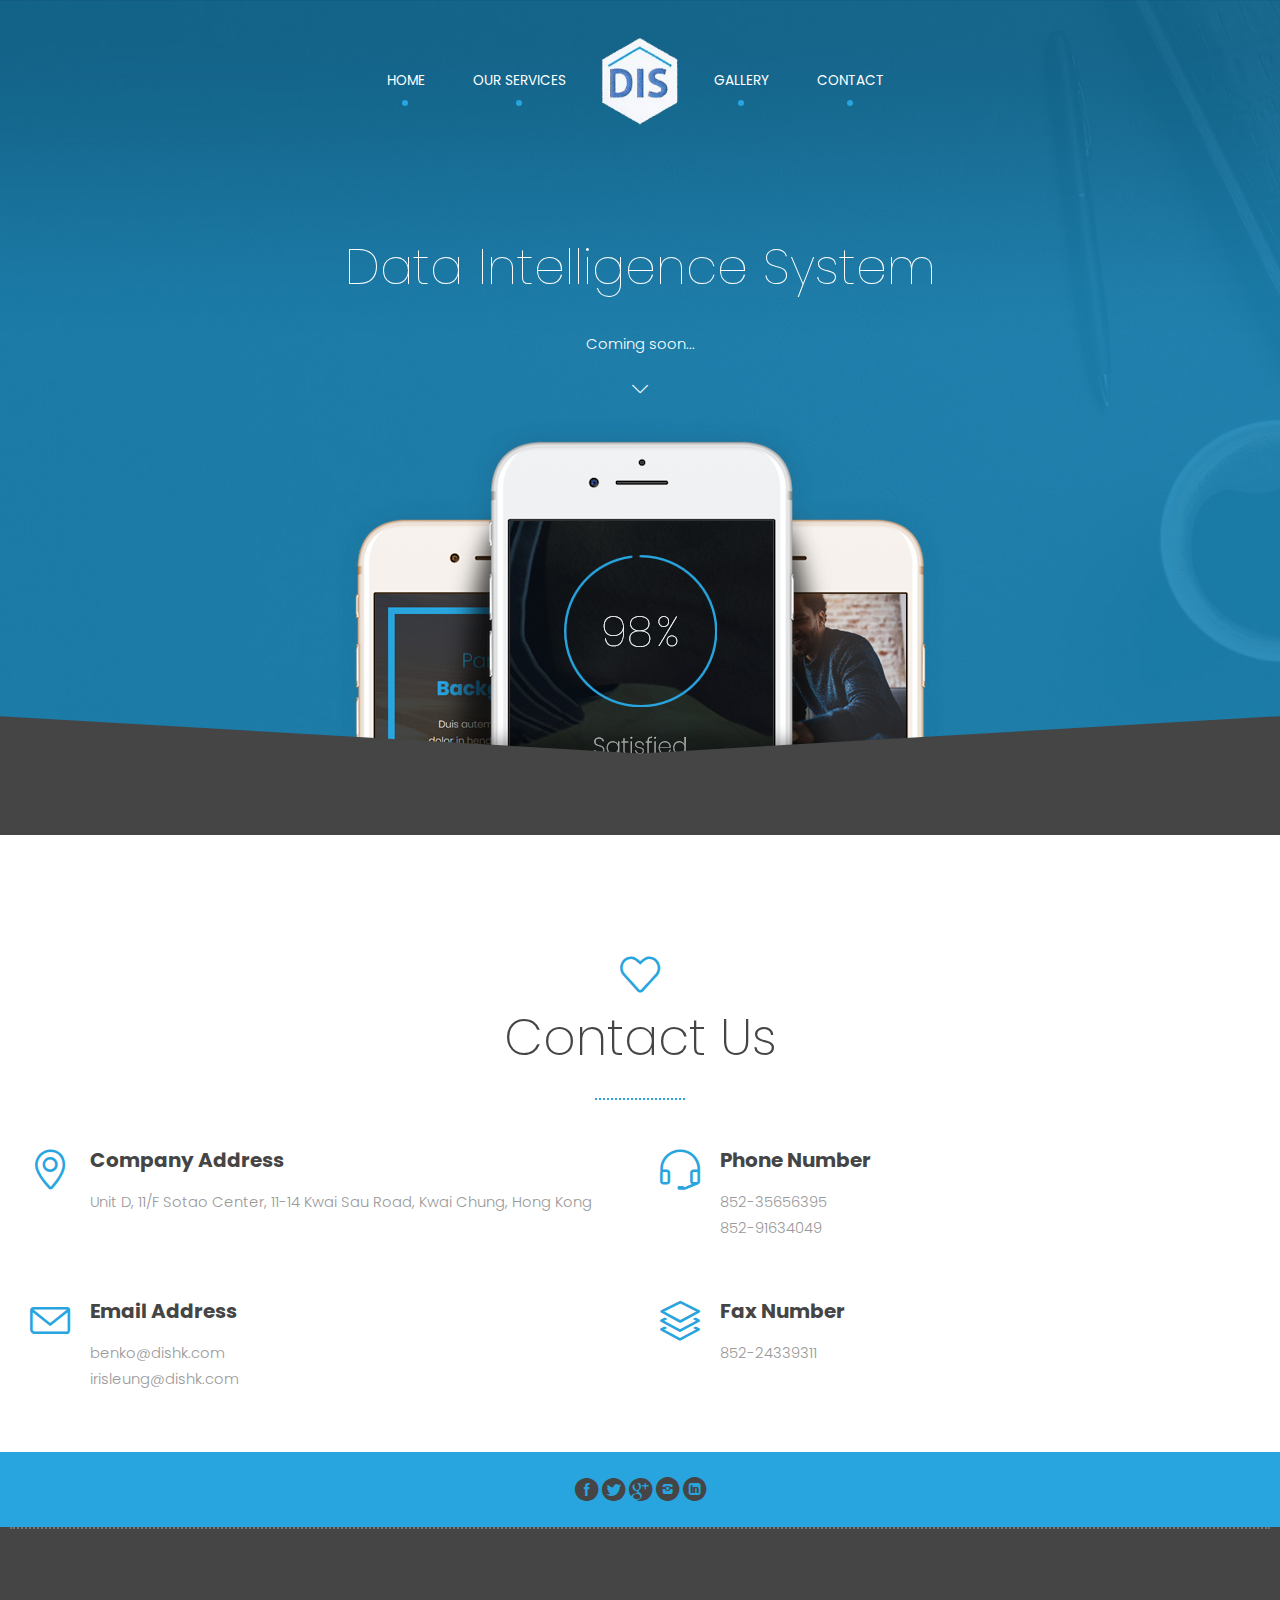
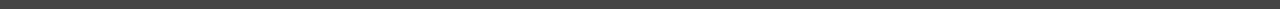
==== bin/Debug/AppX/index.html @ 4692527f "ok" ====
﻿<!DOCTYPE html>
<html lang="en-US">
<head>
    <meta charset="UTF-8">
    <meta name="viewport" content="width=device-width, initial-scale=1.0" />
    <title>DIS</title>
    <link rel="stylesheet" href="css/components.css">
    <link rel="stylesheet" href="css/icons.css">
    <link rel="stylesheet" href="css/responsee.css">
    <link rel="stylesheet" href="owl-carousel/owl.carousel.css">
    <link rel="stylesheet" href="owl-carousel/owl.theme.css">
    <link rel="stylesheet" href="css/lightcase.css">
    <!-- CUSTOM STYLE -->
    <link rel="stylesheet" href="css/template-style.css">
    <link href="https://fonts.googleapis.com/css?family=Poppins:100,200,300,400,700,900&amp;subset=latin-ext" rel="stylesheet">
    <script type="text/javascript" src="js/jquery-1.8.3.min.js"></script>
    <script type="text/javascript" src="js/jquery-ui.min.js"></script>
</head>
<body class="size-1280">
    <header role="banner" class="position-absolute">
        <!-- Top Navigation -->
        <nav class="background-transparent background-primary-dott full-width sticky">
            <div class="top-nav">
                <!-- mobile version logo -->
                <div class="logo hide-l hide-xl hide-xxl">
                    <a href="index.html" class="logo">
                        <!-- Logo White Version -->

                        <img class="logo-white" src="img/transparentLogo.png" alt="">
 
                        <img class="logo-dark" src="img/transparentLogo.png" alt="">
                    </a>
                </div>
                <p class="nav-text"></p>

                <!-- left menu items -->
                <div class="top-nav left-menu">
                    <ul class="right top-ul chevron">
                        <li><a href="index.html">Home</a></li>
                        <li><a href="index.html">Our Services</a></li>
                    </ul>
                </div>

                <!-- logo -->
                <ul class="logo-menu">
                    <a href="index.html" class="logo">

                        <!-- Logo White Version -->
                        <img class="logo-white" src="img/transparentLogo.png" alt="">
                        <!-- Logo Dark Version -->
                        <img class="logo-dark" src="img/transparentLogo.png" alt="">
                    </a>
                </ul>

                <!-- right menu items -->
                <div class="top-nav right-menu">
                    <ul class="top-ul chevron"> 
                        <li><a href="index.html">Gallery</a></li>
                        <li><a href="index.html">Contact</a></li>
                    </ul>
                </div>
            </div>
        </nav>
    </header>

    <!-- MAIN -->
    <main role="main">
        <!-- Header -->
        <header class="section-top-padding background-image text-center" style="background-image:url(img/img-05.jpg)">
            <h1 class="text-extra-thin text-white text-s-size-30 text-m-size-40 text-size-50 text-line-height-1 margin-bottom-40 margin-top-130">
                Data Intelligence System
            </h1>
            <p class="text-white">Coming soon...</p>
            <i class="slow icon-sli-arrow-down text-white margin-top-20 text-size-16"></i>
            <!-- Image -->
            <img class="margin-top-20 center" src="img/app.png" alt="">

            <!-- dark full width arrow object -->
            <img class="arrow-object" src="img/arrow-object-dark.svg" alt="">
        </header>

        <!-- Section 1 -->
        <section class="section-small-padding background-dark text-center">
            <div class="line">
                <div class="m-10 l-6 xl-4 center">
                    <div class="margin"> 
                    </div>
                </div>
            </div>
        </section>
         
        <!-- Section 2 -->
        <section class="section-top-padding background-white">
            <div class="line text-center">
                <i class="icon-sli-heart text-primary text-size-40"></i>
                <h2 class="text-dark text-size-50 text-m-size-40">Contact Us </h2>
                <hr class="break background-primary break-small break-center margin-bottom-50">
            </div>
            <div class="line">
                <div class="margin2x">
                    <div class="s-12 m-6 l-6 margin-bottom-60">
                        <div class="float-left">
                            <i class="icon-sli-location-pin text-primary text-size-40 text-line-height-1"></i>
                        </div>
                        <div class="margin-left-60">
                            <h3 class="text-strong text-size-20 text-line-height-1 margin-bottom-20">Company Address</h3>
                            <p>Unit D, 11/F Sotao Center, 11-14 Kwai Sau Road, Kwai Chung, Hong Kong</p>
                        </div>
                    </div>

                    <div class="s-12 m-6 l-6 margin-bottom-60">
                        <div class="float-left">
                            <i class="icon-sli-earphones-alt text-primary text-size-40 text-line-height-1"></i>
                        </div>
                        <div class="margin-left-60">
                            <h3 class="text-strong text-size-20 text-line-height-1 margin-bottom-20">Phone Number</h3>
                            <p>852-35656395</p>
                            <p>852-91634049</p>
                        </div>
                    </div> 

                    <div class="s-12 m-6 l-6 margin-bottom-60">
                        <div class="float-left">
                            <i class="icon-sli-envelope text-primary text-size-40 text-line-height-1"></i>
                        </div>
                        <div class="margin-left-60">
                            <h3 class="text-strong text-size-20 text-line-height-1 margin-bottom-20">Email Address</h3>
                            <p><a class="text-primary-hover" href="mailto:benko@dishk.com">benko@dishk.com</a></p>
                            <p><a class="text-primary-hover" href="mailto:irisleung@dishk.com">irisleung@dishk.com</a></p>
                        </div>
                    </div>

                    <div class="s-12 m-6 l-6 margin-bottom-60">
                        <div class="float-left">
                            <i class="icon-sli-layers text-primary text-size-40 text-line-height-1"></i>
                        </div>
                        <div class="margin-left-60">
                            <h3 class="text-strong text-size-20 text-line-height-1 margin-bottom-20">Fax Number</h3>
                            <p>852-24339311</p>
                        </div>
                    </div> 
                </div>
            </div>
        </section>
         
    </main>

    <!-- FOOTER -->
    <footer>
        <!-- Social -->
        <div class="background-primary padding text-center">
            <a href="/"><i class="icon-facebook_circle text-size-25 text-dark"></i></a>
            <a href="/"><i class="icon-twitter_circle text-size-25 text-dark"></i></a>
            <a href="/"><i class="icon-google_plus_circle text-size-25 text-dark"></i></a>
            <a href="/"><i class="icon-instagram_circle text-size-25 text-dark"></i></a>
            <a href="/"><i class="icon-linked_in_circle text-size-25 text-dark"></i></a>
        </div>
        <!-- Main Footer --> 
        
        <div class="background-dark">
            <div class="line">
                <hr class="break margin-top-bottom-0" style="border-color: #777;">
            </div>
        </div>
        <!-- Bottom Footer -->
        <section class="padding-2x background-dark full-width"> 
        </section>
    </footer>
    <script type="text/javascript" src="js/responsee.js"></script>
    <script type="text/javascript" src="owl-carousel/owl.carousel.js"></script>
    <script type="text/javascript" src="js/template-scripts.js"></script>
</body>
</html>
---- bin/Debug/AppX/css/components.css ----
/*
 * Components CSS - v5 - 2016-07-08
 * https://www.myresponsee.com
 * Copyright 2018, Vision Design - graphic zoo
 * Free to use under the MIT license.
*/
/* Tabs */
.tab-item {
  background: none repeat scroll 0 0 #fff;
  display: none;
  padding: 1.25rem 0;
}
.tab-item.tab-active {
  display: block;
}
.tab-content > .tab-label {
  display: none;
}
.tab-nav > .tab-label {
  float:left;
}
a.tab-label, a.tab-label:link, a.tab-label:visited, a.tab-label:hover {
  background: none repeat scroll 0 0 #262626;
  color: #fff;
  margin-right: 1px;
  padding: 0.625rem 1.25rem;
  transition: background 0.20s linear 0s;
  -o-transition: background 0.20s linear 0s;
  -ms-transition: background 0.20s linear 0s;
  -moz-transition: background 0.20s linear 0s;
  -webkit-transition: background 0.20s linear 0s;
}
a.tab-label:hover,a.tab-label.active-btn {
  background: none repeat scroll 0 0 #999;
}
.tab-label.active-btn {
  cursor: default;
}
.tab-content {
  text-align: left;
}
@media screen and (max-width:768px) {    
  .tab-nav > .tab-label {
    margin: 0.5px 0;
    width: 100%;
  }
}
/* Custom forms */
form.customform input, form.customform select, form.customform textarea, form.customform button {
 font-size:0.9rem;
 font-family:inherit;
 margin-bottom:1.25rem;
} 
form.customform input, form.customform select {height: 2.7rem;}
form.customform input, form.customform textarea, form.customform select { 
 background: none repeat scroll 0 0 #F5F5F5;
 transition: background 0.20s linear 0s;
 -o-transition: background 0.20s linear 0s;
 -ms-transition: background 0.20s linear 0s;
 -moz-transition: background 0.20s linear 0s;
 -webkit-transition: background 0.20s linear 0s;
}
form.customform input:hover, form.customform textarea:hover, form.customform select:hover, form.customform input:focus, form.customform textarea:focus, form.customform select:focus {background: none repeat scroll 0 0 #fff;}
form.customform input, form.customform textarea, form.customform select {
 background: none repeat scroll 0 0 #F5F5F5;
 border: 1px solid #E0E0E0;
 padding: 0.625rem;
 width: 100%;
}
form.customform input[type="file"] {
 border: 1px solid #E0E0E0;
 height: auto;
 max-height: 2.7rem;
 min-height: 2.7rem;
 padding: 0.4rem;
 width: 100%;
}
form.customform input[type="radio"], form.customform input[type="checkbox"] {
 margin-right: 0.625rem;
 width:auto;
 padding:0;
 height:auto;
}
form.customform option {padding: 0.625rem;}
form.customform select[multiple="multiple"] {height: auto;}
form.customform button {
 width: 100%;
 background: none repeat scroll 0 0 #152732;
 border: 0 none;
 color: #fff;
 height: 2.7rem;
 padding: 0.625rem;
 cursor:pointer;
 width: 100%;
 transition: background 0.20s linear 0s;
 -o-transition: background 0.20s linear 0s;
 -ms-transition: background 0.20s linear 0s;
 -moz-transition: background 0.20s linear 0s;
 -webkit-transition: background 0.20s linear 0s;
}
/* Tooltip */
a.tooltip-container,.tooltip-container {
  border-bottom:1px dotted;
  border-bottom-color: color;
  cursor: help;
  font-weight: 600;
}
a .tooltip-content,.tooltip-content {
  background: #152732 none repeat scroll 0 0;
  color: #fff!important;
  border-radius: 3px;
  display: none;
  font-size: 0.8rem;
  font-weight: normal;
  line-height: 1.3rem;
  margin-top: -1.25rem;
  max-width: 300px;
  padding: 0.625rem;
  position: absolute;
  z-index: 10;
}
.tooltip-content::after {
  border-left: 9px solid transparent;
  border-right: 9px solid transparent;
  border-top: 7px solid #152732;
  bottom: -5px;
  clear: both;
  content: "";
  height: 0;
  left: 50%;
  margin-left: -5px;
  position: absolute;
  width: 0;
}
a.tooltip-content.tooltip-bottom,.tooltip-content.tooltip-bottom {
  margin-top: 1.25rem;
}
.tooltip-content.tooltip-bottom::after {
  border-left: 9px solid transparent;
  border-right: 9px solid transparent;
  border-top: 0;
  border-bottom: 7px solid #152732;
  top: -5px;
}
/* Buttons */
.button,a.button,a.button:link,a.button:active,a.button:visited {
  background: #777 none repeat scroll 0 0;
  border: 0;
  color: #fff;
  cursor: pointer;
  display: inline-block;
  font-size: 0.85rem;
  padding: 0.825rem 1rem;
  text-align: center;
  transition: all 0.20s linear 0s;
  -o-transition: all 0.20s linear 0s;
  -ms-transition: all 0.20s linear 0s;
  -moz-transition: all 0.20s linear 0s;
  -webkit-transition: all 0.20s linear 0s;
}
.button.rounded-btn {
  border-radius: 4px;
}
.button.rounded-full-btn {
  border-radius: 100px;
}
.button:hover {box-shadow: 0 0 10px 100px rgba(255,255,255,0.15) inset;}
.button.secondary-btn,a.button.secondary-btn,a.button.secondary-btn:link,a.button.secondary-btn:active,a.button.secondary-btn:visited {
  background: #444 none repeat scroll 0 0;
}
.button.cancel-btn,a.button.cancel-btn,a.button.cancel-btn:link,a.button.cancel-btn:active,a.button.cancel-btn:visited {
  background: #dc003a none repeat scroll 0 0;
}
.button.submit-btn,a.button.submit-btn,a.button.submit-btn:link,a.button.submit-btn:active,a.button.submit-btn:visited {
  background: #b4bf04 none repeat scroll 0 0;
}
.button.reload-btn,a.button.reload-btn,a.button.reload-btn:link,a.button.reload-btn:active,a.button.reload-btn:visited {
  background: #ff9800 none repeat scroll 0 0;
}
.button.disabled-btn {
  cursor: not-allowed!important;
  opacity: 0.2;
}
.button i {
  background: rgba(0, 0, 0, 0.1) none repeat scroll 0 0;
  border-radius: 27px;
  color: #fff!important;
  display: inline-block;
  font-size: 0.8rem;
  height: 27px;
  line-height: 27px;
  margin-right: 5px;
  width: 27px;
  transition: all 0.20s linear 0s;
  -o-transition: all 0.20s linear 0s;
  -ms-transition: all 0.20s linear 0s;
  -moz-transition: all 0.20s linear 0s;
  -webkit-transition: all 0.20s linear 0s;
}
.button:hover > i {
  background: rgba(0, 0, 0, 0.06) none repeat scroll 0 0;
}
---- bin/Debug/AppX/css/icons.css ----
/* Icon font - MFG labs */
@font-face {
  font-family: 'mfg';
    src: url('../font/mfglabsiconset-webfont.eot');
    src: url('../font/mfglabsiconset-webfont.svg#mfg_labs_iconsetregular') format('svg'),
   		   url('../font/mfglabsiconset-webfont.eot?#iefix') format('embedded-opentype'),
         url('../font/mfglabsiconset-webfont.woff') format('woff'),
         url('../font/mfglabsiconset-webfont.ttf') format('truetype');
    font-weight: normal;
    font-style: normal;
}

.icon-cloud,
.icon-at,
.icon-plus,
.icon-minus,
.icon-arrow_up,
.icon-arrow_down,
.icon-arrow_right,
.icon-arrow_left,
.icon-chevron_down,
.icon-chevron_up,
.icon-chevron_right,
.icon-chevron_left,
.icon-reorder,
.icon-list,
.icon-reorder_square,
.icon-reorder_square_line,
.icon-coverflow,
.icon-coverflow_line,
.icon-pause,
.icon-play,
.icon-step_forward,
.icon-step_backward,
.icon-fast_forward,
.icon-fast_backward,
.icon-cloud_upload,
.icon-cloud_download,
.icon-data_science,
.icon-data_science_black,
.icon-globe,
.icon-globe_black,
.icon-math_ico,
.icon-math,
.icon-math_black,
.icon-paperplane_ico,
.icon-paperplane,
.icon-paperplane_black,
.icon-color_balance,
.icon-star,
.icon-star_half,
.icon-star_empty,
.icon-star_half_empty,
.icon-reload,
.icon-heart,
.icon-heart_broken,
.icon-hashtag,
.icon-reply,
.icon-retweet,
.icon-signin,
.icon-signout,
.icon-download,
.icon-upload,
.icon-placepin,
.icon-display_screen,
.icon-tablet,
.icon-smartphone,
.icon-connected_object,
.icon-lock,
.icon-unlock,
.icon-camera,
.icon-isight,
.icon-video_camera,
.icon-random,
.icon-message,
.icon-discussion,
.icon-calendar,
.icon-ringbell,
.icon-movie,
.icon-mail,
.icon-pen,
.icon-settings,
.icon-measure,
.icon-vector,
.icon-vector_pen,
.icon-mute_on,
.icon-mute_off,
.icon-home,
.icon-sheet,
.icon-arrow_big_right,
.icon-arrow_big_left,
.icon-arrow_big_down,
.icon-arrow_big_up,
.icon-dribbble_circle,
.icon-dribbble,
.icon-facebook_circle,
.icon-facebook,
.icon-git_circle_alt,
.icon-git_circle,
.icon-git,
.icon-octopus,
.icon-twitter_circle,
.icon-twitter,
.icon-google_plus_circle,
.icon-google_plus,
.icon-linked_in_circle,
.icon-linked_in,
.icon-instagram,
.icon-instagram_circle,
.icon-mfg_icon,
.icon-xing,
.icon-xing_circle,
.icon-mfg_icon_circle,
.icon-user,
.icon-user_male,
.icon-user_female,
.icon-users,
.icon-file_open,
.icon-file_close,
.icon-file_alt,
.icon-file_close_alt,
.icon-attachment,
.icon-check,
.icon-cross_mark,
.icon-cancel_circle,
.icon-check_circle,
.icon-magnifying,
.icon-inbox,
.icon-clock,
.icon-stopwatch,
.icon-hourglass,
.icon-trophy,
.icon-unlock_alt,
.icon-lock_alt,
.icon-arrow_doubled_right,
.icon-arrow_doubled_left,
.icon-arrow_doubled_down,
.icon-arrow_doubled_up,
.icon-link,
.icon-warning,
.icon-warning_alt,
.icon-magnifying_plus,
.icon-magnifying_minus,
.icon-white_question,
.icon-black_question,
.icon-stop,
.icon-share,
.icon-eye,
.icon-trash_can,
.icon-hard_drive,
.icon-information_black,
.icon-information_white,
.icon-printer,
.icon-letter,
.icon-soundcloud,
.icon-soundcloud_circle,
.icon-anchor,
.icon-female_sign,
.icon-male_sign,
.icon-joystick,
.icon-high_voltage,
.icon-fire,
.icon-newspaper,
.icon-chart,
.icon-spread,
.icon-spinner_1,
.icon-spinner_2,
.icon-chart_alt,
.icon-label,
.icon-brush,
.icon-refresh,
.icon-node,
.icon-node_2,
.icon-node_3,
.icon-link_2_nodes,
.icon-link_3_nodes,
.icon-link_loop_nodes,
.icon-node_size,
.icon-node_color,
.icon-layout_directed,
.icon-layout_radial,
.icon-layout_hierarchical,
.icon-node_link_direction,
.icon-node_link_short_path,
.icon-node_cluster,
.icon-display_graph,
.icon-node_link_weight,
.icon-more_node_links,
.icon-node_shape,
.icon-node_icon,
.icon-node_text,
.icon-node_link_text,
.icon-node_link_color,
.icon-node_link_shape,
.icon-credit_card,
.icon-disconnect,
.icon-graph,
.icon-new_user {
  font-family: 'mfg';
  font-style: normal;
  font-variant: normal;
  font-weight: normal;
  color:#e3e3e3;
  speak: none; 
  text-transform: none;
  /* Better Font Rendering =========== */
  -webkit-font-smoothing: antialiased;
  -moz-osx-font-smoothing: grayscale;
}
.icon2x {font-size: 2rem;}
.icon3x {font-size: 3rem;}

.icon-cloud:before { content: "\2601"; }
.icon-at:before { content: "\0040"; }
.icon-plus:before { content: "\002B"; }
.icon-minus:before { content: "\2212"; }
.icon-arrow_up:before { content: "\2191"; }
.icon-arrow_down:before { content: "\2193"; }
.icon-arrow_right:before { content: "\2192"; }
.icon-arrow_left:before { content: "\2190"; }
.icon-chevron_down:before { content: "\f004"; }
.icon-chevron_up:before { content: "\f005"; }
.icon-chevron_right:before { content: "\f006"; }
.icon-chevron_left:before { content: "\f007"; }
.icon-reorder:before { content: "\f008"; }
.icon-list:before { content: "\f009"; }
.icon-reorder_square:before { content: "\f00a"; }
.icon-reorder_square_line:before { content: "\f00b"; }
.icon-coverflow:before { content: "\f00c"; }
.icon-coverflow_line:before { content: "\f00d"; }
.icon-pause:before { content: "\f00e"; }
.icon-play:before { content: "\f00f"; }
.icon-step_forward:before { content: "\f010"; }
.icon-step_backward:before { content: "\f011"; }
.icon-fast_forward:before { content: "\f012"; }
.icon-fast_backward:before { content: "\f013"; }
.icon-cloud_upload:before { content: "\f014"; }
.icon-cloud_download:before { content: "\f015"; }
.icon-data_science:before { content: "\f016"; }
.icon-data_science_black:before { content: "\f017"; }
.icon-globe:before { content: "\f018"; }
.icon-globe_black:before { content: "\f019"; }
.icon-math_ico:before { content: "\f01a"; }
.icon-math:before { content: "\f01b"; }
.icon-math_black:before { content: "\f01c"; }
.icon-paperplane_ico:before { content: "\f01d"; }
.icon-paperplane:before { content: "\f01e"; }
.icon-paperplane_black:before { content: "\f01f"; }
.icon-color_balance:before { content: "\f020"; }
.icon-star:before { content: "\2605"; }
.icon-star_half:before { content: "\f022"; }
.icon-star_empty:before { content: "\2606"; }
.icon-star_half_empty:before { content: "\f024"; }
.icon-reload:before { content: "\f025"; }
.icon-heart:before { content: "\2665"; }
.icon-heart_broken:before { content: "\f028"; }
.icon-hashtag:before { content: "\f029"; }
.icon-reply:before { content: "\f02a"; }
.icon-retweet:before { content: "\f02b"; }
.icon-signin:before { content: "\f02c"; }
.icon-signout:before { content: "\f02d"; }
.icon-download:before { content: "\f02e"; }
.icon-upload:before { content: "\f02f"; }
.icon-placepin:before { content: "\f031"; }
.icon-display_screen:before { content: "\f032"; }
.icon-tablet:before { content: "\f033"; }
.icon-smartphone:before { content: "\f034"; }
.icon-connected_object:before { content: "\f035"; }
.icon-lock:before { content: "\F512"; }
.icon-unlock:before { content: "\F513"; }
.icon-camera:before { content: "\F4F7"; }
.icon-isight:before { content: "\f039"; }
.icon-video_camera:before { content: "\f03a"; }
.icon-random:before { content: "\f03b"; }
.icon-message:before { content: "\F4AC"; }
.icon-discussion:before { content: "\f03d"; }
.icon-calendar:before { content: "\F4C5"; }
.icon-ringbell:before { content: "\f03f"; }
.icon-movie:before { content: "\f040"; }
.icon-mail:before { content: "\2709"; }
.icon-pen:before { content: "\270F"; }
.icon-settings:before { content: "\9881"; }
.icon-measure:before { content: "\f044"; }
.icon-vector:before { content: "\f045"; }
.icon-vector_pen:before { content: "\2712"; }
.icon-mute_on:before { content: "\f047"; }
.icon-mute_off:before { content: "\f048"; }
.icon-home:before { content: "\2302"; }
.icon-sheet:before { content: "\f04a"; }
.icon-arrow_big_right:before { content: "\21C9"; }
.icon-arrow_big_left:before { content: "\21C7"; }
.icon-arrow_big_down:before { content: "\21CA"; }
.icon-arrow_big_up:before { content: "\21C8"; }
.icon-dribbble_circle:before { content: "\f04f"; }
.icon-dribbble:before { content: "\f050"; }
.icon-facebook_circle:before { content: "\f051"; }
.icon-facebook:before { content: "\f052"; }
.icon-git_circle_alt:before { content: "\f053"; }
.icon-git_circle:before { content: "\f054"; }
.icon-git:before { content: "\f055"; }
.icon-octopus:before { content: "\f056"; }
.icon-twitter_circle:before { content: "\f057"; }
.icon-twitter:before { content: "\f058"; }
.icon-google_plus_circle:before { content: "\f059"; }
.icon-google_plus:before { content: "\f05a"; }
.icon-linked_in_circle:before { content: "\f05b"; }
.icon-linked_in:before { content: "\f05c"; }
.icon-instagram:before { content: "\f05d"; }
.icon-instagram_circle:before { content: "\f05e"; }
.icon-mfg_icon:before { content: "\f05f"; }
.icon-xing:before { content: "\F532"; }
.icon-xing_circle:before { content: "\F533"; }
.icon-mfg_icon_circle:before { content: "\f060"; }
.icon-user:before { content: "\f061"; }
.icon-user_male:before { content: "\f062"; }
.icon-user_female:before { content: "\f063"; }
.icon-users:before { content: "\f064"; }
.icon-file_open:before { content: "\F4C2"; }
.icon-file_close:before { content: "\f067"; }
.icon-file_alt:before { content: "\f068"; }
.icon-file_close_alt:before { content: "\f069"; }
.icon-attachment:before { content: "\f06a"; }
.icon-check:before { content: "\2713"; }
.icon-cross_mark:before { content: "\274C"; }
.icon-cancel_circle:before { content: "\F06E"; }
.icon-check_circle:before { content: "\f06d"; }
.icon-magnifying:before { content: "\F50D"; }
.icon-inbox:before { content: "\f070"; }
.icon-clock:before { content: "\23F2"; }
.icon-stopwatch:before { content: "\23F1"; }
.icon-hourglass:before { content: "\231B"; }
.icon-trophy:before { content: "\f074"; }
.icon-unlock_alt:before { content: "\F075"; }
.icon-lock_alt:before { content: "\F510"; }
.icon-arrow_doubled_right:before { content: "\21D2"; }
.icon-arrow_doubled_left:before { content: "\21D0"; }
.icon-arrow_doubled_down:before { content: "\21D3"; }
.icon-arrow_doubled_up:before { content: "\21D1"; }
.icon-link:before { content: "\f07B"; }
.icon-warning:before { content: "\2757"; }
.icon-warning_alt:before { content: "\2755"; }
.icon-magnifying_plus:before { content: "\f07E"; }
.icon-magnifying_minus:before { content: "\f07F"; }
.icon-white_question:before { content: "\2754"; }
.icon-black_question:before { content: "\2753"; }
.icon-stop:before { content: "\f080"; }
.icon-share:before { content: "\f081"; }
.icon-eye:before { content: "\f082"; }
.icon-trash_can:before { content: "\f083"; }
.icon-hard_drive:before { content: "\f084"; }
.icon-information_black:before { content: "\f085"; }
.icon-information_white:before { content: "\f086"; }
.icon-printer:before { content: "\f087"; }
.icon-letter:before { content: "\f088"; }
.icon-soundcloud:before { content: "\f089"; }
.icon-soundcloud_circle:before { content: "\f08A"; }
.icon-anchor:before { content: "\2693"; }
.icon-female_sign:before { content: "\2640"; }
.icon-male_sign:before { content: "\2642"; }
.icon-joystick:before { content: "\F514"; }
.icon-high_voltage:before { content: "\26A1"; }
.icon-fire:before { content: "\F525"; }
.icon-newspaper:before { content: "\F4F0"; }
.icon-chart:before { content: "\F526"; }
.icon-spread:before { content: "\F527"; }
.icon-spinner_1:before { content: "\F528"; }
.icon-spinner_2:before { content: "\F529"; }
.icon-chart_alt:before { content: "\F530"; }
.icon-label:before { content: "\F531"; }
.icon-brush:before { content: "\E000"; }
.icon-refresh:before { content: "\E001"; }
.icon-node:before { content: "\E002"; }
.icon-node_2:before { content: "\E003"; }
.icon-node_3:before { content: "\E004"; }
.icon-link_2_nodes:before { content: "\E005"; }
.icon-link_3_nodes:before { content: "\E006"; }
.icon-link_loop_nodes:before { content: "\E007"; }
.icon-node_size:before { content: "\E008"; }
.icon-node_color:before { content: "\E009"; }
.icon-layout_directed:before { content: "\E010"; }
.icon-layout_radial:before { content: "\E011"; }
.icon-layout_hierarchical:before { content: "\E012"; }
.icon-node_link_direction:before { content: "\E013"; }
.icon-node_link_short_path:before { content: "\E014"; }
.icon-node_cluster:before { content: "\E015"; }
.icon-display_graph:before { content: "\E016"; }
.icon-node_link_weight:before { content: "\E017"; }
.icon-more_node_links:before { content: "\E018"; }
.icon-node_shape:before { content: "\E00A"; }
.icon-node_icon:before { content: "\E00B"; }
.icon-node_text:before { content: "\E00C"; }
.icon-node_link_text:before { content: "\E00D"; }
.icon-node_link_color:before { content: "\E00E"; }
.icon-node_link_shape:before { content: "\E00F"; }
.icon-credit_card:before { content: "\F4B3"; }
.icon-disconnect:before { content: "\F534"; }
.icon-graph:before { content: "\F535"; }
.icon-new_user:before { content: "\F536"; }


/* Icon font - Simple Line Icons */
@font-face {
  font-family: 'sli';
  src: url('../font/Simple-Line-Icons.eot?v=2.2.2');
  src: url('../font/Simple-Line-Icons.eot?v=2.2.2#iefix') format('embedded-opentype'), url('../font/Simple-Line-Icons.ttf?v=2.2.2') format('truetype'), url('../font/Simple-Line-Icons.woff2?v=2.2.2') format('woff2'), url('../font/Simple-Line-Icons.woff?v=2.2.2') format('woff'), url('../font/Simple-Line-Icons.svg?v=2.2.2#simple-line-icons') format('svg');
  font-weight: normal;
  font-style: normal;
}

.icon-sli-user,
.icon-sli-people,
.icon-sli-user-female,
.icon-sli-user-follow,
.icon-sli-user-following,
.icon-sli-user-unfollow,
.icon-sli-login,
.icon-sli-logout,
.icon-sli-emotsmile,
.icon-sli-phone,
.icon-sli-call-end,
.icon-sli-call-in,
.icon-sli-call-out,
.icon-sli-map,
.icon-sli-location-pin,
.icon-sli-direction,
.icon-sli-directions,
.icon-sli-compass,
.icon-sli-layers,
.icon-sli-menu,
.icon-sli-list,
.icon-sli-options-vertical,
.icon-sli-options,
.icon-sli-arrow-down,
.icon-sli-arrow-left,
.icon-sli-arrow-right,
.icon-sli-arrow-up,
.icon-sli-arrow-up-circle,
.icon-sli-arrow-left-circle,
.icon-sli-arrow-right-circle,
.icon-sli-arrow-down-circle,
.icon-sli-check,
.icon-sli-clock,
.icon-sli-plus,
.icon-sli-minus,
.icon-sli-close,
.icon-sli-organization,
.icon-sli-trophy,
.icon-sli-screen-smartphone,
.icon-sli-screen-desktop,
.icon-sli-plane,
.icon-sli-notebook,
.icon-sli-mustache,
.icon-sli-mouse,
.icon-sli-magnet,
.icon-sli-energy,
.icon-sli-disc,
.icon-sli-cursor,
.icon-sli-cursor-move,
.icon-sli-crop,
.icon-sli-chemistry,
.icon-sli-speedometer,
.icon-sli-shield,
.icon-sli-screen-tablet,
.icon-sli-magic-wand,
.icon-sli-hourglass,
.icon-sli-graduation,
.icon-sli-ghost,
.icon-sli-game-controller,
.icon-sli-fire,
.icon-sli-eyeglass,
.icon-sli-envelope-open,
.icon-sli-envelope-letter,
.icon-sli-bell,
.icon-sli-badge,
.icon-sli-anchor,
.icon-sli-wallet,
.icon-sli-vector,
.icon-sli-speech,
.icon-sli-puzzle,
.icon-sli-printer,
.icon-sli-present,
.icon-sli-playlist,
.icon-sli-pin,
.icon-sli-picture,
.icon-sli-handbag,
.icon-sli-globe-alt,
.icon-sli-globe,
.icon-sli-folder-alt,
.icon-sli-folder,
.icon-sli-film,
.icon-sli-feed,
.icon-sli-drop,
.icon-sli-drawer,
.icon-sli-docs,
.icon-sli-doc,
.icon-sli-diamond,
.icon-sli-cup,
.icon-sli-calculator,
.icon-sli-bubbles,
.icon-sli-briefcase,
.icon-sli-book-open,
.icon-sli-basket-loaded,
.icon-sli-basket,
.icon-sli-bag,
.icon-sli-action-undo,
.icon-sli-action-redo,
.icon-sli-wrench,
.icon-sli-umbrella,
.icon-sli-trash,
.icon-sli-tag,
.icon-sli-support,
.icon-sli-frame,
.icon-sli-size-fullscreen,
.icon-sli-size-actual,
.icon-sli-shuffle,
.icon-sli-share-alt,
.icon-sli-share,
.icon-sli-rocket,
.icon-sli-question,
.icon-sli-pie-chart,
.icon-sli-pencil,
.icon-sli-note,
.icon-sli-loop,
.icon-sli-home,
.icon-sli-grid,
.icon-sli-graph,
.icon-sli-microphone,
.icon-sli-music-tone-alt,
.icon-sli-music-tone,
.icon-sli-earphones-alt,
.icon-sli-earphones,
.icon-sli-equalizer,
.icon-sli-like,
.icon-sli-dislike,
.icon-sli-control-start,
.icon-sli-control-rewind,
.icon-sli-control-play,
.icon-sli-control-pause,
.icon-sli-control-forward,
.icon-sli-control-end,
.icon-sli-volume-1,
.icon-sli-volume-2,
.icon-sli-volume-off,
.icon-sli-calendar,
.icon-sli-bulb,
.icon-sli-chart,
.icon-sli-ban,
.icon-sli-bubble,
.icon-sli-camrecorder,
.icon-sli-camera,
.icon-sli-cloud-download,
.icon-sli-cloud-upload,
.icon-sli-envelope,
.icon-sli-eye,
.icon-sli-flag,
.icon-sli-heart,
.icon-sli-info,
.icon-sli-key,
.icon-sli-link,
.icon-sli-lock,
.icon-sli-lock-open,
.icon-sli-magnifier,
.icon-sli-magnifier-add,
.icon-sli-magnifier-remove,
.icon-sli-paper-clip,
.icon-sli-paper-plane,
.icon-sli-power,
.icon-sli-refresh,
.icon-sli-reload,
.icon-sli-settings,
.icon-sli-star,
.icon-sli-symbol-female,
.icon-sli-symbol-male,
.icon-sli-target,
.icon-sli-credit-card,
.icon-sli-paypal,
.icon-sli-social-tumblr,
.icon-sli-social-twitter,
.icon-sli-social-facebook,
.icon-sli-social-instagram,
.icon-sli-social-linkedin,
.icon-sli-social-pinterest,
.icon-sli-social-github,
.icon-sli-social-google,
.icon-sli-social-reddit,
.icon-sli-social-skype,
.icon-sli-social-dribbble,
.icon-sli-social-behance,
.icon-sli-social-foursqare,
.icon-sli-social-soundcloud,
.icon-sli-social-spotify,
.icon-sli-social-stumbleupon,
.icon-sli-social-youtube,
.icon-sli-social-dropbox {
  font-family: 'sli';
  font-style: normal;  
  font-variant: normal;
  font-weight: normal;
  color:#e3e3e3;
  speak: none;
  text-transform: none;
  /* Better Font Rendering =========== */
  -webkit-font-smoothing: antialiased;
  -moz-osx-font-smoothing: grayscale;
}
.icon-sli-user:before { content: "\e005"; }
.icon-sli-people:before { content: "\e001"; }
.icon-sli-user-female:before { content: "\e000"; }
.icon-sli-user-follow:before { content: "\e002"; }
.icon-sli-user-following:before { content: "\e003"; }
.icon-sli-user-unfollow:before { content: "\e004"; }
.icon-sli-login:before { content: "\e066"; }
.icon-sli-logout:before { content: "\e065"; }
.icon-sli-emotsmile:before { content: "\e021"; }
.icon-sli-phone:before { content: "\e600"; }
.icon-sli-call-end:before { content: "\e048"; }
.icon-sli-call-in:before { content: "\e047"; }
.icon-sli-call-out:before { content: "\e046"; }
.icon-sli-map:before { content: "\e033"; }
.icon-sli-location-pin:before { content: "\e096"; }
.icon-sli-direction:before { content: "\e042"; }
.icon-sli-directions:before { content: "\e041"; }
.icon-sli-compass:before { content: "\e045"; }
.icon-sli-layers:before { content: "\e034"; }
.icon-sli-menu:before { content: "\e601"; }
.icon-sli-list:before { content: "\e067"; }
.icon-sli-options-vertical:before { content: "\e602"; }
.icon-sli-options:before { content: "\e603"; }
.icon-sli-arrow-down:before { content: "\e604"; }
.icon-sli-arrow-left:before { content: "\e605"; }
.icon-sli-arrow-right:before { content: "\e606"; }
.icon-sli-arrow-up:before { content: "\e607"; }
.icon-sli-arrow-up-circle:before { content: "\e078"; }
.icon-sli-arrow-left-circle:before { content: "\e07a"; }
.icon-sli-arrow-right-circle:before { content: "\e079"; }
.icon-sli-arrow-down-circle:before { content: "\e07b"; }
.icon-sli-check:before { content: "\e080"; }
.icon-sli-clock:before { content: "\e081"; }
.icon-sli-plus:before { content: "\e095"; }
.icon-sli-minus:before { content: "\e615"; }
.icon-sli-close:before { content: "\e082"; }
.icon-sli-organization:before { content: "\e616"; }

.icon-sli-trophy:before { content: "\e006"; }
.icon-sli-screen-smartphone:before { content: "\e010"; }
.icon-sli-screen-desktop:before { content: "\e011"; }
.icon-sli-plane:before { content: "\e012"; }
.icon-sli-notebook:before { content: "\e013"; }
.icon-sli-mustache:before { content: "\e014"; }
.icon-sli-mouse:before { content: "\e015"; }
.icon-sli-magnet:before { content: "\e016"; }
.icon-sli-energy:before { content: "\e020"; }
.icon-sli-disc:before { content: "\e022"; }
.icon-sli-cursor:before { content: "\e06e"; }
.icon-sli-cursor-move:before { content: "\e023"; }
.icon-sli-crop:before { content: "\e024"; }
.icon-sli-chemistry:before { content: "\e026"; }
.icon-sli-speedometer:before { content: "\e007"; }
.icon-sli-shield:before { content: "\e00e"; }
.icon-sli-screen-tablet:before { content: "\e00f"; }
.icon-sli-magic-wand:before { content: "\e017"; }
.icon-sli-hourglass:before { content: "\e018"; }
.icon-sli-graduation:before { content: "\e019"; }
.icon-sli-ghost:before { content: "\e01a"; }
.icon-sli-game-controller:before { content: "\e01b"; }
.icon-sli-fire:before { content: "\e01c"; }
.icon-sli-eyeglass:before { content: "\e01d"; }
.icon-sli-envelope-open:before { content: "\e01e"; }
.icon-sli-envelope-letter:before { content: "\e01f"; }
.icon-sli-bell:before { content: "\e027"; }
.icon-sli-badge:before { content: "\e028"; }
.icon-sli-anchor:before { content: "\e029"; }
.icon-sli-wallet:before { content: "\e02a"; }
.icon-sli-vector:before { content: "\e02b"; }
.icon-sli-speech:before { content: "\e02c"; }
.icon-sli-puzzle:before { content: "\e02d"; }
.icon-sli-printer:before { content: "\e02e"; }
.icon-sli-present:before { content: "\e02f"; }
.icon-sli-playlist:before { content: "\e030"; }
.icon-sli-pin:before { content: "\e031"; }
.icon-sli-picture:before { content: "\e032"; }
.icon-sli-handbag:before { content: "\e035"; }
.icon-sli-globe-alt:before { content: "\e036"; }
.icon-sli-globe:before { content: "\e037"; }
.icon-sli-folder-alt:before { content: "\e039"; }
.icon-sli-folder:before { content: "\e089"; }
.icon-sli-film:before { content: "\e03a"; }
.icon-sli-feed:before { content: "\e03b"; }
.icon-sli-drop:before { content: "\e03e"; }
.icon-sli-drawer:before { content: "\e03f"; }
.icon-sli-docs:before { content: "\e040"; }
.icon-sli-doc:before { content: "\e085"; }
.icon-sli-diamond:before { content: "\e043"; }
.icon-sli-cup:before { content: "\e044"; }
.icon-sli-calculator:before { content: "\e049"; }
.icon-sli-bubbles:before { content: "\e04a"; }
.icon-sli-briefcase:before { content: "\e04b"; }
.icon-sli-book-open:before { content: "\e04c"; }
.icon-sli-basket-loaded:before { content: "\e04d"; }
.icon-sli-basket:before { content: "\e04e"; }
.icon-sli-bag:before { content: "\e04f"; }
.icon-sli-action-undo:before { content: "\e050"; }
.icon-sli-action-redo:before { content: "\e051"; }
.icon-sli-wrench:before { content: "\e052"; }
.icon-sli-umbrella:before { content: "\e053"; }
.icon-sli-trash:before { content: "\e054"; }
.icon-sli-tag:before { content: "\e055"; }
.icon-sli-support:before { content: "\e056"; }
.icon-sli-frame:before { content: "\e038"; }
.icon-sli-size-fullscreen:before { content: "\e057"; }
.icon-sli-size-actual:before { content: "\e058"; }
.icon-sli-shuffle:before { content: "\e059"; }
.icon-sli-share-alt:before { content: "\e05a"; }
.icon-sli-share:before { content: "\e05b"; }
.icon-sli-rocket:before { content: "\e05c"; }
.icon-sli-question:before { content: "\e05d"; }
.icon-sli-pie-chart:before { content: "\e05e"; }
.icon-sli-pencil:before { content: "\e05f"; }
.icon-sli-note:before { content: "\e060"; }
.icon-sli-loop:before { content: "\e064"; }
.icon-sli-home:before { content: "\e069"; }
.icon-sli-grid:before { content: "\e06a"; }
.icon-sli-graph:before { content: "\e06b"; }
.icon-sli-microphone:before { content: "\e063"; }
.icon-sli-music-tone-alt:before { content: "\e061"; }
.icon-sli-music-tone:before { content: "\e062"; }
.icon-sli-earphones-alt:before { content: "\e03c"; }
.icon-sli-earphones:before { content: "\e03d"; }
.icon-sli-equalizer:before { content: "\e06c"; }
.icon-sli-like:before { content: "\e068"; }
.icon-sli-dislike:before { content: "\e06d"; }
.icon-sli-control-start:before { content: "\e06f"; }
.icon-sli-control-rewind:before { content: "\e070"; }
.icon-sli-control-play:before { content: "\e071"; }
.icon-sli-control-pause:before { content: "\e072"; }
.icon-sli-control-forward:before { content: "\e073"; }
.icon-sli-control-end:before { content: "\e074"; }
.icon-sli-volume-1:before { content: "\e09f"; }
.icon-sli-volume-2:before { content: "\e0a0"; }
.icon-sli-volume-off:before { content: "\e0a1"; }
.icon-sli-calendar:before { content: "\e075"; }
.icon-sli-bulb:before { content: "\e076"; }
.icon-sli-chart:before { content: "\e077"; }
.icon-sli-ban:before { content: "\e07c"; }
.icon-sli-bubble:before { content: "\e07d"; }
.icon-sli-camrecorder:before { content: "\e07e"; }
.icon-sli-camera:before { content: "\e07f"; }
.icon-sli-cloud-download:before { content: "\e083"; }
.icon-sli-cloud-upload:before { content: "\e084"; }
.icon-sli-envelope:before { content: "\e086"; }
.icon-sli-eye:before { content: "\e087"; }
.icon-sli-flag:before { content: "\e088"; }
.icon-sli-heart:before { content: "\e08a"; }
.icon-sli-info:before { content: "\e08b"; }
.icon-sli-key:before { content: "\e08c"; }
.icon-sli-link:before { content: "\e08d"; }
.icon-sli-lock:before { content: "\e08e"; }
.icon-sli-lock-open:before { content: "\e08f"; }
.icon-sli-magnifier:before { content: "\e090"; }
.icon-sli-magnifier-add:before { content: "\e091"; }
.icon-sli-magnifier-remove:before { content: "\e092"; }
.icon-sli-paper-clip:before { content: "\e093"; }
.icon-sli-paper-plane:before { content: "\e094"; }
.icon-sli-power:before { content: "\e097"; }
.icon-sli-refresh:before { content: "\e098"; }
.icon-sli-reload:before { content: "\e099"; }
.icon-sli-settings:before { content: "\e09a"; }
.icon-sli-star:before { content: "\e09b"; }
.icon-sli-symbol-female:before { content: "\e09c"; }
.icon-sli-symbol-male:before { content: "\e09d"; }
.icon-sli-target:before { content: "\e09e"; }
.icon-sli-credit-card:before { content: "\e025"; }
.icon-sli-paypal:before { content: "\e608"; }
.icon-sli-social-tumblr:before { content: "\e00a"; }
.icon-sli-social-twitter:before { content: "\e009"; }
.icon-sli-social-facebook:before { content: "\e00b"; }
.icon-sli-social-instagram:before { content: "\e609"; }
.icon-sli-social-linkedin:before { content: "\e60a"; }
.icon-sli-social-pinterest:before { content: "\e60b"; }
.icon-sli-social-github:before { content: "\e60c"; }
.icon-sli-social-google:before { content: "\e60d"; }
.icon-sli-social-reddit:before { content: "\e60e"; }
.icon-sli-social-skype:before { content: "\e60f"; }
.icon-sli-social-dribbble:before { content: "\e00d"; }
.icon-sli-social-behance:before { content: "\e610"; }
.icon-sli-social-foursqare:before { content: "\e611"; }
.icon-sli-social-soundcloud:before { content: "\e612"; }
.icon-sli-social-spotify:before { content: "\e613"; }
.icon-sli-social-stumbleupon:before { content: "\e614"; }
.icon-sli-social-youtube:before { content: "\e008"; }
.icon-sli-social-dropbox:before { content: "\e00c"; }
---- bin/Debug/AppX/css/responsee.css ----
/*
 * Responsee CSS - v5 - 2018-01-06
 * https://www.myresponsee.com
 * Copyright 2018, Vision Design - graphic zoo
 * Free to use under the MIT license.
*/
* {  
  -webkit-box-sizing:border-box;
  -moz-box-sizing:border-box;
  box-sizing:border-box;
  margin:0;	
}
body {
  background:none repeat scroll 0 0 #eeeeee;
  font-size:16px;
  font-family:"Open Sans",Arial,sans-serif;
  color:#444;
}
h1,h2,h3,h4,h5,h6 {
  color:#152732;
  font-weight: normal;
  line-height: 1.3;
  margin:0.5rem 0;  
}
h1 {font-size:2.7rem;}
h2 {font-size:2.2rem;}  
h3 {font-size:1.8rem;}  
h4 {font-size:1.4rem;}  
h5 {font-size:1.1rem;}  
h6 {font-size:0.9rem;}    
a, a:link, a:visited, a:hover, a:active {
  text-decoration:none;
  color:#9BB800;
  transition:color 0.20s linear 0s;
  -o-transition:color 0.20s linear 0s;
  -ms-transition:color 0.20s linear 0s;
  -moz-transition:color 0.20s linear 0s;
  -webkit-transition:color 0.20s linear 0s;
}  
a:hover {color:#B6C900;}
p,li,dl,blockquote,table,kbd {
  font-size: 0.85rem;
  line-height: 1.6;
}
b,strong {font-weight:700;}
.text-center {text-align:center!important;}
.text-right {text-align:right!important;}
img {
  border:0;
  display:block;
  height:auto;
  max-width:100%;
  width:auto;
}
.owl-item img, .full-img {
  max-width: none;
  width:100%;
}
.owl-nav div {font-family: "mfg";}  
table {
  background:none repeat scroll 0 0 #fff;
  border:1px solid #f0f0f0;
  border-collapse:collapse;
  border-spacing:0;
  text-align:left;
  width:100%;
}
table tr td, table tr th {padding:0.625rem;}
table tfoot, table thead,table tr:nth-of-type(2n) {background:none repeat scroll 0 0 #f0f0f0;}
th,table tr:nth-of-type(2n) td {border-right:1px solid #fff;}
td {border-right:1px solid #f0f0f0;}
.size-960 .line,.size-1140 .line,.size-1280 .line,.size-1520 .line {
  margin:0 auto;
  padding:0 0.625rem;
}
hr {
  border: 0;
  border-top: 1px solid #e5e5e5;
  clear:both;  
  height:0; 
  margin:2.5rem auto;
}
li {padding:0;}
ul,ol {padding-left:1.25rem;}
blockquote {
  border:2px solid #f0f0f0;
  padding:1.25rem;
}
cite {
  color:#999;
  display:block;
  font-size:0.8rem;
}
cite:before {content:"— ";}
dl dt {font-weight:700;}
dl dd {margin-bottom:0.625rem;}
dl dd:last-child {margin-bottom:0;}
abbr {cursor:help;}
abbr[title] {border-bottom:1px dotted;}
kbd {
  background: #152732 none repeat scroll 0 0;
  color: #fff;
  padding: 0.125rem 0.3125rem;
}
code, kbd, pre, samp {font-family: Menlo,Monaco,Consolas,"Courier New",monospace;}
mark {
  background: #F3F8A9 none repeat scroll 0 0;
  padding: 0.125rem 0.3125rem;
}
.size-960 .line {max-width:59.75rem;}
.size-1140 .line {max-width:71rem;}
.size-1280 .line {max-width:80rem;}
.size-1520 .line {max-width:95rem;}
.size-960.align-content-left .line,.size-1140.align-content-left .line,.size-1280.align-content-left .line,.size-1520.align-content-left .line {margin-left:0;}
form {line-height:1.4;}
nav {
  display:block;
  width:100%;
  background:#152732;
}
.line:after, nav:after, .center:after, .box:after, .margin:after, .margin2x:after {
  clear:both;
  content:".";
  display:block;
  height:0;
  line-height:0;
  overflow: hidden;
  visibility:hidden;
}
.top-nav ul {padding:0;}
.top-nav ul ul {
  position:absolute;
  background:#152732;
}
.top-nav li {
  float:left;
  list-style:none outside none;
  cursor:pointer;
}
.top-nav li a {
  color:#fff; 
  display:block;
  font-size:1rem;
  padding:1.25rem; 
}
.top-nav li ul li a {
  background:none repeat scroll 0 0 #152732;
  min-width:100%;
  padding:0.625rem;
}
.top-nav li a:hover, .aside-nav li a:hover {background:#2b4c61;}
.top-nav li ul {display:none;}
.top-nav li ul li,.top-nav li ul li ul li {
  float:none;
  list-style:none outside none;
  min-width:100%;
  padding:0;
}
.count-number {
  background: rgba(153, 153, 153, 0.25) none repeat scroll 0 0;
  border-radius: 10rem;
  color: #fff;
  display: inline-block;
  font-size: 0.7rem;
  height: 1.3rem;
  line-height: 1.3rem; 
  margin: 0 0 -0.3125rem 0.3125rem;
  text-align: center;
  width: 1.3rem;
}
ul.chevron .count-number {display:none;}
ul.chevron .submenu > a:after, ul.chevron .sub-submenu > a:after,ul.chevron .aside-submenu > a:after, ul.chevron .aside-sub-submenu > a:after {
  content:"\f004";
  display:inline-block;
  font-family:mfg;
  font-size:0.7rem;
  margin:0 0.625rem;
}
.top-nav .active-item a {background:#2b4c61;}
.aside-nav > ul > li.active-item > a:link,.aside-nav > ul > li.active-item > a:visited {
  background:#2b4c61;
  color:#fff;
}
@media screen and (min-width:769px) {
  .aside-nav .count-number {
	  margin-left:-1.25rem;	
	  float:right;	
  }
  .top-nav li:hover > ul {
	  display:block;
	  z-index:10;
  }  
  .top-nav li:hover > ul ul {
    left:100%;
    margin:-2.5rem 0;
    width:100%;
  } 
}
.nav-text,.aside-nav-text {display:none;}
.aside-nav a,.aside-nav a:link,.aside-nav a:visited,.aside-nav li > ul,.top-nav a,.top-nav a:link,.top-nav a:visited {
  transition:background 0.20s linear 0s;
  -o-transition:background 0.20s linear 0s;
  -ms-transition:background 0.20s linear 0s;
  -moz-transition:background 0.20s linear 0s;
  -webkit-transition:background 0.20s linear 0s;
}
.aside-nav ul {
  background:#e8e8e8; 
  padding:0;
}
.aside-nav li {
  list-style:none outside none;
  cursor:pointer;
}
.aside-nav li a,.aside-nav li a:link,.aside-nav li a:visited {
  color:#444;
  display:block;
  font-size:1rem;
  padding:1.25rem;
}
.aside-nav > ul > li:last-child a {border-bottom:0 none;}
.aside-nav li > ul {
  height:0;
  display:block;
  position:relative;
  background:#f4f4f4;
  border-left:solid 1px #f2f2f2;
  border-right:solid 1px #f2f2f2;
  overflow:hidden;
}
.aside-nav li ul ul {
  border:0;
  background:#fff;
}
.aside-nav ul ul a {padding:0.625rem 1.25rem;}
.aside-nav li a:link, .aside-nav li a:visited {color:#333;}
.aside-nav li li a:hover, .aside-nav li li.active-item > a, .aside-nav li li.aside-sub-submenu li a:hover {
  color:#fff;
  background:#2b4c61;
}
.aside-nav > ul > li > a:hover {color:#fff;}
.aside-nav li li a:link, .aside-nav li li a:visited {background:none;}
.aside-nav .show-aside-ul, .aside-nav .active-aside-item {height:auto;} 
nav.breadcrumb-nav {
  background:#fff;
  margin:0.625rem 0;
}
nav.breadcrumb-nav ul {
  list-style:none;
  padding:0;
}
nav.breadcrumb-nav ul li {float:left;}
nav.breadcrumb-nav ul li a:hover {text-decoration:underline;}
.breadcrumb-nav i {color:#B6C900;}
nav.breadcrumb-nav ul li:after {
  content:"/";
  margin:0 9px;
  color:#c8c7c7;
}
nav.breadcrumb-nav ul li:last-child:after {content:"";}
.slide-content, .slide-nav {
  transition:all 0.10s linear 0s;
  -o-transition:all 0.10s linear 0s;
  -ms-transition:all 0.10s linear 0s;
  -moz-transition:all 0.10s linear 0s;
  -webkit-transition:all 0.10s linear 0s;
}
.slide-content {
  float:left;
  width:calc(100% - 60px);  
}
.aside-nav.slide-nav {
  background:#1c3849;
  bottom:0; 
  right:0;
  top:0;
  margin-right:-180px;     
  overflow-y:auto;
  padding-top:0.625rem;
  position:fixed;
  width:240px;
  z-index:2;
}
.aside-nav.slide-nav > ul {
  background:#1c3849;
  opacity:0;
  transition:all 0.20s linear 0s;
  -o-transition:all 0.20s linear 0s;
  -ms-transition:all 0.20s linear 0s;
  -moz-transition:all 0.20s linear 0s;
  -webkit-transition:all 0.20s linear 0s;
}
.aside-nav.slide-nav li a, .aside-nav.slide-nav li a:link, .aside-nav.slide-nav li a:visited {
  color:#fff;
  display:block;
  font-size:0.9rem;
  padding:0.625rem 1.25rem;
  border-bottom:0;
}
.aside-nav.slide-nav li a:hover {
  background:#152732!important;
  color:#fff!important;
}
.aside-nav.slide-nav li > ul {
  background:#2b4c61;
  border-left:0;
  border-right:0;
}
.aside-nav.slide-nav li > ul ul {
  background:#456274;
  border-left:0;
  border-right:0;
}
.slide-nav-button {
  background:#152732;
  cursor:pointer;
  position:fixed;
  top:0;
  right:0;
  bottom:0;
  width:60px;
  z-index:3;
}
.active-slide-nav .slide-content {margin-left:-240px;}
.active-slide-nav .slide-nav {margin-right:60px;}
.slide-to-left .slide-content {float:right;}
.slide-to-left .slide-nav {
  left:0;
  margin-right:0; 
  margin-left:-180px;    
}
.slide-to-left .slide-nav-button {left:0;}
.slide-to-left.active-slide-nav .slide-content {
  margin-right:-240px;
  margin-left:0;
}
.slide-to-left.active-slide-nav .slide-nav {
  margin-right:0;
  margin-left:60px;
}
.active-slide-nav .slide-nav ul {opacity:1;}
.nav-icon {
  padding:0.9rem;
  width:100%;
}
.nav-icon:after,.nav-icon:before,.nav-icon div {
  background-color:#fff;
  border-radius:3px;
  content:'';
  display:block;
  height:3px;
  margin:6px 0;
  transition:all 0.2s ease-in-out;
  -moz-transition:all 0.2s ease-in-out;
  -webkit-transition:all 0.2s ease-in-out;
}
.active-slide-nav .nav-icon:before {
  transform:translateY(9px) rotate(135deg);
  -moz-transform:translateY(9px) rotate(135deg);
  -webkit-transform:translateY(9px) rotate(135deg);
}
.active-slide-nav .nav-icon:after {
  transform:translateY(-9px) rotate(-135deg);
  -moz-transform:translateY(-9px) rotate(-135deg);
  -webkit-transform:translateY(-9px) rotate(-135deg);
}
.active-slide-nav .nav-icon div {
  transform:scale(0);
  -moz-transform:scale(0);
  -webkit-transform:scale(0);  
}
.active-slide-nav {overflow-x:hidden;} 
.padding {
  display:list-item;
  list-style:none outside none;
  padding:0.625rem;
}
.margin,.margin2x {display: block;}
.margin {margin:0 -0.625rem;}
.margin2x {margin:0 -1.25rem;}
.line {clear:left;}
.line .line {padding:0;}
.hide-xxl {display:none!important;}
.box {
  background:none repeat scroll 0 0 #fff;
  display:block;
  padding:1.25rem;
  width:100%;
}
.margin-bottom {margin-bottom:1.25rem;}
.margin-bottom2x {margin-bottom:2.5rem;}
.s-1,.s-2,.s-five,.s-3,.s-4,.s-5,.s-6,.s-7,.s-8,.s-9,.s-10,.s-11,.s-12,.m-1,.m-2,.m-five,.m-3,.m-4,.m-5,.m-6,.m-7,.m-8,.m-9,.m-10,.m-11,.m-12,.l-1,.l-2,.l-five,.l-3,.l-4,.l-5,.l-6,.l-7,.l-8,.l-9,.l-10,.l-11,.l-12,.xl-1,.xl-2,.xl-five,.xl-3,.xl-4,.xl-5,.xl-6,.xl-7,.xl-8,.xl-9,.xl-10,.xl-11,.xl-12,.xxl-1,.xxl-2,.xxl-five,.xxl-3,.xxl-4,.xxl-5,.xxl-6,.xxl-7,.xxl-8,.xxl-9,.xxl-10,.xxl-11,.xxl-12 {
  float:left;
  position:static;
}
.xxl-offset-1 {margin-left:8.3333%;}
.xxl-offset-2 {margin-left:16.6666%;}
.xxl-offset-five {margin-left:20%;}
.xxl-offset-3 {margin-left:25%;}
.xxl-offset-4 {margin-left:33.3333%;}
.xxl-offset-5 {margin-left:41.6666%;}
.xxl-offset-6 {margin-left:50%;}
.xxl-offset-7 {margin-left:58.3333%;}
.xxl-offset-8 {margin-left:66.6666%;}
.xxl-offset-9 {margin-left:75%;}
.xxl-offset-10 {margin-left:83.3333%;}
.xxl-offset-11 {margin-left:91.6666%;}
.xxl-offset-12 {margin-left:100%;} 
.margin > .s-1,.margin > .s-2,.margin > .s-five,.margin > .s-3,.margin > .s-4,.margin > .s-5,.margin > .s-6,.margin > .s-7,.margin > .s-8,.margin > .s-9,.margin > .s-10,.margin > .s-11,.margin > .s-12,
.margin > .m-1,.margin > .m-2,.margin > .m-five,.margin > .m-3,.margin > .m-4,.margin > .m-5,.margin > .m-6,.margin > .m-7,.margin > .m-8,.margin > .m-9,.margin > .m-10,.margin > .m-11,.margin > .m-12,
.margin > .l-1,.margin > .l-2,.margin > .l-five,.margin > .l-3,.margin > .l-4,.margin > .l-5,.margin > .l-6,.margin > .l-7,.margin > .l-8,.margin > .l-9,.margin > .l-10,.margin > .l-11,.margin > .l-12,
.margin > .xl-1,.margin > .xl-2,.margin > .xl-five,.margin > .xl-3,.margin > .xl-4,.margin > .xl-5,.margin > .xl-6,.margin > .xl-7,.margin > .xl-8,.margin > .xl-9,.margin > .xl-10,.margin > .xl-11,.margin > .xl-12,
.margin > .xxl-1,.margin > .xxl-2,.margin > .xxl-five,.margin > .xxl-3,.margin > .xxl-4,.margin > .xxl-5,.margin > .xxl-6,.margin > .xxl-7,.margin > .xxl-8,.margin > .xxl-9,.margin > .xxl-10,.margin > .xxl-11,.margin > .xxl-12 {padding:0 0.625rem;}
.margin2x > .s-1,.margin2x > .s-2,.margin2x > .s-five,.margin2x > .s-3,.margin2x > .s-4,.margin2x > .s-5,.margin2x > .s-6,.margin2x > .s-7,.margin2x > .s-8,.margin2x > .s-9,.margin2x > .s-10,.margin2x > .s-11,.margin2x > .s-12,
.margin2x > .m-1,.margin2x > .m-2,.margin2x > .m-five,.margin2x > .m-3,.margin2x > .m-4,.margin2x > .m-5,.margin2x > .m-6,.margin2x > .m-7,.margin2x > .m-8,.margin2x > .m-9,.margin2x > .m-10,.margin2x > .m-11,.margin2x > .m-12,
.margin2x > .l-1,.margin2x > .l-2,.margin2x > .l-five,.margin2x > .l-3,.margin2x > .l-4,.margin2x > .l-5,.margin2x > .l-6,.margin2x > .l-7,.margin2x > .l-8,.margin2x > .l-9,.margin2x > .l-10,.margin2x > .l-11,.margin2x > .l-12,
.margin2x > .xl-1,.margin2x > .xl-2,.margin2x > .xl-five,.margin2x > .xl-3,.margin2x > .xl-4,.margin2x > .xl-5,.margin2x > .xl-6,.margin2x > .xl-7,.margin2x > .xl-8,.margin2x > .xl-9,.margin2x > .xl-10,.margin2x > .xl-11,.margin2x > .xl-12,
.margin2x > .xxl-1,.margin2x > .xxl-2,.margin2x > .xxl-five,.margin2x > .xxl-3,.margin2x > .xxl-4,.margin2x > .xxl-5,.margin2x > .xxl-6,.margin2x > .xxl-7,.margin2x > .xxl-8,.margin2x > .xxl-9,.margin2x > .xxl-10,.margin2x > .xxl-11,.margin2x > .xxl-12 {padding:0 1.25rem;}
.s-1 {width:8.3333%;}
.s-2 {width:16.6666%;}
.s-five {width:20%;}
.s-3 {width:25%;}
.s-4 {width:33.3333%;}
.s-5 {width:41.6666%;}
.s-6 {width:50%;}
.s-7 {width:58.3333%;}
.s-8 {width:66.6666%;}
.s-9 {width:75%;}
.s-10 {width:83.3333%;}
.s-11 {width:91.6666%;}
.s-12 {width:100%;}
.m-1 {width:8.3333%;}
.m-2 {width:16.6666%;}
.m-five {width:20%;}
.m-3 {width:25%;}
.m-4 {width:33.3333%;}
.m-5 {width:41.6666%;}
.m-6 {width:50%;}
.m-7 {width:58.3333%;}
.m-8 {width:66.6666%;}
.m-9 {width:75%;}
.m-10 {width:83.3333%;}
.m-11 {width:91.6666%;}
.m-12 {width:100%;}
.l-1 {width:8.3333%;}
.l-2 {width:16.6666%;}
.l-five {width:20%;}
.l-3 {width:25%;}
.l-4 {width:33.3333%;}
.l-5 {width:41.6666%;}
.l-6 {width:50%;}
.l-7 {width:58.3333%;}
.l-8 {width:66.6666%;}
.l-9 {width:75%;}
.l-10 {width:83.3333%;}
.l-11 {width:91.6666%;}
.l-12 {width:100%;}
.xl-1 {width:8.3333%;}
.xl-2 {width:16.6666%;}
.xl-five {width:20%;}
.xl-3 {width:25%;}
.xl-4 {width:33.3333%;}
.xl-5 {width:41.6666%;}
.xl-6 {width:50%;}
.xl-7 {width:58.3333%;}
.xl-8 {width:66.6666%;}
.xl-9 {width:75%;}
.xl-10 {width:83.3333%;}
.xl-11 {width:91.6666%;}
.xl-12 {width:100%;}
.xxl-1 {width:8.3333%;}
.xxl-2 {width:16.6666%;}
.xxl-five {width:20%;}
.xxl-3 {width:25%;}
.xxl-4 {width:33.3333%;}
.xxl-5 {width:41.6666%;}
.xxl-6 {width:50%;}
.xxl-7 {width:58.3333%;}
.xxl-8 {width:66.6666%;}
.xxl-9 {width:75%;}
.xxl-10 {width:83.3333%;}
.xxl-11 {width:91.6666%;}
.xxl-12 {width:100%;}
.right {float:right;}
.left {float:left;} 

@media screen and (max-width:1366px) {
  .hide-xxl,.hide-l,.hide-m,.hide-s {display:initial!important;}
  .hide-xl {display:none!important;}
  .size-960,.size-1140,.size-1280,.size-1520 {max-width:1366px;}
  .xxl-offset-1,.xxl-offset-2,.xxl-offset-five,.xxl-offset-3,.xxl-offset-4,.xxl-offset-5,.xxl-offset-6,.xxl-offset-7,.xxl-offset-8,.xxl-offset-9,.xxl-offset-10,.xxl-offset-11,.xxl-offset-12 {margin-left:0;}
  .xl-offset-1 {margin-left:8.3333%;}
  .xl-offset-2 {margin-left:16.6666%;}
  .xl-offset-five {margin-left:20%;}
  .xl-offset-3 {margin-left:25%;}
  .xl-offset-4 {margin-left:33.3333%;}
  .xl-offset-5 {margin-left:41.6666%;}
  .xl-offset-6 {margin-left:50%;}
  .xl-offset-7 {margin-left:58.3333%;}
  .xl-offset-8 {margin-left:66.6666%;}
  .xl-offset-9 {margin-left:75%;}
  .xl-offset-10 {margin-left:83.3333%;}
  .xl-offset-11 {margin-left:91.6666%;}
  .xl-offset-12 {margin-left:100%;} 
  .xxl-1 {width:8.3333%;}
  .xxl-2 {width:16.6666%;}
  .xxl-five {width:20%;}
  .xxl-3 {width:25%;}
  .xxl-4 {width:33.3333%;}
  .xxl-5 {width:41.6666%;}
  .xxl-6 {width:50%;}
  .xxl-7 {width:58.3333%;}
  .xxl-8 {width:66.6666%;}
  .xxl-9 {width:75%;}
  .xxl-10 {width:83.3333%;}
  .xxl-11 {width:91.6666%;}
  .xxl-12 {width:100%;}
  .s-1 {width:8.3333%;}
  .s-2 {width:16.6666%;}
  .s-five {width:20%;}
  .s-3 {width:25%;}
  .s-4 {width:33.3333%;}
  .s-5 {width:41.6666%;}
  .s-6 {width:50%;}
  .s-7 {width:58.3333%;}
  .s-8 {width:66.6666%;}
  .s-9 {width:75%;}
  .s-10 {width:83.3333%;}
  .s-11 {width:91.6666%;}
  .s-12 {width:100%}
  .m-1 {width:8.3333%;}
  .m-2 {width:16.6666%;}
  .m-five {width:20%;}
  .m-3 {width:25%;}
  .m-4 {width:33.3333%;}
  .m-5 {width:41.6666%;}
  .m-6 {width:50%;}
  .m-7 {width:58.3333%;}
  .m-8 {width:66.6666%;}
  .m-9 {width:75%;}
  .m-10 {width:83.3333%;}
  .m-11 {width:91.6666%;}
  .m-12 {width:100%}
  .l-1 {width:8.3333%;}
  .l-2 {width:16.6666%;}
  .l-five {width:20%;}
  .l-3 {width:25%;}
  .l-4 {width:33.3333%;}
  .l-5 {width:41.6666%;}
  .l-6 {width:50%;}
  .l-7 {width:58.3333%;}
  .l-8 {width:66.6666%;}
  .l-9 {width:75%;}
  .l-10 {width:83.3333%;}
  .l-11 {width:91.6666%;}
  .l-12 {width:100%;}
  .xl-1 {width:8.3333%;}
  .xl-2 {width:16.6666%;}
  .xl-five {width:20%;}
  .xl-3 {width:25%;}
  .xl-4 {width:33.3333%;}
  .xl-5 {width:41.6666%;}
  .xl-6 {width:50%;}
  .xl-7 {width:58.3333%;}
  .xl-8 {width:66.6666%;}
  .xl-9 {width:75%;}
  .xl-10 {width:83.3333%;}
  .xl-11 {width:91.6666%;}
  .xl-12 {width:100%;}
}

@media screen and (max-width:1140px) {
  .hide-xxl,.hide-xl,.hide-m,.hide-s {display:initial!important;}
  .hide-l {display:none!important;}
  .size-960,.size-1140,.size-1280,.size-1520 {max-width:1140px;}
  .xl-offset-1,.xl-offset-2,.xl-offset-five,.xl-offset-3,.xl-offset-4,.xl-offset-5,.xl-offset-6,.xl-offset-7,.xl-offset-8,.xl-offset-9,.xl-offset-10,.xl-offset-11,.xl-offset-12 {margin-left:0;}
  .l-offset-1 {margin-left:8.3333%;}
  .l-offset-2 {margin-left:16.6666%;}
  .l-offset-five {margin-left:20%;}
  .l-offset-3 {margin-left:25%;}
  .l-offset-4 {margin-left:33.3333%;}
  .l-offset-5 {margin-left:41.6666%;}
  .l-offset-6 {margin-left:50%;}
  .l-offset-7 {margin-left:58.3333%;}
  .l-offset-8 {margin-left:66.6666%;}
  .l-offset-9 {margin-left:75%;}
  .l-offset-10 {margin-left:83.3333%;}
  .l-offset-11 {margin-left:91.6666%;}
  .l-offset-12 {margin-left:100%;}
  .xxl-1 {width:8.3333%;}
  .xxl-2 {width:16.6666%;}
  .xxl-five {width:20%;}
  .xxl-3 {width:25%;}
  .xxl-4 {width:33.3333%;}
  .xxl-5 {width:41.6666%;}
  .xxl-6 {width:50%;}
  .xxl-7 {width:58.3333%;}
  .xxl-8 {width:66.6666%;}
  .xxl-9 {width:75%;}
  .xxl-10 {width:83.3333%;}
  .xxl-11 {width:91.6666%;}
  .xxl-12 {width:100%;} 
  .xl-1 {width:8.3333%;}
  .xl-2 {width:16.6666%;}
  .xl-five {width:20%;}
  .xl-3 {width:25%;}
  .xl-4 {width:33.3333%;}
  .xl-5 {width:41.6666%;}
  .xl-6 {width:50%;}
  .xl-7 {width:58.3333%;}
  .xl-8 {width:66.6666%;}
  .xl-9 {width:75%;}
  .xl-10 {width:83.3333%;}
  .xl-11 {width:91.6666%;}
  .xl-12 {width:100%;}
  .s-1 {width:8.3333%;}
  .s-2 {width:16.6666%;}
  .s-five {width:20%;}
  .s-3 {width:25%;}
  .s-4 {width:33.3333%;}
  .s-5 {width:41.6666%;}
  .s-6 {width:50%;}
  .s-7 {width:58.3333%;}
  .s-8 {width:66.6666%;}
  .s-9 {width:75%;}
  .s-10 {width:83.3333%;}
  .s-11 {width:91.6666%;}
  .s-12 {width:100%}
  .m-1 {width:8.3333%;}
  .m-2 {width:16.6666%;}
  .m-five {width:20%;}
  .m-3 {width:25%;}
  .m-4 {width:33.3333%;}
  .m-5 {width:41.6666%;}
  .m-6 {width:50%;}
  .m-7 {width:58.3333%;}
  .m-8 {width:66.6666%;}
  .m-9 {width:75%;}
  .m-10 {width:83.3333%;}
  .m-11 {width:91.6666%;}
  .m-12 {width:100%}
  .l-1 {width:8.3333%;}
  .l-2 {width:16.6666%;}
  .l-five {width:20%;}
  .l-3 {width:25%;}
  .l-4 {width:33.3333%;}
  .l-5 {width:41.6666%;}
  .l-6 {width:50%;}
  .l-7 {width:58.3333%;}
  .l-8 {width:66.6666%;}
  .l-9 {width:75%;}
  .l-10 {width:83.3333%;}
  .l-11 {width:91.6666%;}
  .l-12 {width:100%;}
}
 
@media screen and (max-width:768px) {
  .size-960,.size-1140,.size-1280,.size-1520 {max-width:768px;}
  .hide-xxl,.hide-xl,.hide-l,.hide-s {display:initial!important;}
  .hide-m {display:none!important;}
  nav {
    display:block;
    cursor:pointer;
    line-height:3;
  }
  .top-nav li a {background:none repeat scroll 0 0 #1c3849;}
  .top-nav > ul {
    height:0;
    max-width:100%;
    overflow:hidden;
    position:relative;
    z-index:999;
  }
  .top-nav > ul.show-menu,.aside-nav.minimize-on-small > ul.show-menu {height:auto;}
  .top-nav ul ul {
    left:0;
    margin-top:0;
    position:relative;
    right:0;
  } 
  .top-nav li ul li a {min-width:100%;}
  .top-nav li {
    float:none;
    list-style:none outside none;
    padding:0;
  }
  .top-nav li a {
    color:#fff;
    display:block;
    padding:1.25rem 0.625rem;
    text-align:center;
    text-decoration:none;
  }
  .top-nav li a:hover {
    background:none repeat scroll 0 0 #152732;
    color:#fff;
  }
  .top-nav li ul,.top-nav li ul li ul {
    display:block;  
    overflow:hidden; 
    height:0;   
  } 
  .top-nav > ul ul.show-ul {
    display:block;
    height:auto;  
  }
  .top-nav li ul li a {
    background:none repeat scroll 0 0 #2b4c61;
    padding:0.625rem;
  }
  .top-nav li ul li ul li a { background:none repeat scroll 0 0 #456274;}
  .nav-text {
    color:#fff;
    display:block;
    font-size:1.2rem;
    line-height:3;
    margin-right:0.625rem;
    max-width:100%;
    text-align:center;
    vertical-align:middle;
  }
  .nav-text:after {
    content:"\f008";
    font-family:"mfg";
    font-size:1.1rem;
    margin-left:0.5rem;
    text-align:right;
  }
  .l-offset-1,.l-offset-2,.l-offset-five,.l-offset-3,.l-offset-4,.l-offset-5,.l-offset-6,.l-offset-7,.l-offset-8,.l-offset-9,.l-offset-10,.l-offset-11,.l-offset-12,
  .xl-offset-1,.xl-offset-2,.xl-offset-five,.xl-offset-3,.xl-offset-4,.xl-offset-5,.xl-offset-6,.xl-offset-7,.xl-offset-8,.xl-offset-9,.xl-offset-10,.xl-offset-11,.xl-offset-12,
  .xxl-offset-1,.xxl-offset-2,.xxl-offset-five,.xxl-offset-3,.xxl-offset-4,.xxl-offset-5,.xxl-offset-6,.xxl-offset-7,.xxl-offset-8,.xxl-offset-9,.xxl-offset-10,.xxl-offset-11,.xxl-offset-12 {margin-left:0;}
  .m-offset-1 {margin-left:8.3333%;}
  .m-offset-2 {margin-left:16.6666%;}
  .m-offset-five {margin-left:20%;}
  .m-offset-3 {margin-left:25%;}
  .m-offset-4 {margin-left:33.3333%;}
  .m-offset-5 {margin-left:41.6666%;}
  .m-offset-6 {margin-left:50%;}
  .m-offset-7 {margin-left:58.3333%;}
  .m-offset-8 {margin-left:66.6666%;}
  .m-offset-9 {margin-left:75%;}
  .m-offset-10 {margin-left:83.3333%;}
  .m-offset-11 {margin-left:91.6666%;}
  .m-offset-12 {margin-left:100%;}
  .xxl-1 {width:8.3333%;}
  .xxl-2 {width:16.6666%;}
  .xxl-five {width:20%;}
  .xxl-3 {width:25%;}
  .xxl-4 {width:33.3333%;}
  .xxl-5 {width:41.6666%;}
  .xxl-6 {width:50%;}
  .xxl-7 {width:58.3333%;}
  .xxl-8 {width:66.6666%;}
  .xxl-9 {width:75%;}
  .xxl-10 {width:83.3333%;}
  .xxl-11 {width:91.6666%;}
  .xxl-12 {width:100%;}
  .xl-1 {width:8.3333%;}
  .xl-2 {width:16.6666%;}
  .xl-five {width:20%;}
  .xl-3 {width:25%;}
  .xl-4 {width:33.3333%;}
  .xl-5 {width:41.6666%;}
  .xl-6 {width:50%;}
  .xl-7 {width:58.3333%;}
  .xl-8 {width:66.6666%;}
  .xl-9 {width:75%;}
  .xl-10 {width:83.3333%;}
  .xl-11 {width:91.6666%;}
  .xl-12 {width:100%;} 
  .l-1 {width:8.3333%;}
  .l-2 {width:16.6666%;}
  .l-five {width:20%;}
  .l-3 {width:25%;}
  .l-4 {width:33.3333%;}
  .l-5 {width:41.6666%;}
  .l-6 {width:50%;}
  .l-7 {width:58.3333%;}
  .l-8 {width:66.6666%;}
  .l-9 {width:75%;}
  .l-10 {width:83.3333%;}
  .l-11 {width:91.6666%;}
  .l-12 {width:100%;}
  .s-1 {width:8.3333%;}
  .s-2 {width:16.6666%;}
  .s-five {width:20%;}
  .s-3 {width:25%;}
  .s-4 {width:33.3333%;}
  .s-5 {width:41.6666%;}
  .s-6 {width:50%;}
  .s-7 {width:58.3333%;}
  .s-8 {width:66.6666%;}
  .s-9 {width:75%;}
  .s-10 {width:83.3333%;}
  .s-11 {width:91.6666%;}
  .s-12 {width:100%}
  .m-1 {width:8.3333%;}
  .m-2 {width:16.6666%;}
  .m-five {width:20%;}
  .m-3 {width:25%;}
  .m-4 {width:33.3333%;}
  .m-5 {width:41.6666%;}
  .m-6 {width:50%;}
  .m-7 {width:58.3333%;}
  .m-8 {width:66.6666%;}
  .m-9 {width:75%;}
  .m-10 {width:83.3333%;}
  .m-11 {width:91.6666%;}
  .m-12 {width:100%}
}

@media screen and (max-width:480px) {
  .size-960,.size-1140,.size-1280,.size-1520 {max-width:480px;}
  .aside-nav li a {text-align: center;}
  .minimize-on-small .aside-nav-text {
    background:#152732 none repeat scroll 0 0;
    color:#fff;
    cursor:pointer;
    display:block;
    font-size:1.2rem;
    line-height:3;
    max-width:100%;
    padding-right:0.625rem;
    text-align:center;
    vertical-align:middle;
  }
  .aside-nav-text:after {
    content:"\f008";
    font-family:"mfg";
    font-size:1.1rem;
    margin-left:0.5rem;
    text-align:right;
  }
  .aside-nav.minimize-on-small > ul {
    height:0;
    overflow:hidden;
  }
  .hide-xxl,.hide-xl,.hide-l,.hide-m {display:initial!important;}
  .hide-s {display:none!important;}
  .count-number {margin-right:-1.25rem;} 
  .m-offset-1,.m-offset-2,.m-offset-five,.m-offset-3,.m-offset-4,.m-offset-5,.m-offset-6,.m-offset-7,.m-offset-8,.m-offset-9,.m-offset-10,.m-offset-11,.m-offset-12,
  .l-offset-1,.l-offset-2,.l-offset-five,.l-offset-3,.l-offset-4,.l-offset-5,.l-offset-6,.l-offset-7,.l-offset-8,.l-offset-9,.l-offset-10,.l-offset-11,.l-offset-12,
  .xl-offset-1,.xl-offset-2,.xl-offset-five,.xl-offset-3,.xl-offset-4,.xl-offset-5,.xl-offset-6,.xl-offset-7,.xl-offset-8,.xl-offset-9,.xl-offset-10,.xl-offset-11,.xl-offset-12,
  .xxl-offset-1,.xxl-offset-2,.xxl-offset-five,.xxl-offset-3,.xxl-offset-4,.xxl-offset-5,.xxl-offset-6,.xxl-offset-7,.xxl-offset-8,.xxl-offset-9,.xxl-offset-10,.xxl-offset-11,.xxl-offset-12 {margin-left:0;}
  .s-offset-1 {margin-left:8.3333%;}
  .s-offset-2 {margin-left:16.6666%;}
  .s-offset-five {margin-left:20%;}
  .s-offset-3 {margin-left:25%;}
  .s-offset-4 {margin-left:33.3333%;}
  .s-offset-5 {margin-left:41.6666%;}
  .s-offset-6 {margin-left:50%;}
  .s-offset-7 {margin-left:58.3333%;}
  .s-offset-8 {margin-left:66.6666%;}
  .s-offset-9 {margin-left:75%;}
  .s-offset-10 {margin-left:83.3333%;}
  .s-offset-11 {margin-left:91.6666%;}
  .s-offset-12 {margin-left:100%;}
  .xxl-1 {width:8.3333%;}
  .xxl-2 {width:16.6666%;}
  .xxl-five {width:20%;}
  .xxl-3 {width:25%;}
  .xxl-4 {width:33.3333%;}
  .xxl-5 {width:41.6666%;}
  .xxl-6 {width:50%;}
  .xxl-7 {width:58.3333%;}
  .xxl-8 {width:66.6666%;}
  .xxl-9 {width:75%;}
  .xxl-10 {width:83.3333%;}
  .xxl-11 {width:91.6666%;}
  .xxl-12 {width:100%;} 
  .xl-1 {width:8.3333%;}
  .xl-2 {width:16.6666%;}
  .xl-five {width:20%;}
  .xl-3 {width:25%;}
  .xl-4 {width:33.3333%;}
  .xl-5 {width:41.6666%;}
  .xl-6 {width:50%;}
  .xl-7 {width:58.3333%;}
  .xl-8 {width:66.6666%;}
  .xl-9 {width:75%;}
  .xl-10 {width:83.3333%;}
  .xl-11 {width:91.6666%;}
  .xl-12 {width:100%;}
  .l-1 {width:8.3333%;}
  .l-2 {width:16.6666%;}
  .l-five {width:20%;}
  .l-3 {width:25%;}
  .l-4 {width:33.3333%;}
  .l-5 {width:41.6666%;}
  .l-6 {width:50%;}
  .l-7 {width:58.3333%;}
  .l-8 {width:66.6666%;}
  .l-9 {width:75%;}
  .l-10 {width:83.3333%;}
  .l-11 {width:91.6666%;}
  .l-12 {width:100%;}
  .m-1 {width:8.3333%;}
  .m-2 {width:16.6666%;}
  .m-five {width:20%;}
  .m-3 {width:25%;}
  .m-4 {width:33.3333%;}
  .m-5 {width:41.6666%;}
  .m-6 {width:50%;}
  .m-7 {width:58.3333%;}
  .m-8 {width:66.6666%;}
  .m-9 {width:75%;}
  .m-10 {width:83.3333%;}
  .m-11 {width:91.6666%;}
  .m-12 {width:100%}
  .s-1 {width:8.3333%;}
  .s-2 {width:16.6666%;}
  .s-five {width:20%;}
  .s-3 {width:25%;}
  .s-4 {width:33.3333%;}
  .s-5 {width:41.6666%;}
  .s-6 {width:50%;}
  .s-7 {width:58.3333%;}
  .s-8 {width:66.6666%;}
  .s-9 {width:75%;}
  .s-10 {width:83.3333%;}
  .s-11 {width:91.6666%;}
  .s-12 {width:100%}
}  
.center {
  float:none;
  margin:0 auto;
  display:block;
}
---- bin/Debug/AppX/css/template-style.css ----
/* Default Template Styles */

/* Typography */
body {
  background: #fff;
}
p {
  color: #777;
  font-size: 0.85rem;
  line-height: 1.6rem;
}
a, a:link, a:visited, a:hover, a:active { 
color: #777;
}
h1, h2, h3, h4, h5, h6, .h1, .h2, .h3, .h4, .h5, .h6 {
  color: #000;                                         
  margin-bottom: 15px;
  margin-top: 0;
}
h1, .h1 {font-size: 1.8rem;}
h2, .h2 {font-size: 1.4rem;}
h3, .h3 {font-size: 1.2rem;}
h4, .h4 {font-size: 1.1rem;}
h5, .h5 {font-size: 1rem;}
h6, .h6 {font-size: 0.9rem;}
h1.headline, .h1.headline {
  font-size: 3.8rem; 
  letter-spacing: -2.5px;
}
h2.headline, .h2.headline {
  font-size: 3rem; 
  letter-spacing: -2px; 
}
h3.headline, .h3.headline {
  font-size: 2.6rem;
  letter-spacing: -2px;
}
h4.headline, .h4.headline {
  font-size: 2.4rem;
  letter-spacing: -1.5px; 
}
h5.headline, .h5.headline {
  font-size: 2.2rem;
  letter-spacing: -1.4px; 
}
h6.headline, .h6.headline {
  font-size: 2rem;
  letter-spacing: -1.3px;
}
.text-size-12, .text-xxl-size-12 {
  font-size: 12px !important;
  line-height: 1.4;
}
.text-size-16, .text-xxl-size-16 {
  font-size: 16px !important;
  line-height: 1.4;
}
.text-size-20, .text-xxl-size-20, .text-size-25, .text-xxl-size-25,.text-size-30, .text-xxl-size-30,.text-size-40, .text-xxl-size-40,.text-size-50, .text-xxl-size-50, .text-size-60, .text-xxl-size-60,.text-size-70, .text-xxl-size-70, .text-size-80, .text-xxl-size-80, .text-size-90, .text-xxl-size-90, .text-size-100, .text-xxl-size-100 {line-height: 1.4;}
.text-size-20, .text-xxl-size-20 {font-size: 20px !important;}
.text-size-25, .text-xxl-size-25 {font-size: 25px !important;}
.text-size-30, .text-xxl-size-30 {font-size: 30px !important;}
.text-size-40, .text-xxl-size-40 {font-size: 40px !important;}
.text-size-50, .text-xxl-size-50 {font-size: 50px !important;}
.text-size-60, .text-xxl-size-60 {font-size: 60px !important;}
.text-size-70, .text-xxl-size-70 {font-size: 70px !important;}
.text-size-80, .text-xxl-size-80 {font-size: 80px !important;}
.text-size-90, .text-xxl-size-90 {font-size: 90px !important;}
.text-size-100, .text-xxl-size-100 {font-size: 100px !important;}                                                                                                                
.background-green .section-title:after, .primary-color-green .background-primary .section-title:after {color: #fff;}
.text-thin {font-weight: 300;}
b, strong, .text-strong {font-weight: 700;}
.text-extra-strong {font-weight: 800;}
blockquote::before {
  color: #e0e0e0;
  content: "“";
  display: block;
  float: left;
  font-family: georgia;
  font-size: 80px;
  height: 30px;
  left: -40px;
  position: relative;
  top: -20px;
  width: 0;
}
blockquote {
  border: 0;
  font-size: 1rem;
  padding: 0 0 0 40px;
}
a.text-tag:link {
  border: 1px solid #e5e5e5;
  display: inline-block;
  float: left;
  font-size: 0.75rem;
  margin: 1px 2px 1px 0;
  padding: 6px 9px;
}
a.text-tag:link:hover {
  background: #454545 none repeat scroll 0 0;
  border: 1px solid #454545;
  color: #fff;
  transition: all 0.20s linear 0s;
  -o-transition: all 0.20s linear 0s;
  -ms-transition: all 0.20s linear 0s;
  -moz-transition: all 0.20s linear 0s;
  -webkit-transition: all 0.20s linear 0s;
}

ul.text-list, ol.text-list {
  font-size: 0.85rem;
  line-height: 1.8rem;
  padding: 0 16px;
}
ul.text-list ul, ol.text-list ol {
  padding: 0 14px;
}
iframe {
  display: block;
  margin: 0;
}

/* Drop Cap */
.text-drop-cap {
  float: left;
  font-size: 65px;
  line-height: 45px;
  padding-right: 10px;
  padding-top: 5px;
}

/* Tables */
table {
	background:none repeat scroll 0 0 #fff;
	border:0;
	font-size: 0.85rem;
  line-height: 1.6rem;
	}
table tr td, table tr th {padding:10px;}
table tfoot, table thead {
  background:none repeat scroll 0 0 #f5f5f5;
  border-top:1px solid #f0f0f0;
  border-bottom:1px solid #f0f0f0;
}
table tr:nth-of-type(2n) {
  background:none repeat scroll 0 0 #f5f5f5;
  border-top:1px solid #f0f0f0;
  border-bottom:1px solid #f0f0f0;
}
th {border-right:1px solid #fff;}
td {border-right:1px solid #fff;}


/* Backgrounds */
.background-image {
  background-repeat: no-repeat;
  background-size: cover;
}
.background-white-hightlight .top-nav .active-item > a, .background-white-hightlight .top-nav li a:hover, .background-white-hightlight .aside-nav li a:hover, 
.background-white-hightlight .aside-nav > ul > li.active-item > a:link, .background-white-hightlight .aside-nav > ul > li.active-item > a:visited,
.primary-color-white .background-primary-hightlight .top-nav .active-item > a, .primary-color-white .background-primary-hightlight .top-nav li a:hover, .primary-color-white .background-primary-hightlight .aside-nav li a:hover, 
.primary-color-white .background-primary-hightlight .aside-nav > ul > li.active-item > a:link, .primary-color-white .background-primary-hightlight .aside-nav > ul > li.active-item > a:visited {
  background: #fff none repeat scroll 0 0;
  color: #454545;
}
.background-primary-hightlight .top-nav .active-item > a, .background-primary-hightlight .top-nav li a:hover, .background-primary-hightlight .aside-nav li a:hover, 
.background-primary-hightlight .aside-nav > ul > li.active-item > a:link, .background-primary-hightlight .aside-nav > ul > li.active-item > a:visited,
.primary-color-primary .background-primary-hightlight .top-nav .active-item > a, .primary-color-primary .background-primary-hightlight .top-nav li a:hover, .primary-color-primary .background-primary-hightlight .aside-nav li a:hover, 
.primary-color-primary .background-primary-hightlight .aside-nav > ul > li.active-item > a:link, .primary-color-primary .background-primary-hightlight .aside-nav > ul > li.active-item > a:visited {
  background: #28a5df none repeat scroll 0 0;
  color: #fff;
} 
.background-dark-hightlight .top-nav .active-item > a, .background-dark-hightlight .top-nav li a:hover, .background-dark-hightlight .aside-nav li a:hover, 
.background-dark-hightlight .aside-nav > ul > li.active-item > a:link, .background-dark-hightlight .aside-nav > ul > li.active-item > a:visited,
.primary-color-dark .background-primary-hightlight .top-nav .active-item > a, .primary-color-dark .background-primary-hightlight .top-nav li a:hover, .primary-color-dark .background-primary-hightlight .aside-nav li a:hover, 
.primary-color-dark .background-primary-hightlight .aside-nav > ul > li.active-item > a:link, .primary-color-dark .background-primary-hightlight .aside-nav > ul > li.active-item > a:visited {
  background: #454545 none repeat scroll 0 0;
  color: #fff;
}
.background-none {
  background: rgba(0, 0, 0, 0) none repeat scroll 0 0!important;
  border: 0;
}

/* Breaks */
hr.break {
  border: 0;
  border-top: 1px solid #e5e5e5; 
  display: block;
  margin: 40px 0;
}
hr.break:after {
  clear:both;
  content:".";
  display:block;
  height:0;
  line-height:0;
  visibility:hidden;
}
hr.break.break-dashed {
  border-top: 1px dashed #e5e5e5;
}
hr.break.break-dotted {
  border-top: 1px dotted #e5e5e5;
}
hr.break.break-double {
  border-bottom: 1px solid #e5e5e5;
  border-top: 1px solid #e5e5e5;
  height: 8px;
}
hr.break.break-dashed-double {
  border-bottom: 1px dashed #e5e5e5;
  border-top: 1px dashed #e5e5e5;
  height: 8px;
}
hr.break.break-dotted-double {
  border-bottom: 1px dotted #e5e5e5;
  border-top: 1px dotted #e5e5e5;
  height: 8px;
}

/* Small Breaks */
hr.break-small {
  background: #e5e5e5;
  border: 0;
  display: block;
  height: 2px;
  margin: 20px 0 35px;
  width: 60px;
}
hr.break-small.break-center {
  margin: 20px auto 35px;
}

video {
  display: block;
} 

/* Top Nav */
.top-nav li a, .background-white .top-nav li a {
  color: #454545;
  font-size: 0.85rem;
  padding: 0.7em 1.25em;
}
nav {
  border-bottom: 4px solid rgba(0, 0, 0, 0.05);
  border-top: 1px solid rgba(0, 0, 0, 0.05);
  padding: 1.7rem 0;
  position: relative;
  z-index: 2;
}  
.top-nav ul ul {
  background: #454545 none repeat scroll 0 0;
}
.top-nav li ul li {
  border-bottom: 1px solid rgba(255, 255, 255, 0.05);
}
.top-nav li ul li:last-child {
  border-bottom: 0;
}
.top-nav li ul li a, .background-white .top-nav li ul li a, .top-nav .active-item li a {
  background: #454545 none repeat scroll 0 0;
  color: rgba(255,255,255, 0.75);
}
ul.chevron .submenu > a::after, ul.chevron .sub-submenu > a::after, ul.chevron .aside-submenu > a::after, ul.chevron .aside-sub-submenu > a::after {
  margin: 0 0 0 0.625rem;
}
.top-nav ul ul a {
  color: #eee;
}
.sticky {
  transition: all 0.20s linear 0s;
  -o-transition: all 0.20s linear 0s;
  -ms-transition: all 0.20s linear 0s;
  -moz-transition: all 0.20s linear 0s;
  -webkit-transition: all 0.20s linear 0s;
}
.fixed {
  left: 0;
  position: fixed;
  right: 0;
  top: 0;
  width: 100%;
  z-index: 10;
}
nav.fixed, .fixed nav {
  padding: 1rem 0;
}
.logo img {
  margin: 0 auto;
  max-width: 300px;
  width: 100%;
}

/* Aside Nav */
aside {
  border-left: 1px solid #e5e5e5;
  padding-left: 1.25rem;
}

.aside-nav ul {
  background: rgba(0, 0, 0, 0) none repeat scroll 0 0;
  margin-left: -1.25rem;
}
.aside-nav ul ul {
  margin: 0;
}
.aside-nav li a, .aside-nav li a:link, .aside-nav li a:visited {
  border-bottom: medium none;
  font-size: 0.85rem;
  padding: 15px;
  border-left: 5px solid rgba(0,0,0,0);
}
.aside-nav > ul > li > a:hover, .aside-nav > ul > li.active-item > a:link, .aside-nav > ul > li.active-item > a:visited {
  border-style: solid;
  border-width: 0 0 0 5px;
  border-color: #e5e5e5;
  background: none;
  color: #333;
}
.aside-nav li ul ul {
  background: #e9e9e9 none repeat scroll 0 0;
}
aside.aside-left {
  border-left: 0;
  border-right: 1px solid #e5e5e5;
  padding-right: 1.25rem;
}
.aside-left .aside-nav ul {
  margin-right: -1.25rem;
}
.aside-left .aside-nav li a {
  border-left: 0;
  border-right: 5px solid rgba(0,0,0,0);
}
.aside-left .aside-nav > ul > li > a:hover, .aside-left .aside-nav > ul > li.active-item > a:link, .aside-left .aside-nav > ul > li.active-item > a:visited {
  border-style: solid;
  border-width: 0 5px 0 0;
  border-color: #e5e5e5;
}

.aside-nav.background-white-hightlight > ul > li > a:hover, .aside-nav.background-white-hightlight > ul > li.active-item > a:link, .aside-nav.background-white-hightlight > ul > li.active-item > a:visited,
.primary-color-white .aside-nav.background-primary-hightlight > ul > li > a:hover, .primary-color-white .aside-nav.background-primary-hightlight > ul > li.active-item > a:link, .primary-color-white .aside-nav.background-primary-hightlight > ul > li.active-item > a:visited {
  border-color: #fff;
} 
.aside-nav.background-primary-hightlight > ul > li > a:hover, .aside-nav.background-primary-hightlight > ul > li.active-item > a:link, .aside-nav.background-primary-hightlight > ul > li.active-item > a:visited,
.primary-color-primary .aside-nav.background-primary-hightlight > ul > li > a:hover, .primary-color-primary .aside-nav.background-primary-hightlight > ul > li.active-item > a:link, .primary-color-primary .aside-nav.background-primary-hightlight > ul > li.active-item > a:visited {
  border-color: #28a5df;
}
.aside-nav.background-dark-hightlight > ul > li > a:hover, .aside-nav.background-dark-hightlight > ul > li.active-item > a:link, .aside-nav.background-dark-hightlight > ul > li.active-item > a:visited,
.primary-color-dark .aside-nav.background-primary-hightlight > ul > li > a:hover, .primary-color-dark .aside-nav.background-primary-hightlight > ul > li.active-item > a:link, .primary-color-dark .aside-nav.background-primary-hightlight > ul > li.active-item > a:visited {
  border-color: #454545;
}

/* Font colors */
.background-white, .background-white p, a.background-white, .background-white a, .background-white a:link, .background-white a:visited, .background-white a:hover, .background-white a:active {
  color: #777;
} 
.background-dark, .background-dark p, a.background-dark, a.background-dark:visited, a.background-dark:link, .background-dark a, .background-dark a:link, .background-dark a:visited, .background-dark a:hover, .background-dark a:active,
.primary-color-dark .background-primary, .primary-color-dark .background-primary p, .primary-color-dark a.background-primary, .primary-color-dark a.background-primary:visited, .primary-color-dark a.background-primary:link, .primary-color-dark a.background-primary:visited, .primary-color-dark .background-primary a, .primary-color-dark .background-primary a:link, .primary-color-dark .background-primary a:visited, .primary-color-dark .background-primary a:hover, .primary-color-dark .background-primary a:active {
  color: #999;
}
.background-white h1, .background-white h2, .background-white h3, .background-white h4, .background-white h5, .background-white h6,
.background-white .h1, .background-white .h2, .background-white .h3, .background-white .h4, .background-white .h5, .background-white .h6, 
.primary-color-white .background-primary h1, .primary-color-white .background-primary h2, .primary-color-white .background-primary h3, .primary-color-white .background-primary h4, .primary-color-white .background-primary h5, .primary-color-white .background-primary h6,
.primary-color-white .background-primary .h1, .primary-color-white .background-primary .h2, .primary-color-white .background-primary .h3, .primary-color-white .background-primary .h4, .primary-color-white .background-primary .h5, .primary-color-white .background-primary .h6 {
  color: #454545;
} 
.image-hover-overlay-content *,
.background-primary, .background-primary p, a.background-primary, a.background-primary:visited, a.background-primary:link, .background-primary a, .background-primary a:link, .background-primary a:visited, .background-primary a:hover, .background-primary a:active, 
.primary-color-primary .background-primary, .primary-color-primary .background-primary p, .primary-color-primary a.background-primary, .primary-color-primary a.background-primary:visited, .primary-color-primary a.background-primary:link, .primary-color-primary .background-primary a, .primary-color-primary .background-primary a:link, .primary-color-primary .background-primary a:visited, .primary-color-primary .background-primary a:hover, .primary-color-primary .background-primary a:active {
  color: rgba(255,255,255, 0.75);
}
.background-dark h1, .background-dark h2, .background-dark h3, .background-dark h4, .background-dark h5, .background-dark h6,
.background-dark .h1, .background-dark .h2, .background-dark .h3, .background-dark .h4, .background-dark .h5, .background-dark .h6, 
.primary-color-dark .background-primary h1, .primary-color-dark .background-primary h2, .primary-color-dark .background-primary h3, .primary-color-dark .background-primary h4, .primary-color-dark .background-primary h5, .primary-color-dark .background-primary h6,
.primary-color-dark .background-primary .h1, .primary-color-dark .background-primary .h2, .primary-color-dark .background-primary .h3, .primary-color-dark .background-primary .h4, .primary-color-dark .background-primary .h5, .primary-color-dark .background-primary .h6,
.background-primary h1, .background-primary h2, .background-primary h3, .background-primary h4, .background-primary h5, .background-primary h6,
.background-primary .h1, .background-primary .h2, .background-primary .h3, .background-primary .h4, .background-primary .h5, .background-primary .h6,
.primary-color-primary .background-primary h1, .primary-color-primary .background-primary h2, .primary-color-primary .background-primary h3, .primary-color-primary .background-primary h4, .primary-color-primary .background-primary h5, .primary-color-primary .background-primary h6,
.primary-color-primary .background-primary .h1, .primary-color-primary .background-primary .h2, .primary-color-primary .background-primary .h3, .primary-color-primary .background-primary .h4, .primary-color-primary .background-primary .h5, .primary-color-primary .background-primary .h6 {
  color: #fff;
}
.text-white, .text-white *, .primary-color-white .text-primary, .primary-color-white .text-primary * {
  color: #fff !important;
}
.text-primary, .text-primary *, .primary-color-primary .text-primary, .primary-color-primary .text-primary * {
  color: #28a5df !important;
}
.text-dark, .text-dark *, .primary-color-dark .text-primary, .primary-color-dark .text-primary * {
  color: #454545 !important;
} 
.text-primary-hover, .text-white-hover, .text-primary, .text-dark-hover {
  transition: color 0.20s linear 0s;
  -o-transition: color 0.20s linear 0s;
  -ms-transition: color 0.20s linear 0s;
  -moz-transition: color 0.20s linear 0s;
  -webkit-transition: color 0.20s linear 0s;
}
.text-white-hover:hover, .primary-color-white .text-primary-hover:hover {
  color: #fff !important;
}
.text-primary-hover:hover, .primary-color-primary .text-primary-hover:hover {
  color: #28a5df !important;
}
.text-dark-hover:hover, .primary-color-dark .text-primary-hover:hover {
  color: #454545 !important;
} 

/* Background Colors */
.background-white, .primary-color-white .background-primary {
  background-color: #fff !important;
}
.background-primary, .primary-color-primary .background-primary {
  background-color: #28a5df !important; 
}
.background-dark, .primary-color-dark .background-primary {
  background-color: #454545 !important; 
}
.background-grey {
  background-color: #f5f5f5 !important;
}
/* Background Opacity */
.background-white.background-transparent, .primary-color-white .background-primary.background-transparent {
  background-color: rgba(255, 255, 255, 0.85) !important;
}
.background-primary.background-transparent, .primary-color-primary .background-primary.background-transparent {
  background-color: rgba(40, 165, 223, 0.85) !important;
}
.background-dark.background-transparent, .primary-color-dark .background-primary.background-transparent {
  background-color: rgba(0, 38, 51, 0.85) !important;
}

/* Border color */
.border-white, .primary-color-white .border-primary {
  border-color: #fff !important;
}
.border-primary, .primary-color-primary .border-primary {
  border-color: #28a5df !important;
}
.border-dark, .primary-color-dark .border-primary {
  border-color: #282828 !important;
}


/* Buttons */
.button, a.button, a.button:link, a.button:visited {
  border-color: rgba(255, 255, 255, 0.4) rgba(255, 255, 255, 0) rgba(0, 0, 0, 0.3);
  border-style: solid;
  border-width: 1px;
  color: white;
  display: inline-block;
  padding: 0.625rem 1.25rem;
  text-align: center;
  transition: all 0.20s linear 0s !important;
  -o-transition: all 0.20s linear 0s !important;
  -ms-transition: all 0.20s linear 0s !important;
  -moz-transition: all 0.20s linear 0s !important;
  -webkit-transition: all 0.20s linear 0s !important;
}

.button:hover, a.button:hover, a.button:link:hover, a.button:visited:hover {
  box-shadow: 0 0 100px 100px rgba(255, 255, 255, 0.25) inset;
}
/* Stroke Buttons */ 
.button.button-white-stroke, a.button.button-white-stroke, a.button.button-white-stroke:link, a.button.button-white-stroke:visited,
.primary-color-white .button.button-primary-stroke, .primary-color-white a.button.button-primary-stroke, .primary-color-white a.button.button-primary-stroke:link, .primary-color-white a.button.button-primary-stroke:visited {
  background: none;
  border: 1px solid #fff;
  box-shadow: none;
  color: #fff;
}
.button.button-white-stroke:hover, a.button.button-white-stroke:hover,
.primary-color-white .button.button-primary-stroke:hover, .primary-color-white a.button.button-primary-stroke:hover {
  background: #fff none repeat scroll 0 0;
  color: #454545;
}
.button.button-primary-stroke, a.button.button-primary-stroke, a.button.button-primary-stroke:link, a.button.button-primary-stroke:visited,
.primary-color-primary .button.button-primary-stroke, .primary-color-primary a.button.button-primary-stroke, .primary-color-primary a.button.button-primary-stroke:link, .primary-color-primary a.button.button-primary-stroke:visited {
  background: none;
  border: 1px solid #28a5df;
  box-shadow: none;
  color: #28a5df;
}
.button.button-primary-stroke:hover, a.button.button-primary-stroke:hover,
.primary-color-primary .button.button-primary-stroke:hover, .primary-color-primary a.button.button-primary-stroke:hover {
  background: #28a5df none repeat scroll 0 0;
  color: #fff;
}
.button.button-dark-stroke, a.button.button-dark-stroke, a.button.button-dark-stroke:link, a.button.button-dark-stroke:visited,
.primary-color-dark .button.button-primary-stroke, .primary-color-dark a.button.button-primary-stroke, .primary-color-dark a.button.button-primary-stroke:link, .primary-color-dark a.button.button-primary-stroke:visited {
  background: none;
  border: 1px solid #454545;
  box-shadow: none;
  color: #454545;
}
.button.button-dark-stroke:hover, a.button.button-dark-stroke:hover,
.primary-color-dark .button.button-primary-stroke:hover, .primary-color-dark a.button.button-primary-stroke:hover {
  background: #454545 none repeat scroll 0 0;
  color: #fff;
}

/* Containers */
.section  { 
  padding: 6rem 1.25rem;
}
.section-small-padding  { 
  padding: 2.5rem 1.25rem;
}
.section-top-padding  { 
  padding: 6rem 1.25rem 0  1.25rem;
}
.section-top-small-padding  { 
  padding: 2.5rem  1.25rem 0  1.25rem;
}
.float-left {
  float: left;
}
.block-bordered {
  border: 1px solid rgba(0, 0, 0, 0.1);
}
.padding {
  padding: 1.25rem!important;
}
.padding-2x {
  padding: 2.5rem!important;
}
.padding-3x {
  padding: 80px!important;
}
.full-width:after {
clear:both;
content:".";
display:block;
height:0;
line-height:0;
visibility:hidden;
}
.position-fixed  { 
  position: fixed;
  top: 0;
  width: 100%;
}
.center {
  display: block!important;
}
.border-radius  { 
  border-radius: 3px;
}
.content-bottom {
  bottom: 0;
  position: absolute;
}

/* Margins */
.margin-top {
  margin-top: 1.25rem !important;
}
.margin-left {
  margin-left: 1.25rem !important;
}
.margin-right {
  margin-right: 1.25rem !important;
}
.margin-top-bottom {
  margin-top: 1.25rem !important;
  margin-bottom: 1.25rem !important;
}
.margin-left-right {
  margin-left: 1.25rem !important;
  margin-right: 1.25rem !important;
}
.margin-top-0,.margin-top-10,.margin-top-15,.margin-top-20,.margin-top-30,.margin-top-40,.margin-top-50,.margin-top-60,.margin-top-70,.margin-top-80,
.margin-bottom-0,.margin-bottom-10,.margin-bottom-15,.margin-bottom-20,.margin-bottom-30,.margin-bottom-40,.margin-bottom-50,.margin-bottom-60,.margin-bottom-70,.margin-bottom-80,
.margin-top-bottom-0,.margin-top-bottom-10,.margin-top-bottom-15,.margin-top-bottom-20,.margin-top-bottom-30,.margin-top-bottom-40,.margin-top-bottom-50,.margin-top-bottom-60,.margin-top-bottom-70,.margin-top-bottom-80 {display: block;}
.margin-top-0 {margin-top: 0 !important;}
.margin-top-10 {margin-top: 10px !important;}
.margin-top-15 {margin-top: 15px !important;} 
.margin-top-20 {margin-top: 20px !important;} 
.margin-top-30 {margin-top: 30px !important;} 
.margin-top-40 {margin-top: 40px !important;}
.margin-top-50 {margin-top: 50px !important;}
.margin-top-60 {margin-top: 60px !important;}
.margin-top-70 {margin-top: 70px !important;}
.margin-top-80 {margin-top: 80px !important;}
.margin-bottom-0 {margin-bottom: 0 !important;}
.margin-bottom-10 {margin-bottom: 10px !important;}
.margin-bottom-15 {margin-bottom: 15px !important;} 
.margin-bottom-20 {margin-bottom: 20px !important;} 
.margin-bottom-30 {margin-bottom: 30px !important;} 
.margin-bottom-40 {margin-bottom: 40px !important;}
.margin-bottom-50 {margin-bottom: 50px !important;}
.margin-bottom-60 {margin-bottom: 60px !important;}
.margin-bottom-70 {margin-bottom: 70px !important;}
.margin-bottom-80 {margin-bottom: 80px !important;}
.margin-top-bottom-0 {
  margin-top: 0 !important;
  margin-bottom: 0 !important;
}
.margin-top-bottom-10 {
  margin-top: 10px !important;
  margin-bottom: 10px !important;
}
.margin-top-bottom-15 {
  margin-top: 15px !important;
  margin-bottom: 15px !important;
} 
.margin-top-bottom-20 {
  margin-top: 20px !important;
  margin-bottom: 20px !important;
} 
.margin-top-bottom-30 {
  margin-top: 30px !important;
  margin-bottom: 30px !important;
} 
.margin-top-bottom-40 {
  margin-top: 40px !important;
  margin-bottom: 40px !important;
}
.margin-top-bottom-50 {
  margin-top: 50px !important;
  margin-bottom: 50px !important;
}
.margin-top-bottom-60 {
  margin-top: 60px !important;
  margin-bottom: 60px !important;
} 
.margin-top-bottom-70 {
  margin-top: 70px !important;
  margin-bottom: 70px !important;
} 
.margin-top-bottom-80 {
  margin-top: 80px !important;
  margin-bottom: 80px !important;
}

.margin-left-0 {margin-left: 0 !important;}
.margin-left-10 {margin-left: 10px !important;}
.margin-left-15 {margin-left: 15px !important;} 
.margin-left-20 {margin-left: 20px !important;} 
.margin-left-30 {margin-left: 30px !important;} 
.margin-left-40 {margin-left: 40px !important;}
.margin-left-50 {margin-left: 50px !important;}
.margin-left-60 {margin-left: 60px !important;}
.margin-left-70 {margin-left: 70px !important;}
.margin-left-80 {margin-left: 80px !important;}
.margin-right-0 {margin-right: 0 !important;}
.margin-right-10 {margin-right: 10px !important;}
.margin-right-15 {margin-right: 15px !important;} 
.margin-right-20 {margin-right: 20px !important;} 
.margin-right-30 {margin-right: 30px !important;} 
.margin-right-40 {margin-right: 40px !important;}
.margin-right-50 {margin-right: 50px !important;}
.margin-right-60 {margin-right: 60px !important;}
.margin-right-70 {margin-right: 70px !important;}
.margin-right-80 {margin-right: 80px !important;}    

/* More info button */
a.text-more-info {
  display: block;
  font-size: 0.85rem;
  margin-top: 0.625rem;
}
a.text-more-info:after {
  content: "\f006";
  font-family: mfg;
  font-size: 0.8rem;
  margin-left: 0.625rem;
  transition: all 0.20s linear 0s;
-o-transition: all 0.20s linear 0s;
-ms-transition: all 0.20s linear 0s;
-moz-transition: all 0.20s linear 0s;
-webkit-transition: all 0.20s linear 0s;
}
a.text-more-info:hover:after {
  margin-left: 0.825rem;
}

/* Carousel */
/*.owl-theme .owl-controls {
  margin-top: 0;
}*/
.owl-carousel .owl-nav div {
  filter: Alpha(Opacity=50);
  opacity: 0.5;
  transition: all 0.20s linear 0s;
  -o-transition: all 0.20s linear 0s;
  -ms-transition: all 0.20s linear 0s;
  -moz-transition: all 0.20s linear 0s;
  -webkit-transition: all 0.20s linear 0s;
}
.owl-carousel .owl-nav div:hover {
  filter: Alpha(Opacity=100);
  opacity: 1;
}
.owl-carousel .owl-dots {
  text-align: center;
}
.owl-carousel .owl-dot {
  display: inline-block;
}
.owl-carousel .owl-dot span {
  background: #7697a2 none repeat scroll 0 0;
  border-radius: 0;
  display: block;
  height: 1px;
  margin: 0 1px;
  width: 30px;
  filter: Alpha(Opacity=50);
  opacity: 0.5;
  transition: all 0.20s linear 0s;
  -o-transition: all 0.20s linear 0s;
  -ms-transition: all 0.20s linear 0s;
  -moz-transition: all 0.20s linear 0s;
  -webkit-transition: all 0.20s linear 0s;
}
.owl-carousel .owl-dot.active span {
  filter: Alpha(Opacity=100);
  opacity: 1;
}
.owl-carousel .owl-nav div {
  background: rgba(0, 0, 0, 0) none repeat scroll 0 0;
  color: #7697a2!important;
  border: 1px solid #7697a2;
  border-radius: 0;
  font-family: mfg;
  height: 40px;
  line-height: 40px;
  margin-top: -20px;
  padding: 0;
  position: absolute;
  text-align: center;
  top: 50%;    
  width: 40px;
}
.carousel-bottom-arrows.owl-carousel .owl-nav div {
  bottom: 0;
  top: auto;
}
.owl-carousel .owl-nav .owl-prev {
  left: 0;    
}
.owl-carousel .owl-nav .owl-next {
  right: 0;
}
.carousel-wide-arrows.owl-carousel .owl-nav .owl-prev {
  left: -60px;
}
.carousel-wide-arrows.owl-carousel .owl-nav .owl-next {
  right: -60px;
}
.carousel-nav-white.owl-carousel .owl-dots span {
  background: #fff none repeat scroll 0 0;
}
.carousel-nav-white.owl-carousel .owl-nav div {
  color: #fff!important;
  border: 1px solid #fff;
}
.carousel-main .carousel-content {
  bottom: 0;
  position: absolute;
  top: 0;
  width: 100%;
  z-index: 1;
  transform-style: preserve-3d;
  -o-transform-style: preserve-3d;
  -ms-transform-style: preserve-3d;
  -moz-transform-style: preserve-3d;
  -webkit-transform-style: preserve-3d;
}
.owl-dots {
  margin-top: 0.625rem;
} 
.carousel-main .owl-dots {
  bottom: 0;
  padding: 1.25rem 0;
  position: absolute;
  width: 100%;
}
.carousel-blocks {
  padding: 0 3rem;
}
.carousel-blocks .owl-item {
  padding: 0 0.625rem;
}
.carousel-hide-arrows .owl-nav, .carousel-hide-pagination .owl-dots {
display:none;
}
.carousel-blocks.carousel-hide-arrows, .carousel-3-blocks.carousel-hide-arrows, .carousel-blocks.carousel-wide-arrows, .carousel-3-blocks.carousel-wide-arrows {
    padding: 0;
}


/* Portfolio Tabs */
.tab-nav.line {
  display: table;
  padding-bottom: 1.25rem;
}
.tab-item {
  padding: 0;
}
a.tab-label, a.tab-label:link, a.tab-label:visited,
.background-white a.tab-label, .background-white a.tab-label:link, .background-white a.tab-label:visited, .background-white a.tab-label:hover {
  background: #454545 none repeat scroll 0 0;
  color: rgba(255,255,255, 0.75);
}
a.tab-label, a.tab-label:link, a.tab-label:visited, a.tab-label:hover,
.background-white a.tab-label, .background-white a.tab-label:link, .background-white a.tab-label:visited, .background-white a.tab-label:hover {
  background: rgba(0, 0, 0, 0) none repeat scroll 0 0;
  color: #454545;
}
.background-white-hightlight a.tab-label.active-btn, .background-white-hightlight a.tab-label:hover,
.primary-color-white .background-primary-hightlight a.tab-label.active-btn, .primary-color-white .background-primary-hightlight a.tab-label:hover {
  background: #fff none repeat scroll 0 0;
  color: #454545;
}
.background-primary-hightlight a.tab-label.active-btn, .background-primary-hightlight a.tab-label:hover,
.primary-color-primary .background-primary-hightlight a.tab-label.active-btn, .primary-color-primary .background-primary-hightlight a.tab-label:hover {
  background: #28a5df none repeat scroll 0 0;
  color: #fff;
}

.background-dark-hightlight a.tab-label.active-btn, .background-dark-hightlight a.tab-label:hover,
.primary-color-dark .background-primary-hightlight a.tab-label.active-btn, .primary-color-dark .background-primary-hightlight a.tab-label:hover {
  background: #454545 none repeat scroll 0 0;
  color: #fff;
}

/* Forms */
form.customform input, form.customform textarea, form.customform select {
  background: rgba(0, 0, 0, 0.03) none repeat scroll 0 0;
  border: 1px solid rgba(0, 0, 0, 0.14);
  font-size: 12px;
  padding: 0.625rem;
  width: 100%;
}
form.customform input:hover, form.customform textarea:hover, form.customform select:hover, form.customform input:focus, form.customform textarea:focus, form.customform select:focus {
  background: rgba(0, 0, 0, 0) none repeat scroll 0 0;
}
/* -1366 version */
@media screen and (max-width:1366px) {
    .margin-xl-bottom {
        margin-bottom: 1.25rem !important;
        display: block;
    }
    .margin-xl-left {
        margin-left: 1.25rem !important;
    }
    .margin-xl-right {
        margin-right: 1.25rem !important;
    }
    .margin-xl-top-bottom {
        margin-top: 1.25rem !important;
        margin-bottom: 1.25rem !important;
    display: block;
    }
    .margin-xl-left-right {
        margin-left: 1.25rem !important;
        margin-right: 1.25rem !important;
    }
    .margin-xl-top-0,.margin-xl-top-10,.margin-xl-top-15,.margin-xl-top-20,.margin-xl-top-30,.margin-xl-top-40,.margin-xl-top-50,.margin-xl-top-60,.margin-xl-top-70,.margin-xl-top-80,
    .margin-xl-bottom-0,.margin-xl-bottom-10,.margin-xl-bottom-15,.margin-xl-bottom-20,.margin-xl-bottom-30,.margin-xl-bottom-40,.margin-xl-bottom-50,.margin-xl-bottom-60,.margin-xl-bottom-70,.margin-xl-bottom-80,
    .margin-xl-top-bottom-0,.margin-xl-top-bottom-10,.margin-xl-top-bottom-15,.margin-xl-top-bottom-20,.margin-xl-top-bottom-30,.margin-xl-top-bottom-40,.margin-xl-top-bottom-50,.margin-xl-top-bottom-60,.margin-xl-top-bottom-70,.margin-xl-top-bottom-80 {display: block;}
    .margin-xl-top-0 {margin-top: 0 !important;}
    .margin-xl-top-10 {margin-top: 10px !important;}
    .margin-xl-top-15 {margin-top: 15px !important;} 
    .margin-xl-top-20 {margin-top: 20px !important;} 
    .margin-xl-top-30 {margin-top: 30px !important;} 
    .margin-xl-top-40 {margin-top: 40px !important;}
    .margin-xl-top-50 {margin-top: 50px !important;}
    .margin-xl-top-60 {margin-top: 60px !important;}
    .margin-xl-top-70 {margin-top: 70px !important; }
    .margin-xl-top-80 {margin-top: 80px !important;}
    
    .margin-xl-bottom-0 {margin-bottom: 0 !important;}
    .margin-xl-bottom-10 {margin-bottom: 10px !important;}
    .margin-xl-bottom-15 {margin-bottom: 15px !important;} 
    .margin-xl-bottom-20 {margin-bottom: 20px !important;} 
    .margin-xl-bottom-30 {margin-bottom: 30px !important;} 
    .margin-xl-bottom-40 {margin-bottom: 40px !important;}
    .margin-xl-bottom-50 {margin-bottom: 50px !important;}
    .margin-xl-bottom-60 {margin-bottom: 60px !important;}
    .margin-xl-bottom-70 {margin-bottom: 70px !important;}
    .margin-xl-bottom-80 {margin-bottom: 80px !important;}
    
    .margin-xl-top-bottom-0 {
        margin-top: 0 !important;
        margin-bottom: 0 !important;
    }
    .margin-xl-top-bottom-10 {
        margin-top: 10px !important;
        margin-bottom: 10px !important;
    }
    .margin-xl-top-bottom-15 {
        margin-top: 15px !important;
        margin-bottom: 15px !important; 
    } 
    .margin-xl-top-bottom-20 {
        margin-top: 20px !important;
        margin-bottom: 20px !important; 
    } 
    .margin-xl-top-bottom-30 {
        margin-top: 30px !important;
        margin-bottom: 30px !important; 
    } 
    .margin-xl-top-bottom-40 {
        margin-top: 40px !important;
        margin-bottom: 40px !important; 
    }
    .margin-xl-top-bottom-50 {
        margin-top: 50px !important;
        margin-bottom: 50px !important;
    }
    .margin-xl-top-bottom-60 {
        margin-top: 60px !important;
        margin-bottom: 60px !important; 
    } 
    .margin-xl-top-bottom-70 {
        margin-top: 70px !important;
        margin-bottom: 70px !important;
    } 
    .margin-xl-top-bottom-80 {
        margin-top: 80px !important;
        margin-bottom: 80px !important;
    }
    
    .margin-xl-left-0 {margin-left: 0 !important;}
    .margin-xl-left-10 {margin-left: 10px !important;}
    .margin-xl-left-15 {margin-left: 15px !important;} 
    .margin-xl-left-20 {margin-left: 20px !important;} 
    .margin-xl-left-30 {margin-left: 30px !important;} 
    .margin-xl-left-40 {margin-left: 40px !important;}
    .margin-xl-left-50 {margin-left: 50px !important;}
    .margin-xl-left-60 {margin-left: 60px !important;}
    .margin-xl-left-70 {margin-left: 70px !important;}
    .margin-xl-left-80 {margin-left: 80px !important;}
    .margin-xl-right-0 {margin-right: 0 !important;}
    .margin-xl-right-10 {margin-right: 10px !important;}
    .margin-xl-right-15 {margin-right: 15px !important;} 
    .margin-xl-right-20 {margin-right: 20px !important;} 
    .margin-xl-right-30 {margin-right: 30px !important;} 
    .margin-xl-right-40 {margin-right: 40px !important;}
    .margin-xl-right-50 {margin-right: 50px !important;}
    .margin-xl-right-60 {margin-right: 60px !important;}
    .margin-xl-right-70 {margin-right: 70px !important;}
    .margin-xl-right-80 {margin-right: 80px !important;}
    
    .text-xl-size-12,.text-xl-size-16,.text-xl-size-20,.text-xl-size-25,.text-xl-size-30,.text-xl-size-40,.text-xl-size-50,.text-xl-size-60,.text-xl-size-70,.text-xl-size-80,.text-xl-size-90.text-xl-size-100 {line-height: 1.4;}
    .text-xl-size-12 {font-size: 12px !important;}
    .text-xl-size-16 {font-size: 16px !important;}
    .text-xl-size-20 {font-size: 20px !important;}
    .text-xl-size-25 {font-size: 25px !important;}
    .text-xl-size-30 {font-size: 30px !important;}
    .text-xl-size-40 {font-size: 40px !important;}
    .text-xl-size-50 {font-size: 50px !important;}
    .text-xl-size-60 {font-size: 60px !important;}
    .text-xl-size-70 {font-size: 70px !important;}    
    .text-xl-size-80 {font-size: 80px !important;}
    .text-xl-size-90 {font-size: 90px !important;}
    .text-xl-size-100 {font-size: 100px !important;}  
}
@media screen and (max-width:1140px) {
    .margin-l-bottom {
        margin-bottom: 1.25rem !important;
        display: block;
    }
    .margin-l-left {
        margin-left: 1.25rem !important;
    }
    .margin-l-right {
        margin-right: 1.25rem !important;
    }
    .margin-l-top-bottom {
        margin-top: 1.25rem !important;
        margin-bottom: 1.25rem !important;
        display: block;
    }
    .margin-l-left-right {
        margin-left: 1.25rem !important;
        margin-right: 1.25rem !important;
    }
    .margin-l-top-0,.margin-l-top-10,.margin-l-top-15,.margin-l-top-20,.margin-l-top-30,.margin-l-top-40,.margin-l-top-50,.margin-l-top-60,.margin-l-top-70,.margin-l-top-80,
    .margin-l-bottom-0,.margin-l-bottom-10,.margin-l-bottom-15,.margin-l-bottom-20,.margin-l-bottom-30,.margin-l-bottom-40,.margin-l-bottom-50,.margin-l-bottom-60,.margin-l-bottom-70,.margin-l-bottom-80,
    .margin-l-top-bottom-0,.margin-l-top-bottom-10,.margin-l-top-bottom-15,.margin-l-top-bottom-20,.margin-l-top-bottom-30,.margin-l-top-bottom-40,.margin-l-top-bottom-50,.margin-l-top-bottom-60,.margin-l-top-bottom-70,.margin-l-top-bottom-80 {display: block;}
    .margin-l-top-0 {margin-top: 0 !important;}
    .margin-l-top-10 {margin-top: 10px !important;}
    .margin-l-top-15 {margin-top: 15px !important;} 
    .margin-l-top-20 {margin-top: 20px !important;} 
    .margin-l-top-30 {margin-top: 30px !important;} 
    .margin-l-top-40 {margin-top: 40px !important;}
    .margin-l-top-50 {margin-top: 50px !important;}
    .margin-l-top-60 {margin-top: 60px !important;}
    .margin-l-top-70 {margin-top: 70px !important; }
    .margin-l-top-80 {margin-top: 80px !important;}
    
    .margin-l-bottom-0 {margin-bottom: 0 !important;}
    .margin-l-bottom-10 {margin-bottom: 10px !important;}
    .margin-l-bottom-15 {margin-bottom: 15px !important;} 
    .margin-l-bottom-20 {margin-bottom: 20px !important;} 
    .margin-l-bottom-30 {margin-bottom: 30px !important;} 
    .margin-l-bottom-40 {margin-bottom: 40px !important;}
    .margin-l-bottom-50 {margin-bottom: 50px !important;}
    .margin-l-bottom-60 {margin-bottom: 60px !important;}
    .margin-l-bottom-70 {margin-bottom: 70px !important;}
    .margin-l-bottom-80 {margin-bottom: 80px !important;}
    
    .margin-l-top-bottom-0 {
        margin-top: 0 !important;
        margin-bottom: 0 !important;
    }
    .margin-l-top-bottom-10 {
        margin-top: 10px !important;
        margin-bottom: 10px !important;
    }
    .margin-l-top-bottom-15 {
        margin-top: 15px !important;
        margin-bottom: 15px !important; 
    } 
    .margin-l-top-bottom-20 {
        margin-top: 20px !important;
        margin-bottom: 20px !important; 
    } 
    .margin-l-top-bottom-30 {
        margin-top: 30px !important;
        margin-bottom: 30px !important; 
    } 
    .margin-l-top-bottom-40 {
        margin-top: 40px !important;
        margin-bottom: 40px !important; 
    }
    .margin-l-top-bottom-50 {
        margin-top: 50px !important;
        margin-bottom: 50px !important;
    }
    .margin-l-top-bottom-60 {
        margin-top: 60px !important;
        margin-bottom: 60px !important; 
    } 
    .margin-l-top-bottom-70 {
        margin-top: 70px !important;
        margin-bottom: 70px !important;
    } 
    .margin-l-top-bottom-80 {
        margin-top: 80px !important;
        margin-bottom: 80px !important;
    }
    
    .margin-l-left-0 {margin-left: 0 !important;}
    .margin-l-left-10 {margin-left: 10px !important;}
    .margin-l-left-15 {margin-left: 15px !important;} 
    .margin-l-left-20 {margin-left: 20px !important;} 
    .margin-l-left-30 {margin-left: 30px !important;} 
    .margin-l-left-40 {margin-left: 40px !important;}
    .margin-l-left-50 {margin-left: 50px !important;}
    .margin-l-left-60 {margin-left: 60px !important;}
    .margin-l-left-70 {margin-left: 70px !important;}
    .margin-l-left-80 {margin-left: 80px !important;}
    .margin-l-right-0 {margin-right: 0 !important;}
    .margin-l-right-10 {margin-right: 10px !important;}
    .margin-l-right-15 {margin-right: 15px !important;} 
    .margin-l-right-20 {margin-right: 20px !important;} 
    .margin-l-right-30 {margin-right: 30px !important;} 
    .margin-l-right-40 {margin-right: 40px !important;}
    .margin-l-right-50 {margin-right: 50px !important;}
    .margin-l-right-60 {margin-right: 60px !important;}
    .margin-l-right-70 {margin-right: 70px !important;}
    .margin-l-right-80 {margin-right: 80px !important;}
    
    .text-l-size-12,.text-l-size-16,.text-l-size-20,.text-l-size-25,.text-l-size-30,.text-l-size-40,.text-l-size-50,.text-l-size-60,.text-l-size-70,.text-l-size-80,.text-l-size-90.text-l-size-100 {line-height: 1.4;}
    .text-l-size-12 {font-size: 12px !important;}
    .text-l-size-16 {font-size: 16px !important;}
    .text-l-size-20 {font-size: 20px !important;}
    .text-l-size-25 {font-size: 25px !important;}
    .text-l-size-30 {font-size: 30px !important;}
    .text-l-size-40 {font-size: 40px !important;}
    .text-l-size-50 {font-size: 50px !important;}
    .text-l-size-60 {font-size: 60px !important;}
    .text-l-size-70 {font-size: 70px !important;}    
    .text-l-size-80 {font-size: 80px !important;}
    .text-l-size-90 {font-size: 90px !important;}
    .text-l-size-100 {font-size: 100px !important;}   
}


/* -1120px version */
@media screen and (max-width:1120px) {
  .size-1140 .line.content-center-vertical {
      padding: 0 2rem;
  }
}


/* -768px version */
@media screen and (max-width:768px) {
    .top-nav .right {
      float: none;
    }
    .logo {
      max-width: 250px;
      margin: 0 auto;
    }
    .nav-text {
      color: #fff;
      display: block;
      font-size: 1.2rem;
      line-height: 3rem;
      margin-right: 0.625rem;
      max-width: 100%;
      text-align: center;
      vertical-align: middle;
    }
    .nav-text::after {
      color: #454545;
      display: inline-block;
      font-size: 3rem;
      margin-left: 0;
      margin-top: 30px;
    }
    .top-nav li a, .background-white .top-nav li a {
      background: #454545 none repeat scroll 0 0;
      color: #fff;
      font-size: 1.1em;
      padding: 1em;
      text-align: center;
    }
    aside {
        border: none;
        padding: 0;
    }
    aside.aside-left {
        border-right: 0;
        padding-right: 0;
    }
    .owl-nav, .owl-dots {
      display: none;
    }
    .carousel-main .owl-item img {
      max-width: 300%;
    	width:auto;
    }
    .margin-m-top {
      margin-top: 1.25rem !important;
      display: block;
    }
    .margin-m-bottom {
        margin-bottom: 1.25rem !important;
        display: block;
    }
    .margin-m-left {
        margin-left: 1.25rem !important;
    }
    .margin-m-right {
        margin-right: 1.25rem !important;
    }
    .margin-m-top-bottom {
        margin-top: 1.25rem !important;
        margin-bottom: 1.25rem !important;
    display: block;
    }
    .margin-m-left-right {
        margin-left: 1.25rem !important;
        margin-right: 1.25rem !important;
    }
    .margin-m-top-0,.margin-m-top-10,.margin-m-top-15,.margin-m-top-20,.margin-m-top-30,.margin-m-top-40,.margin-m-top-50,.margin-m-top-60,.margin-m-top-70,.margin-m-top-80,
    .margin-m-bottom-0,.margin-m-bottom-10,.margin-m-bottom-15,.margin-m-bottom-20,.margin-m-bottom-30,.margin-m-bottom-40,.margin-m-bottom-50,.margin-m-bottom-60,.margin-m-bottom-70,.margin-m-bottom-80,
    .margin-m-top-bottom-0,.margin-m-top-bottom-10,.margin-m-top-bottom-15,.margin-m-top-bottom-20,.margin-m-top-bottom-30,.margin-m-top-bottom-40,.margin-m-top-bottom-50,.margin-m-top-bottom-60,.margin-m-top-bottom-70,.margin-m-top-bottom-80 {display: block;}
    .margin-m-top-0 {margin-top: 0 !important;}
    .margin-m-top-10 {margin-top: 10px !important;}
    .margin-m-top-15 {margin-top: 15px !important;} 
    .margin-m-top-20 {margin-top: 20px !important;} 
    .margin-m-top-30 {margin-top: 30px !important;} 
    .margin-m-top-40 {margin-top: 40px !important;}
    .margin-m-top-50 {margin-top: 50px !important;}
    .margin-m-top-60 {margin-top: 60px !important;}
    .margin-m-top-70 {margin-top: 70px !important; }
    .margin-m-top-80 {margin-top: 80px !important;}
    
    .margin-m-bottom-0 {margin-bottom: 0 !important;}
    .margin-m-bottom-10 {margin-bottom: 10px !important;}
    .margin-m-bottom-15 {margin-bottom: 15px !important;} 
    .margin-m-bottom-20 {margin-bottom: 20px !important;} 
    .margin-m-bottom-30 {margin-bottom: 30px !important;} 
    .margin-m-bottom-40 {margin-bottom: 40px !important;}
    .margin-m-bottom-50 {margin-bottom: 50px !important;}
    .margin-m-bottom-60 {margin-bottom: 60px !important;}
    .margin-m-bottom-70 {margin-bottom: 70px !important;}
    .margin-m-bottom-80 {margin-bottom: 80px !important;}
    
    .margin-m-top-bottom-0 {
        margin-top: 0 !important;
        margin-bottom: 0 !important;
    }
    .margin-m-top-bottom-10 {
        margin-top: 10px !important;
        margin-bottom: 10px !important;
    }
    .margin-m-top-bottom-15 {
        margin-top: 15px !important;
        margin-bottom: 15px !important; 
    } 
    .margin-m-top-bottom-20 {
        margin-top: 20px !important;
        margin-bottom: 20px !important; 
    } 
    .margin-m-top-bottom-30 {
        margin-top: 30px !important;
        margin-bottom: 30px !important; 
    } 
    .margin-m-top-bottom-40 {
        margin-top: 40px !important;
        margin-bottom: 40px !important; 
    }
    .margin-m-top-bottom-50 {
        margin-top: 50px !important;
        margin-bottom: 50px !important;
    }
    .margin-m-top-bottom-60 {
        margin-top: 60px !important;
        margin-bottom: 60px !important; 
    } 
    .margin-m-top-bottom-70 {
        margin-top: 70px !important;
        margin-bottom: 70px !important;
    } 
    .margin-m-top-bottom-80 {
        margin-top: 80px !important;
        margin-bottom: 80px !important;
    }
    
    .margin-m-left-0 {margin-left: 0 !important;}
    .margin-m-left-10 {margin-left: 10px !important;}
    .margin-m-left-15 {margin-left: 15px !important;} 
    .margin-m-left-20 {margin-left: 20px !important;} 
    .margin-m-left-30 {margin-left: 30px !important;} 
    .margin-m-left-40 {margin-left: 40px !important;}
    .margin-m-left-50 {margin-left: 50px !important;}
    .margin-m-left-60 {margin-left: 60px !important;}
    .margin-m-left-70 {margin-left: 70px !important;}
    .margin-m-left-80 {margin-left: 80px !important;}
    .margin-m-right-0 {margin-right: 0 !important;}
    .margin-m-right-10 {margin-right: 10px !important;}
    .margin-m-right-15 {margin-right: 15px !important;} 
    .margin-m-right-20 {margin-right: 20px !important;} 
    .margin-m-right-30 {margin-right: 30px !important;} 
    .margin-m-right-40 {margin-right: 40px !important;}
    .margin-m-right-50 {margin-right: 50px !important;}
    .margin-m-right-60 {margin-right: 60px !important;}
    .margin-m-right-70 {margin-right: 70px !important;}
    .margin-m-right-80 {margin-right: 80px !important;}
    
    .text-m-size-12,.text-m-size-16,.text-m-size-20,.text-m-size-25,.text-m-size-30,.text-m-size-40,.text-m-size-50,.text-m-size-60,.text-m-size-70,.text-m-size-80,.text-m-size-90.text-m-size-100 {line-height: 1.4;}
    .text-m-size-12 {font-size: 12px !important;}
    .text-m-size-16 {font-size: 16px !important;}
    .text-m-size-20 {font-size: 20px !important;}
    .text-m-size-25 {font-size: 25px !important;}
    .text-m-size-30 {font-size: 30px !important;}
    .text-m-size-40 {font-size: 40px !important;}
    .text-m-size-50 {font-size: 50px !important;}
    .text-m-size-60 {font-size: 60px !important;}
    .text-m-size-70 {font-size: 70px !important;}    
    .text-m-size-80 {font-size: 80px !important;}
    .text-m-size-90 {font-size: 90px !important;}
    .text-m-size-100 {font-size: 100px !important;}    
    .owl-nav {
      display: none;
    }
    .carousel-blocks, .carousel-3-blocks, .carousel-5-blocks {
      padding: 0;
    }
}  

/* -480px version */
@media screen and (max-width:480px) {
    .top-bar .right {
      float: none;
    }
    .top-bar-contact p {
      height: auto;
      line-height: 1.3rem;
      padding: 10px 0;
      text-align: center;
    }
    .top-bar-social.right {
      display: table;
      float: none;
      margin: 0 auto;
      padding: 0;
      text-align: center;
    }
    .margin-s-top {
        margin-top: 1.25rem !important;
        display: block;
    }
    .margin-s-bottom {
        margin-bottom: 1.25rem !important; 
        display: block;
    }
    .margin-s-left {
        margin-left: 1.25rem !important;
    }
    .margin-s-right {
        margin-right: 1.25rem !important;
    }
    .margin-s-top-bottom {
        margin-top: 1.25rem !important;
        margin-bottom: 1.25rem !important;
        display: block;
    }
    .margin-s-left-right {
        margin-left: 1.25rem !important;
        margin-right: 1.25rem !important;
    }
    .margin-s-top-0,.margin-s-top-10,.margin-s-top-15,.margin-s-top-20,.margin-s-top-30,.margin-s-top-40,.margin-s-top-50,.margin-s-top-60,.margin-s-top-70,.margin-s-top-80,
    .margin-s-bottom-0,.margin-s-bottom-10,.margin-s-bottom-15,.margin-s-bottom-20,.margin-s-bottom-30,.margin-s-bottom-40,.margin-s-bottom-50,.margin-s-bottom-60,.margin-s-bottom-70,.margin-s-bottom-80,
    .margin-s-top-bottom-0,.margin-s-top-bottom-10,.margin-s-top-bottom-15,.margin-s-top-bottom-20,.margin-s-top-bottom-30,.margin-s-top-bottom-40,.margin-s-top-bottom-50,.margin-s-top-bottom-60,.margin-s-top-bottom-70,.margin-s-top-bottom-80 {display: block;}
    .margin-s-top-0 {margin-top: 0 !important;}
    .margin-s-top-10 {margin-top: 10px !important;}
    .margin-s-top-15 {margin-top: 15px !important;} 
    .margin-s-top-20 {margin-top: 20px !important;} 
    .margin-s-top-30 {margin-top: 30px !important;} 
    .margin-s-top-40 {margin-top: 40px !important;}
    .margin-s-top-50 {margin-top: 50px !important;}
    .margin-s-top-60 {margin-top: 60px !important;}
    .margin-s-top-70 {margin-top: 70px !important; }
    .margin-s-top-80 {margin-top: 80px !important;}
    
    .margin-s-bottom-0 {margin-bottom: 0 !important;}
    .margin-s-bottom-10 {margin-bottom: 10px !important;}
    .margin-s-bottom-15 {margin-bottom: 15px !important;} 
    .margin-s-bottom-20 {margin-bottom: 20px !important;} 
    .margin-s-bottom-30 {margin-bottom: 30px !important;} 
    .margin-s-bottom-40 {margin-bottom: 40px !important;}
    .margin-s-bottom-50 {margin-bottom: 50px !important;}
    .margin-s-bottom-60 {margin-bottom: 60px !important;}
    .margin-s-bottom-70 {margin-bottom: 70px !important;}
    .margin-s-bottom-80 {margin-bottom: 80px !important;}
    
    .margin-s-top-bottom-0 {
        margin-top: 0 !important;
        margin-bottom: 0 !important;
    }
    .margin-s-top-bottom-10 {
        margin-top: 10px !important;
        margin-bottom: 10px !important;
    }
    .margin-s-top-bottom-15 {
        margin-top: 15px !important;
        margin-bottom: 15px !important; 
    } 
    .margin-s-top-bottom-20 {
        margin-top: 20px !important;
        margin-bottom: 20px !important; 
    } 
    .margin-s-top-bottom-30 {
        margin-top: 30px !important;
        margin-bottom: 30px !important; 
    } 
    .margin-s-top-bottom-40 {
        margin-top: 40px !important;
        margin-bottom: 40px !important; 
    }
    .margin-s-top-bottom-50 {
        margin-top: 50px !important;
        margin-bottom: 50px !important;
    }
    .margin-s-top-bottom-60 {
        margin-top: 60px !important;
        margin-bottom: 60px !important; 
    } 
    .margin-s-top-bottom-70 {
        margin-top: 70px !important;
        margin-bottom: 70px !important;
    } 
    .margin-s-top-bottom-80 {
        margin-top: 80px !important;
        margin-bottom: 80px !important;
    }
    
    .margin-s-left-0 {margin-left: 0 !important;}
    .margin-s-left-10 {margin-left: 10px !important;}
    .margin-s-left-15 {margin-left: 15px !important;} 
    .margin-s-left-20 {margin-left: 20px !important;} 
    .margin-s-left-30 {margin-left: 30px !important;} 
    .margin-s-left-40 {margin-left: 40px !important;}
    .margin-s-left-50 {margin-left: 50px !important;}
    .margin-s-left-60 {margin-left: 60px !important;}
    .margin-s-left-70 {margin-left: 70px !important;}
    .margin-s-left-80 {margin-left: 80px !important;}
    .margin-s-right-0 {margin-right: 0 !important;}
    .margin-s-right-10 {margin-right: 10px !important;}
    .margin-s-right-15 {margin-right: 15px !important;} 
    .margin-s-right-20 {margin-right: 20px !important;} 
    .margin-s-right-30 {margin-right: 30px !important;} 
    .margin-s-right-40 {margin-right: 40px !important;}
    .margin-s-right-50 {margin-right: 50px !important;}
    .margin-s-right-60 {margin-right: 60px !important;}
    .margin-s-right-70 {margin-right: 70px !important;}
    .margin-s-right-80 {margin-right: 80px !important;}
    
    .text-s-size-12,.text-s-size-16,.text-s-size-20,.text-s-size-25,.text-s-size-30,.text-s-size-40,.text-s-size-50,.text-s-size-60,.text-s-size-70,.text-s-size-80,.text-s-size-90.text-s-size-100 {line-height: 1.4;}
    .text-s-size-12 {font-size: 12px !important;}
    .text-s-size-16 {font-size: 16px !important;}
    .text-s-size-20 {font-size: 20px !important;}
    .text-s-size-25 {font-size: 25px !important;}
    .text-s-size-30 {font-size: 30px !important;}
    .text-s-size-40 {font-size: 40px !important;}
    .text-s-size-50 {font-size: 50px !important;}
    .text-s-size-60 {font-size: 60px !important;}
    .text-s-size-70 {font-size: 70px !important;}    
    .text-s-size-80 {font-size: 80px !important;}
    .text-s-size-90 {font-size: 90px !important;}
    .text-s-size-100 {font-size: 100px !important;}  
}  

/* Typography */
.text-uppercase {
  text-transform: uppercase;
  line-height: 1;
}
.text-line-height-1 {
  line-height: 1;
}


/* Custom Template Styles */
/* Containers */ 
.section  { 
  padding: 7rem 1.25rem;
}
.section-top-padding  { 
  padding: 7rem 1.25rem 0  1.25rem;
}
.section-block { 
  padding: 7rem 2.5rem;
}
.section-block-2x { 
  padding: 7rem 5rem;
}
.text-padding {
  display: inline-block !important;
  padding: 15px 20px;
}
.text-padding-small {
  display: inline-block !important;
  padding: 7px 10px;
}               

#map {
  width: 100%;
  height: 600px;
}

@media screen and (max-width:768px) {
  .block-same-height {
    display: block;
  }
  .section-block-2x { 
    padding: 7rem 2.5rem;
  }
}  
.margin-left-150 {
  margin-left: 150px;
}
.margin-top-130 {
  margin-top: 130px!important;
}


body, p { 
  color: #999;
  font-weight: 300;
  font-family: "Poppins"; 
  font-size: 0.92rem;  
} 
.background-white, .background-white p, a.background-white, .background-white a, .background-white a:link, .background-white a:visited, .background-white a:hover, .background-white a:active {
  color: #999;
}
h1, .h1 {
  font-weight: 100;
  font-family: "Poppins";
}
h2, h3, h4, h5, h6, .h2, .h3, .h4, .h5, .h6 {
  font-weight: 200;
  font-family: "Poppins";
}
.background-grey h1, .background-grey h2, .background-grey h3, .background-grey h4, .background-grey h5, .background-grey h6, .background-grey .h1, .background-grey .h2, .background-grey .h3, .background-grey .h4, .background-grey .h5, .background-grey .h6 {
  color: #454545;
}
.text-extra-thin {font-weight: 100;}
.text-thin {font-weight: 200;}
b, strong, .text-strong {font-weight: 700;}
.text-extra-strong {font-weight: 900;}

.text-drop-cap {
  font-size: 75px;
  line-height: 55px;
  padding-right: 10px;
  padding-top: 10px;
  font-weight: 700;
  color: #454545;
}

blockquote:before {
  display:none;
}
blockquote {
  border-left: 2px dotted #454545;
  padding: 30px;
  margin: 40px 0;
  color: #454545;
  border-right: 2px dotted #454545;
}
blockquote cite {
  margin-top: 10px;
  color: #999;
}
hr.break {
  border-top: 2px dotted #454545;
  background: none!important;
  background-color: none!important;
}  

/* Breaks */
hr.break-small.break-center {
    margin: 25px auto;
}
hr.break-small {
  background: none!important;
  background-color: none!important;
  border-top: 2px dotted #454545;
  width: 90px;
}
hr.break {
  background: none!important;
  background-color: none!important;
  border-top: 2px dotted #454545;
}
hr.break.background-white, .primary-color-white hr.break-small.background-primary {
  background: none!important;
  background-color: none!important;
  border-top: 2px dotted #fff;
}
hr.break.background-primary, .primary-color-primary hr.break.background-primary {
  background: none!important;
  background-color: none!important;
  border-top: 2px dotted #28a5df;
}
hr.break.background-dark, .primary-color-dark hr.break.background-primary {
  background: none!important;
  background-color: none!important;
  border-top: 2px dotted #454545;
}

header.position-absolute {
  position: absolute;
  top: 0;
  width: 100%;
  z-index: 10;
}
.top-bar {
  padding: 0 2rem;
}
.top-bar-social li {
  border-left: 0 solid;
}
nav {
  border-bottom: 0;
  padding: 25px 0;
  position: relative;
  z-index: 2;
}
.logo-dark {
  display:none;
}
nav.fixed, .fixed nav {
  background: #fff;
  border-bottom: 1px solid rgba(0, 0, 0, 0.09);
  padding: 0 2em;
}
nav.fixed .top-nav li a, .fixed nav .top-nav li a {
  color: #444;  
}
nav.fixed .logo-white, .fixed nav .logo-white {
  display:none;
}
nav.fixed .logo-dark, .fixed nav .logo-dark {
  display:block;
  width: 60px;
}  
nav.fixed .left-menu, nav.fixed .right-menu {
    padding: 0;
}
.background-transparent {
  background: none;
}  
.custom-button {
  margin-top: 200px;
  margin-bottom: -20px;
  position: relative;
  z-index: 1;
}

.right-menu,.left-menu,.logo-menu {
  float: left;
}
.logo-menu {
  width: 100px;
}
.left-menu, .right-menu {
  padding-top: 20px;
  width: calc(50% - 50px);
}
.logo img {
  margin: 0 auto;
  width: 88px;
  position: relative;
  top: 12px;
}
.top-nav li a {
  color: #fff;
  font-weight: 400;
  padding: 1.5rem;
  position: relative;
  text-transform: uppercase;
  transition: all 0.20s linear 0s;
-o-transition: all 0.20s linear 0s;
-ms-transition: all 0.20s linear 0s;
-moz-transition: all 0.20s linear 0s;
-webkit-transition: all 0.20s linear 0s;
} 

.top-nav ul ul {
  background: #fff none repeat scroll 0 0;
}
.top-nav li ul li {
  border-bottom: 1px solid rgba(255, 255, 255, 0.05);
}
.top-nav li ul li:last-child {
  border-bottom: 0;
}
.top-nav li ul li a, .background-white .top-nav li ul li a, .top-nav .active-item li a {
  background: #fff none repeat scroll 0 0;
  color: rgba(0,0,0, 0.75);
}
.top-nav .active-item a, .top-nav li a:hover {
  background: none;
}
.top-nav > ul > li > a::before {
  width: 6px;
  height: 6px;
  display: block;
  background: #fff;
  content: "";
  border-radius: 10px;
  position: absolute;
  margin: 0 auto;
  left: 50%;
  margin-left: -4px;
  bottom: 15px;
  opacity: 0;
	transition:all 0.20s linear 0s;
  -o-transition:all 0.20s linear 0s;
  -ms-transition:all 0.20s linear 0s;
  -moz-transition:all 0.20s linear 0s;
  -webkit-transition:all 0.20s linear 0s;
}
.top-nav > ul > li > a:hover::before, .top-nav > ul > li.active-item > a::before {
	bottom: 10px;
	opacity: 1;
}

/* Menu dott color */
.background-white-dott .top-nav > ul > li > a::before, .primary-color-white .background-primary-dott .top-nav > ul > li > a::before {background: #fff none repeat scroll 0 0;}
.background-primary-dott .top-nav > ul > li > a::before, .primary-color-primary .background-primary-dott .top-nav > ul > li > a::before {background: #28a5df none repeat scroll 0 0;} 
.background-dark-dott .top-nav > ul > li > a::before, .primary-color-dark .background-primary-dott .top-nav > ul > li > a::before {background: #434343 none repeat scroll 0 0;}

/* Menu font color */
.background-white-dott .top-nav > ul ul li.active-item > a, .primary-color-white .background-primary-dott .top-nav > ul ul li.active-item > a,
.background-white-dott .top-nav > ul ul li > a:hover, .primary-color-white .background-primary-dott .top-nav > ul ul li > a:hover {color: #fff !important;}
.background-primary-dott .top-nav > ul ul li.active-item > a, .primary-color-primary .background-primary-dott .top-nav > ul ul li.active-item > a,
.background-primary-dott .top-nav > ul ul li > a:hover, .primary-color-primary .background-primary-dott .top-nav > ul ul li > a:hover {color: #28a5df !important;} 
.background-dark-dott .top-nav > ul ul li.active-item > a, .primary-color-dark .background-primary-dott .top-nav > ul ul li.active-item > a,
.background-dark-dott .top-nav > ul ul li > a:hover, .primary-color-dark .background-primary-dott .top-nav > ul ul li > a:hover {color: #434343 !important;}

/* Custom form */
.customform input, .customform textarea {
  border: 0 !important;
  background: rgba(0,0,0,0.04) !important;
}
.customform .required {
  border-left: 2px dotted #dd442c !important;
}

/* Aside Navigation */
.aside-nav > ul > li > a:hover, .aside-nav > ul > li.active-item > a:link, .aside-nav > ul > li.active-item > a:visited {
  border-width: 0 0 0 1px;
  left: -1px;
  padding-left: 20px;
  position: relative;
}
section, header {
  position:relative;
}
.frame-block {
  padding: 50px;
  border: 10px #fff solid;
}
.arrow-object {
  position: absolute;
  bottom: -1px;
  width: 100%;
  left: 0;
} 
@media screen and (max-width:480px) {
  .aside-nav li a {text-align: left;}
}
/* Portfolio Tabs */
.tab-nav.line {
  padding-bottom: 2rem;
}
.tab-item {
  background: none;
}
a.tab-label, a.tab-label:link, a.tab-label:visited, a.tab-label:hover, .background-white a.tab-label, .background-white a.tab-label:link, .background-white a.tab-label:visited, .background-white a.tab-label:hover {
  background: none;
}

/* Carousel Navigation*/
.owl-dots {
  margin-top: 1.25rem;
}
.owl-carousel .owl-dot span { 
  background: #434343;
  height: 7px;
  margin: 0 3px;
  width: 7px;
  border-radius: 10px;
  filter: Alpha(Opacity=30);
  opacity: 0.3;  
}
.background-dark .owl-carousel .owl-dot span {
  background: #fff;
}
.owl-carousel.text-left .owl-dots {
    text-align: left;
}
.owl-carousel .owl-nav div {
  border: 0 none;
  color: #C9C9C9 !important;
  font-family: sli;
  font-size: 20px;
  height: auto;
  line-height: 0;
  width: auto;
}
.owl-carousel .owl-nav .owl-prev {
    left: 10px;
}
.owl-carousel .owl-nav .owl-next {
    right: 10px;
}
.carousel-nav-white.owl-carousel .owl-nav div {
  border: 0;
}
.carousel-main .owl-item img.arrow-object {
  width: 100% !important;
}

/* Buttons */
.button, a.button, a.button:link, a.button:visited {
  border: 0;
}
.owl-carousel .owl-item .image-testimonial-small {
  margin: 0 auto 20px;
  width: auto;
}

/* Tabs */
a.tab-label.active-btn {
  color: #fff!important;
}

@media screen and (max-width:768px) {
  header.position-absolute {
    background: #fff none repeat scroll 0 0;
    position: relative;
  }
  nav {
    padding: 10px 0;
  }
  .logo img {
    margin: 0 auto;
    max-width: 300px;
  }
  .logo img.logo-white {
    display:none;
  }
  .logo img.logo-dark {
    display:block;
  }
  .nav-text::after {
    color: #454545;
  }
  .nav-text {
    margin-right: 0;
  }
  .fixed {
    position: relative;
    z-index: 10;
  }
  .fixed .nav-text::after {
    color: #454545;
  }
  .top-nav li a,.top-nav li ul li a {
    border-top: 1px solid #f5f5f5;
    color: #777;
    opacity: 1;
  }
  .top-nav li a, .background-white .top-nav li a {
    background: #fff none repeat scroll 0 0;
    font-size: 1.1em;
    padding: 1em;
  }
  .top-nav li ul li a {
    background: #f5f5f5!important;
  }
  nav.fixed .top-nav li a, .fixed nav .top-nav li a, .top-nav li a:hover {
    color: #777;  
  }
  nav.fixed, .fixed nav {
    padding: 0;
  }
  .logo-menu a.logo {
    display: none;
  }
  .left-menu, .right-menu {
    width: 100%;
    padding-top: 0;
  }
  .margin-top-130 {
    margin-top: 0!important;
  }
  .padding-3x {
    padding: 30px !important;
  }
}
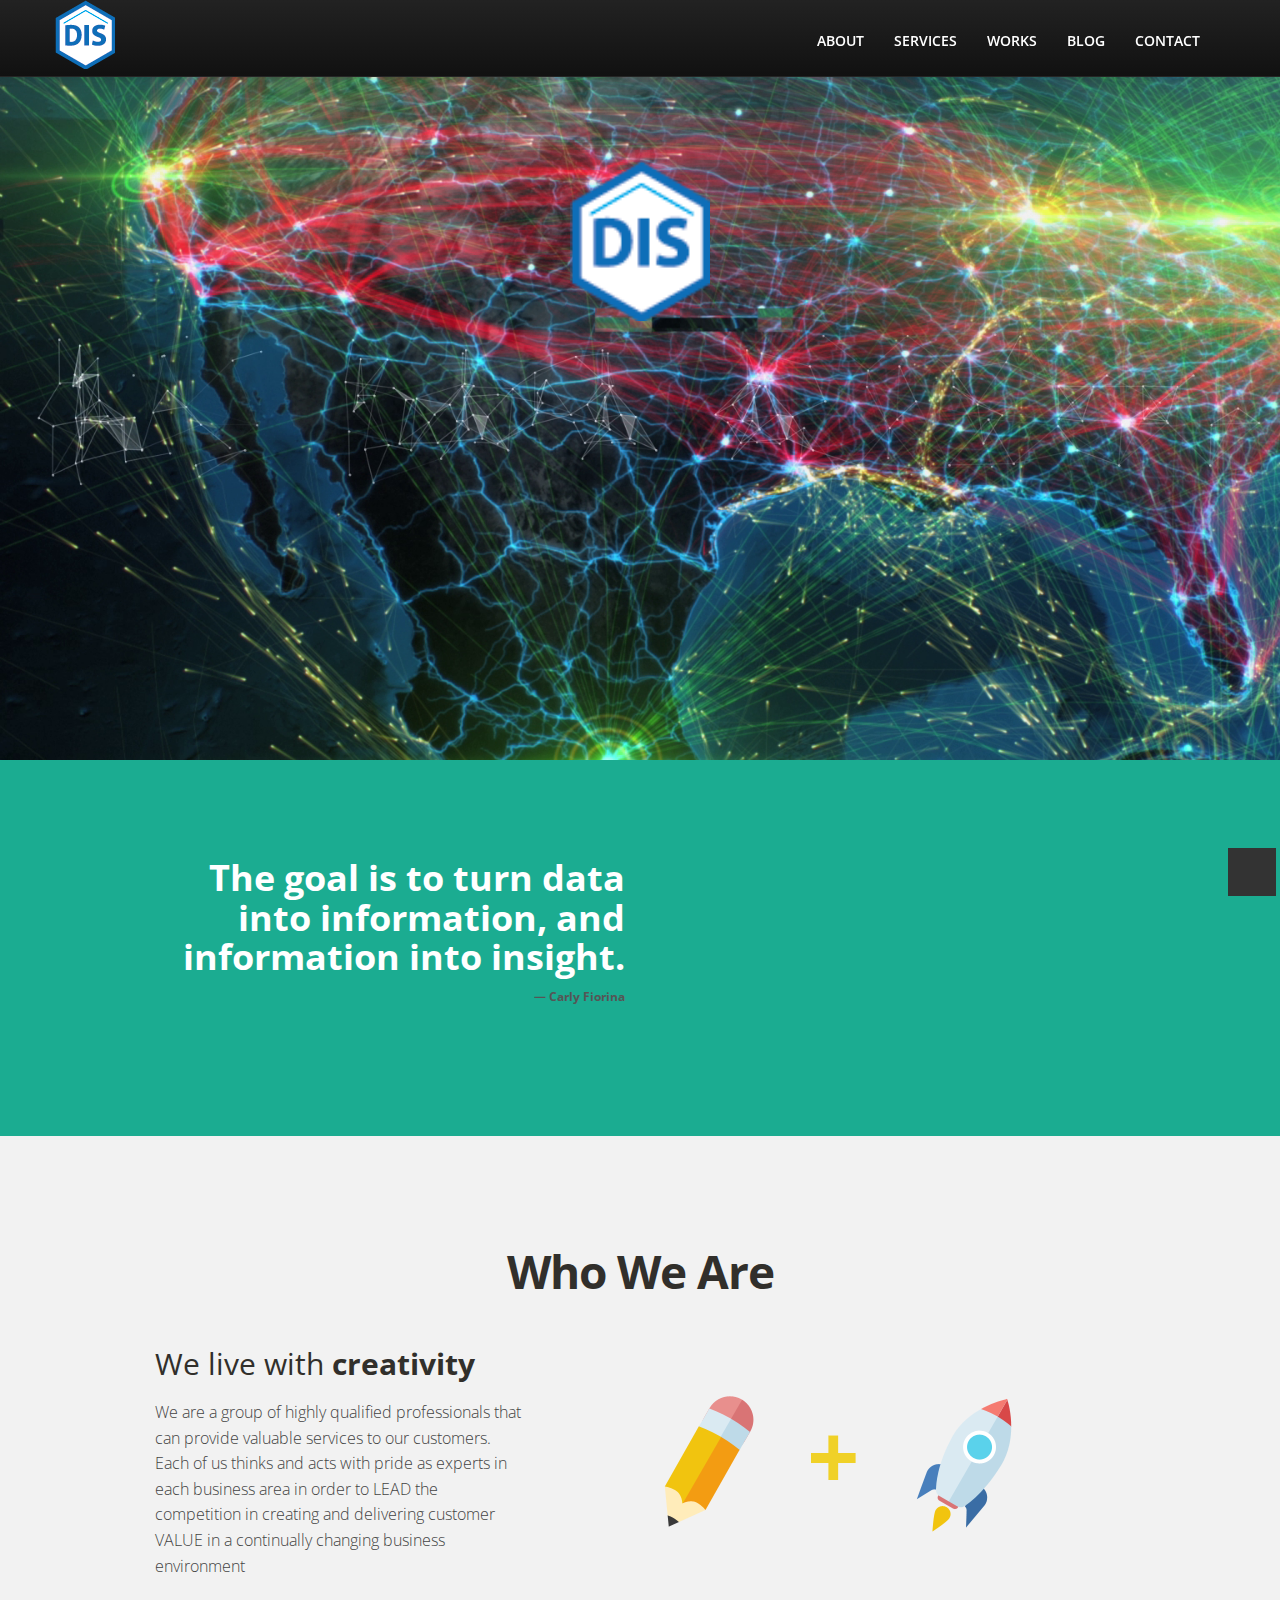
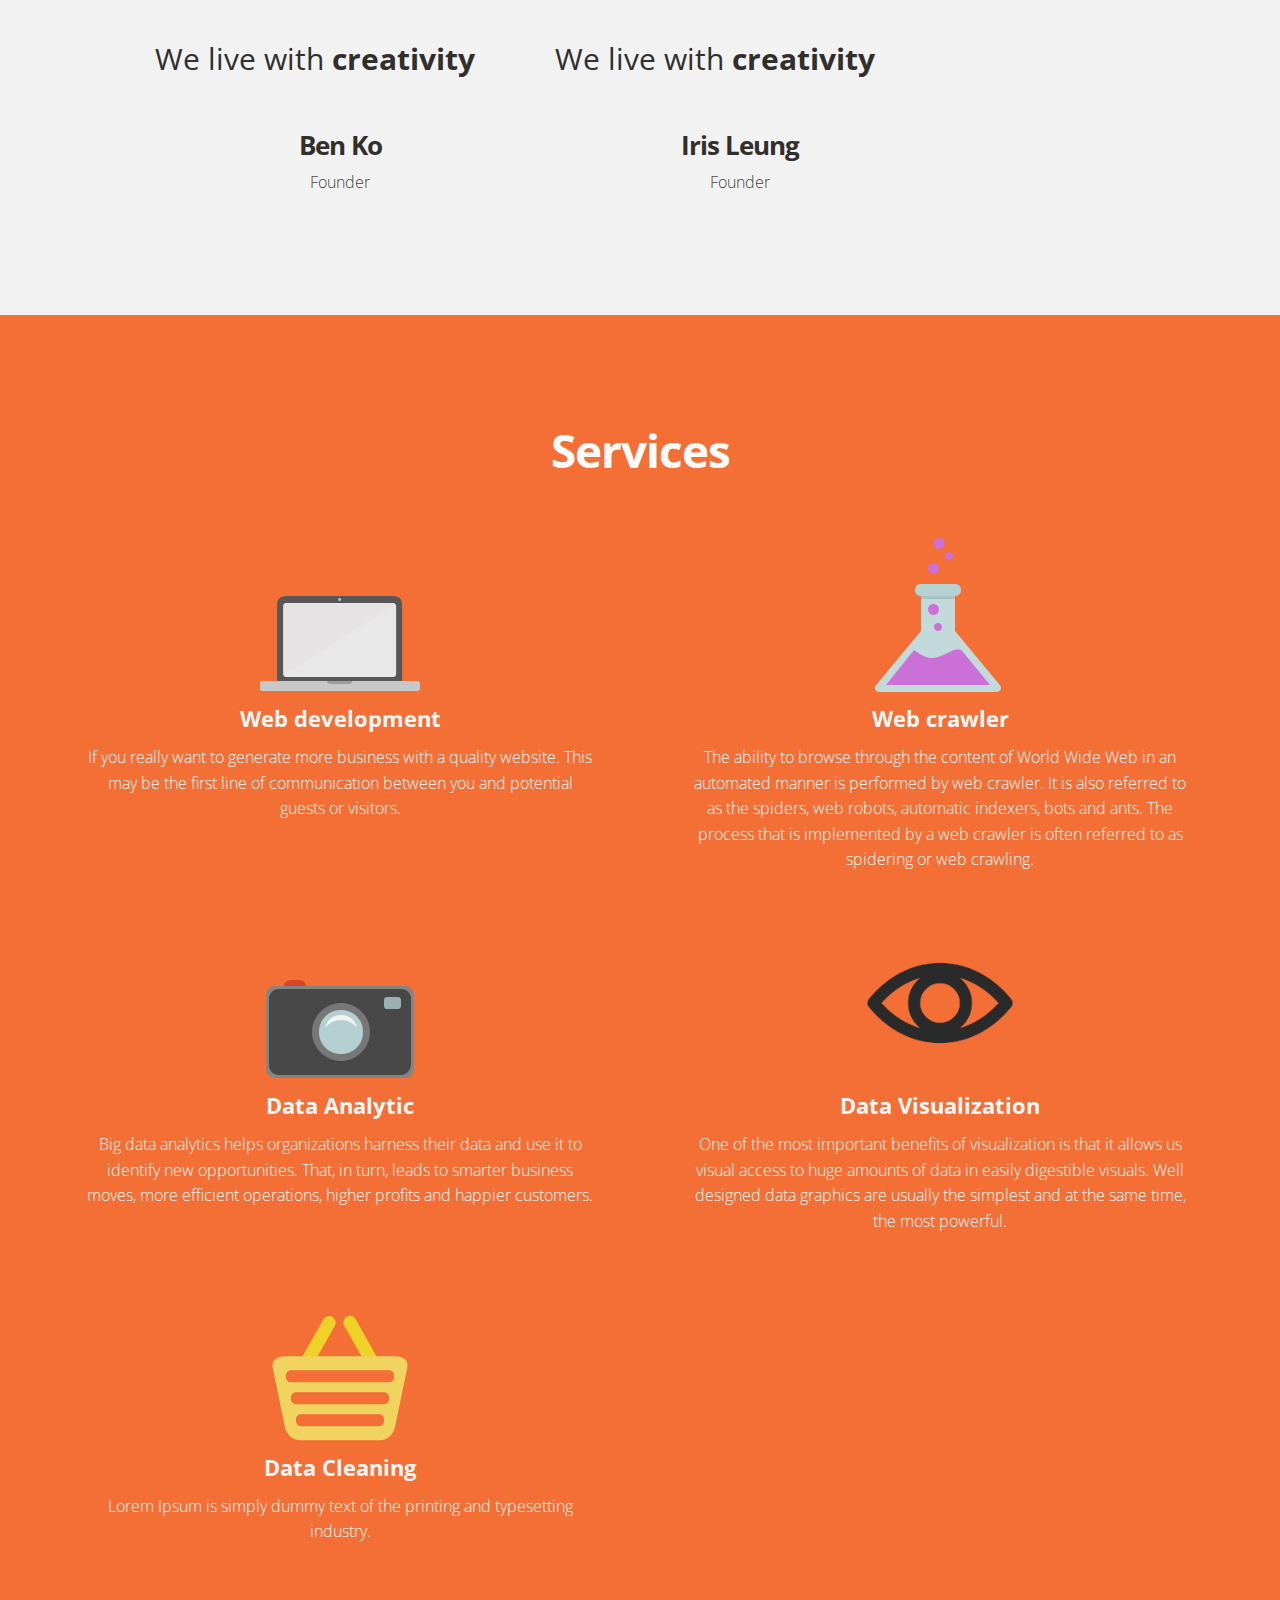
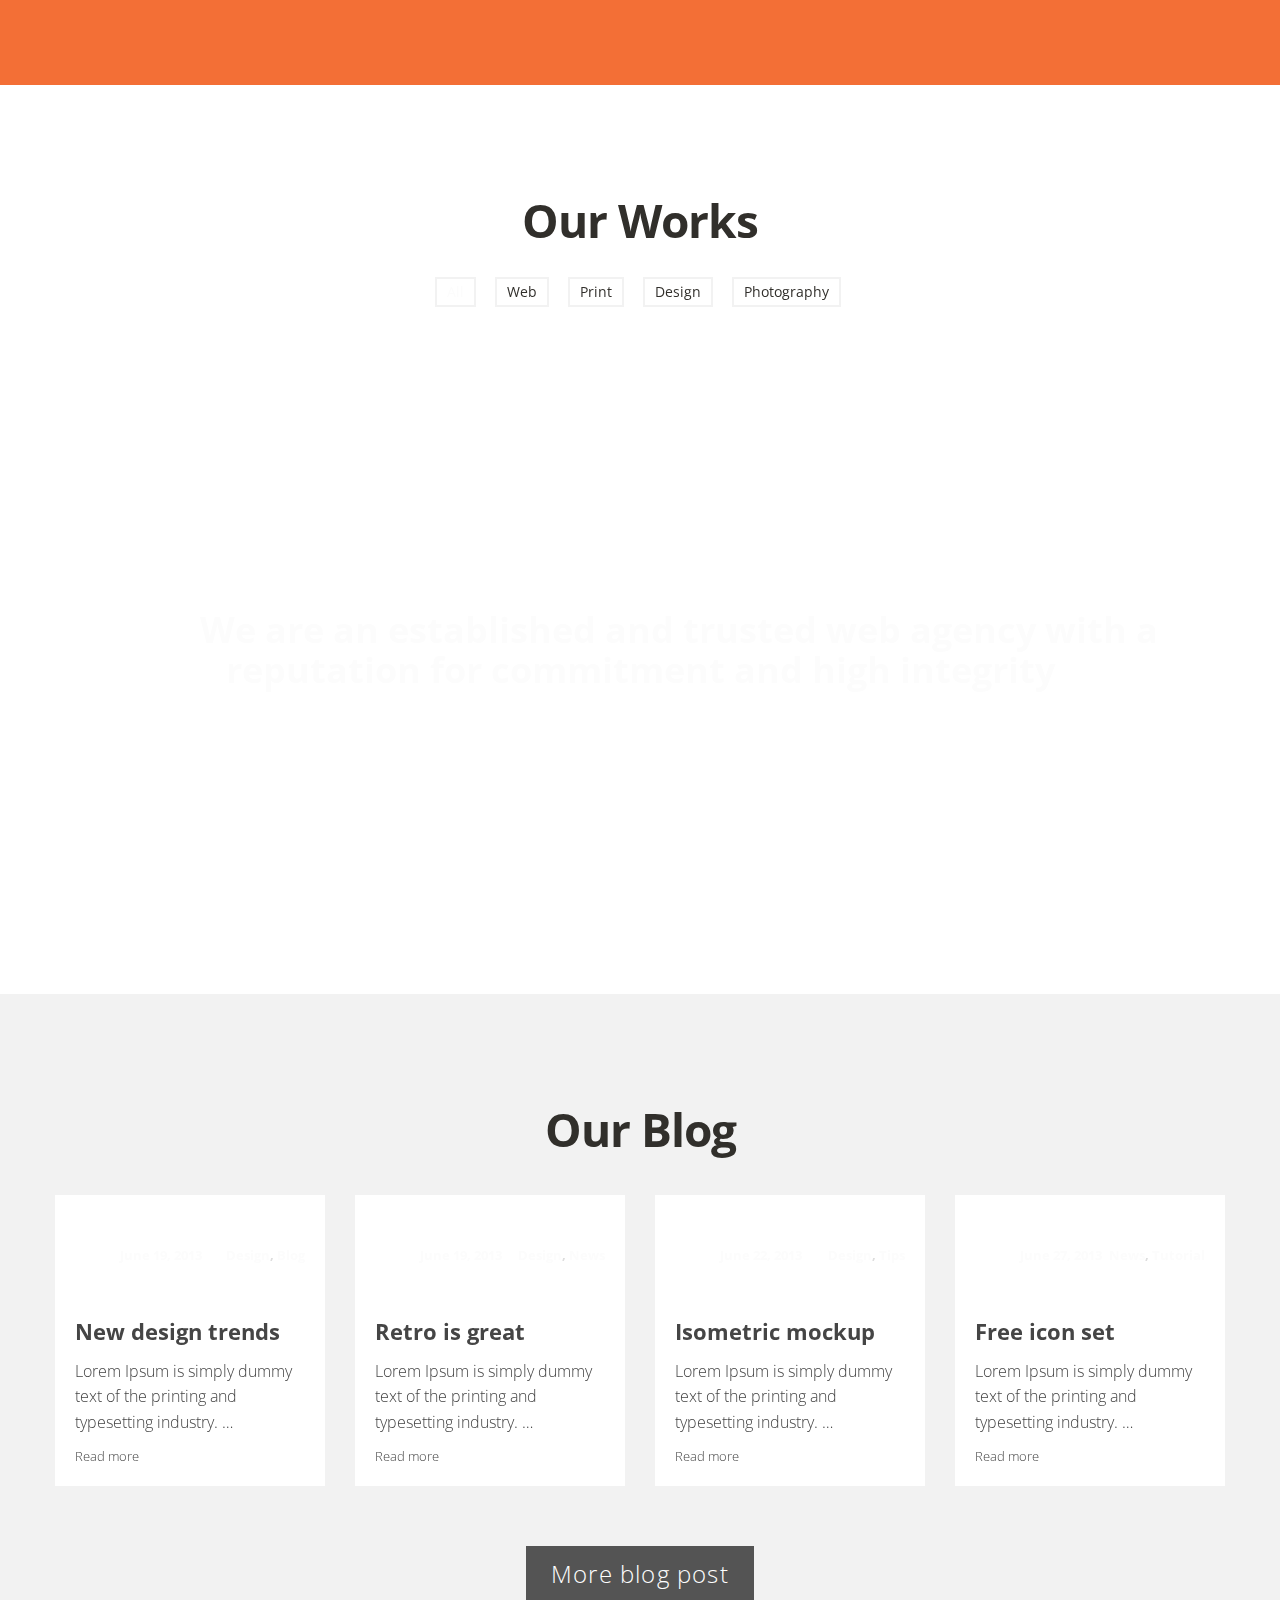
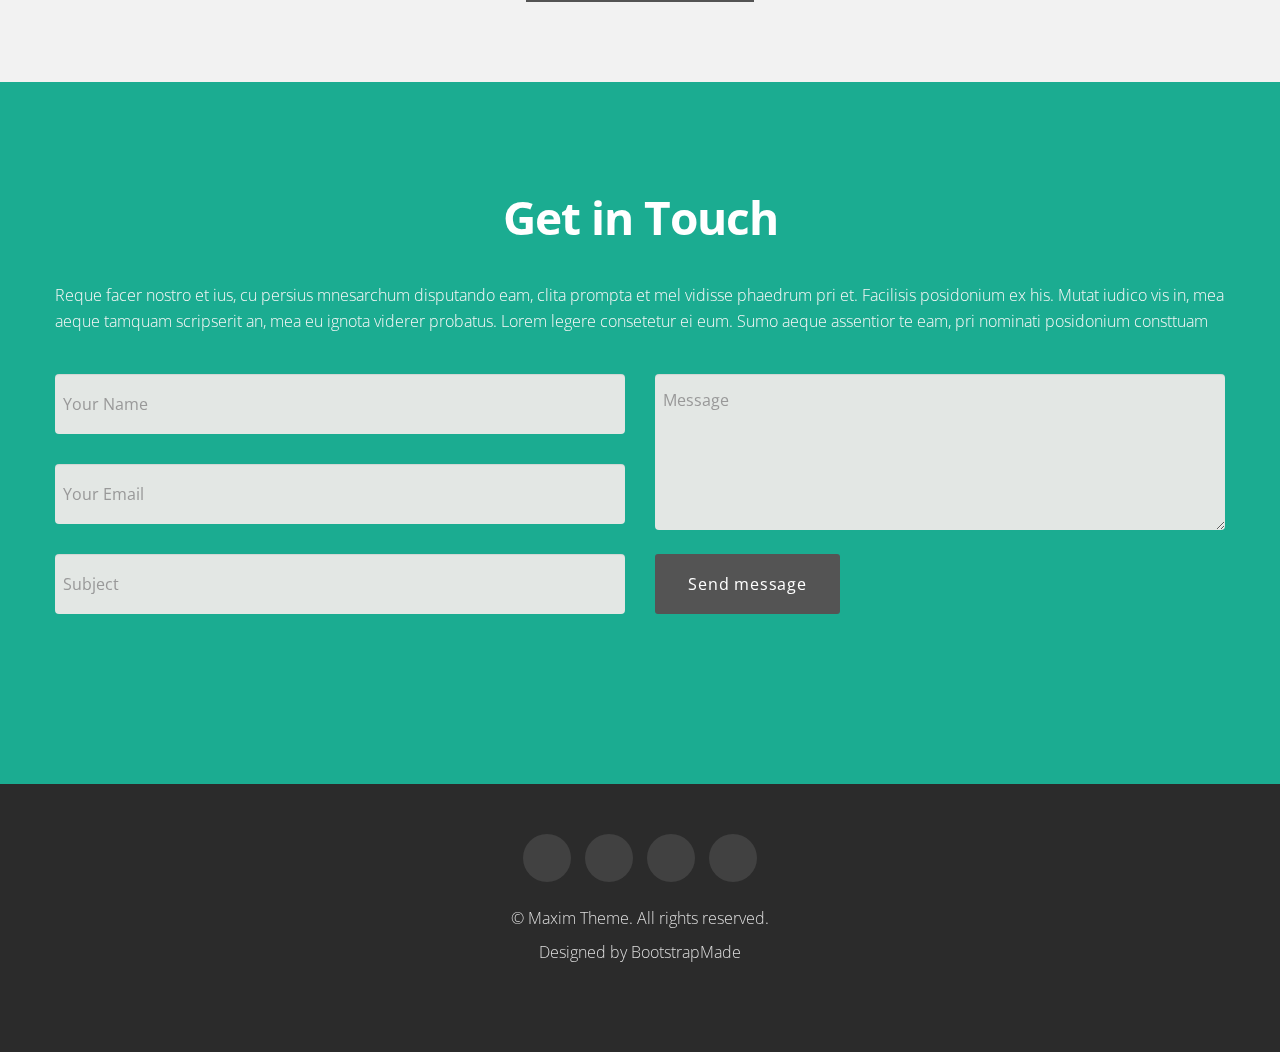
==== commit 384fdcd3: "sss" ====
--- a/bin/Debug/AppX/index.html
+++ b/bin/Debug/AppX/index.html
@@ -1,173 +1,580 @@
-﻿<!DOCTYPE html>
-<html lang="en-US">
+﻿<!DOCTYPE HTML>
+<html lang="en">
+
 <head>
-    <meta charset="UTF-8">
-    <meta name="viewport" content="width=device-width, initial-scale=1.0" />
-    <title>DIS</title>
-    <link rel="stylesheet" href="css/components.css">
-    <link rel="stylesheet" href="css/icons.css">
-    <link rel="stylesheet" href="css/responsee.css">
-    <link rel="stylesheet" href="owl-carousel/owl.carousel.css">
-    <link rel="stylesheet" href="owl-carousel/owl.theme.css">
-    <link rel="stylesheet" href="css/lightcase.css">
-    <!-- CUSTOM STYLE -->
-    <link rel="stylesheet" href="css/template-style.css">
-    <link href="https://fonts.googleapis.com/css?family=Poppins:100,200,300,400,700,900&amp;subset=latin-ext" rel="stylesheet">
-    <script type="text/javascript" src="js/jquery-1.8.3.min.js"></script>
-    <script type="text/javascript" src="js/jquery-ui.min.js"></script>
+	<meta charset="utf-8">
+	<title>Data Intelligence System</title>
+	<meta name="viewport" content="width=device-width, initial-scale=1.0">
+	<meta name="description" content="">
+	<meta name="author" content="">
+	<link href="css/bootstrap-responsive.css" rel="stylesheet">
+	<link href="css/style.css" rel="stylesheet">
+	<link href="color/default.css" rel="stylesheet">
+	<link rel="shortcut icon" href="img/favicon.ico"> 
 </head>
-<body class="size-1280">
-    <header role="banner" class="position-absolute">
-        <!-- Top Navigation -->
-        <nav class="background-transparent background-primary-dott full-width sticky">
-            <div class="top-nav">
-                <!-- mobile version logo -->
-                <div class="logo hide-l hide-xl hide-xxl">
-                    <a href="index.html" class="logo">
-                        <!-- Logo White Version -->
-
-                        <img class="logo-white" src="img/transparentLogo.png" alt="">
+
+<body>
+	<!-- navbar -->
+	<div class="navbar-wrapper">
+		<div class="navbar navbar-inverse navbar-fixed-top">
+			<div class="navbar-inner">
+				<div class="container">
+					<!-- Responsive navbar -->
+					<a class="btn btn-navbar" data-toggle="collapse" data-target=".nav-collapse"><span class="icon-bar"></span><span class="icon-bar"></span><span class="icon-bar"></span>
+				</a>
+                    <img src="img/dishk_logo_light.png" height="60" width="60" alt="" />
+<!--					<h1 class="brand"><a href="index.html">DIS</a></h1> -->
+					<!-- navigation -->
+					<nav class="pull-right nav-collapse collapse">
+						<ul id="menu-main" class="nav">
+							<li><a title="team" href="#about">About</a></li>
+							<li><a title="services" href="#services">Services</a></li>
+							<li><a title="works" href="#works">Works</a></li>
+							<li><a title="blog" href="#blog">Blog</a></li>
+							<li><a title="contact" href="#contact">Contact</a></li>
+						</ul>
+					</nav>
+				</div>
+			</div>
+		</div>
+	</div>
+	<!-- Header area -->
+	<div id="header-wrapper" class="header-slider">
+		<header class="clearfix">
+			<div class="logo">
+				<img src="img/dishk_logo_light.png" height="140" width="140" alt="" />
+			</div>
+			<div class="container">
+				<div class="row">
+					<div class="span12">
+						<div id="main-flexslider" class="flexslider">
+							<ul class="slides">
+								<li>
+									<p class="home-slide-content">
+										<strong>creative</strong> and passion
+									</p>
+								</li> 
+								<li>
+									<p class="home-slide-content">
+										We loves <strong>data</strong>
+									</p>
+								</li>
+							</ul>
+						</div>
+						<!-- end slider -->
+					</div>
+				</div>
+			</div>
+		</header>
+	</div>
+	<!-- spacer section -->
+	<section class="spacer green">
+		<div class="container">
+			<div class="row">
+				<div class="span6 alignright flyLeft">
+					<blockquote class="large">
+                        The goal is to turn data into information, and information into insight. <cite>Carly Fiorina</cite>
+					</blockquote>
+				</div>
+				<div class="span6 aligncenter flyRight">
+					<i class="icon-coffee icon-10x"></i>
+				</div>
+			</div>
+		</div>
+	</section>
+	<!-- end spacer section -->
+	<!-- section: team -->
+	<section id="about" class="section">
+		<div class="container">
+			<h4>Who We Are</h4>
+			<div class="row">
+				<div class="span4 offset1">
+					<div>
+						<h2>We live with <strong>creativity</strong></h2>
+						<p>
+                            We are a group of highly qualified professionals that can provide valuable services to our customers. Each of us thinks and acts with pride as experts in each business area in order to LEAD the competition in creating and delivering customer VALUE in a continually changing business environment
+						</p>
+					</div>
+				</div>
+				<div class="span6">
+					<div class="aligncenter">
+						<img src="img/icons/creativity.png" alt="" />
+					</div>
+				</div>
+			</div>
+
+
+			<div class="row">
+				<div class="span4 offset1 flyIn">
+                    <h2>We live with <strong>creativity</strong></h2>
+					<div class="people">
+						<img class="team-thumb img-circle" src="img/team/img-1.jpg" alt="" />
+						<h3>Ben Ko</h3>
+						<p>
+							Founder
+						</p>
+					</div>
+				</div>
+				<div class="span4 flyIn">
+                    <h2>We live with <strong>creativity</strong></h2>
+					<div class="people">
+						<img class="team-thumb img-circle" src="img/team/img-2.jpg" alt="" />
+						<h3>Iris Leung</h3>
+						<p>
+							Founder
+						</p>
+					</div>
+				</div>
  
-                        <img class="logo-dark" src="img/transparentLogo.png" alt="">
-                    </a>
-                </div>
-                <p class="nav-text"></p>
-
-                <!-- left menu items -->
-                <div class="top-nav left-menu">
-                    <ul class="right top-ul chevron">
-                        <li><a href="index.html">Home</a></li>
-                        <li><a href="index.html">Our Services</a></li>
-                    </ul>
-                </div>
-
-                <!-- logo -->
-                <ul class="logo-menu">
-                    <a href="index.html" class="logo">
-
-                        <!-- Logo White Version -->
-                        <img class="logo-white" src="img/transparentLogo.png" alt="">
-                        <!-- Logo Dark Version -->
-                        <img class="logo-dark" src="img/transparentLogo.png" alt="">
-                    </a>
-                </ul>
-
-                <!-- right menu items -->
-                <div class="top-nav right-menu">
-                    <ul class="top-ul chevron"> 
-                        <li><a href="index.html">Gallery</a></li>
-                        <li><a href="index.html">Contact</a></li>
-                    </ul>
-                </div>
-            </div>
-        </nav>
-    </header>
-
-    <!-- MAIN -->
-    <main role="main">
-        <!-- Header -->
-        <header class="section-top-padding background-image text-center" style="background-image:url(img/img-05.jpg)">
-            <h1 class="text-extra-thin text-white text-s-size-30 text-m-size-40 text-size-50 text-line-height-1 margin-bottom-40 margin-top-130">
-                Data Intelligence System
-            </h1>
-            <p class="text-white">Coming soon...</p>
-            <i class="slow icon-sli-arrow-down text-white margin-top-20 text-size-16"></i>
-            <!-- Image -->
-            <img class="margin-top-20 center" src="img/app.png" alt="">
-
-            <!-- dark full width arrow object -->
-            <img class="arrow-object" src="img/arrow-object-dark.svg" alt="">
-        </header>
-
-        <!-- Section 1 -->
-        <section class="section-small-padding background-dark text-center">
-            <div class="line">
-                <div class="m-10 l-6 xl-4 center">
-                    <div class="margin"> 
+			</div>
+		</div>
+		<!-- /.container -->
+	</section>
+	<!-- end section: team -->
+	<!-- section: services -->
+	<section id="services" class="section orange">
+		<div class="container">
+			<h4>Services</h4>
+			<!-- Four columns -->
+			<div class="row">
+				<div class="span6 animated-fast flyIn">
+					<div class="service-box">
+						<img src="img/icons/laptop.png" alt="" />
+						<h2>Web development</h2>
+						<p>
+                           If you really want to generate more business with a quality website. This may be the first line of communication between you and potential guests or visitors. 
+                        </p>
+					</div>
+				</div>
+				<div class="span6 animated flyIn">
+					<div class="service-box">
+						<img src="img/icons/lab.png" alt="" />
+						<h2>Web crawler</h2>
+						<p>
+                            The ability to browse through the content of World Wide Web in an automated manner is performed by web crawler. It is also referred to as the spiders, web robots, automatic indexers, bots and ants. The process that is implemented by a web crawler is often referred to as spidering or web crawling. 
+						</p>
+					</div>
+				</div>
+				<div class="span6 animated-fast flyIn">
+					<div class="service-box">
+						<img src="img/icons/camera.png" alt="" />
+						<h2>Data Analytic</h2>
+						<p>
+                            Big data analytics helps organizations harness their data and use it to identify new opportunities. That, in turn, leads to smarter business moves, more efficient operations, higher profits and happier customers.
+						</p>
+					</div>
+				</div>
+                <div class="span6 animated-fast flyIn">
+                    <div class="service-box">
+                        <img src="img/visualise-01.png" width="160" height="160" alt="" />
+                        <h2>Data Visualization</h2>
+                        <p>
+                            One of the most important beneﬁts of visualization is that it allows us visual access to huge amounts of data in easily digestible visuals. Well designed data graphics are usually the simplest and at the same time, the most powerful.
+                        </p>
                     </div>
                 </div>
-            </div>
-        </section>
-         
-        <!-- Section 2 -->
-        <section class="section-top-padding background-white">
-            <div class="line text-center">
-                <i class="icon-sli-heart text-primary text-size-40"></i>
-                <h2 class="text-dark text-size-50 text-m-size-40">Contact Us </h2>
-                <hr class="break background-primary break-small break-center margin-bottom-50">
-            </div>
-            <div class="line">
-                <div class="margin2x">
-                    <div class="s-12 m-6 l-6 margin-bottom-60">
-                        <div class="float-left">
-                            <i class="icon-sli-location-pin text-primary text-size-40 text-line-height-1"></i>
-                        </div>
-                        <div class="margin-left-60">
-                            <h3 class="text-strong text-size-20 text-line-height-1 margin-bottom-20">Company Address</h3>
-                            <p>Unit D, 11/F Sotao Center, 11-14 Kwai Sau Road, Kwai Chung, Hong Kong</p>
-                        </div>
-                    </div>
-
-                    <div class="s-12 m-6 l-6 margin-bottom-60">
-                        <div class="float-left">
-                            <i class="icon-sli-earphones-alt text-primary text-size-40 text-line-height-1"></i>
-                        </div>
-                        <div class="margin-left-60">
-                            <h3 class="text-strong text-size-20 text-line-height-1 margin-bottom-20">Phone Number</h3>
-                            <p>852-35656395</p>
-                            <p>852-91634049</p>
-                        </div>
-                    </div> 
-
-                    <div class="s-12 m-6 l-6 margin-bottom-60">
-                        <div class="float-left">
-                            <i class="icon-sli-envelope text-primary text-size-40 text-line-height-1"></i>
-                        </div>
-                        <div class="margin-left-60">
-                            <h3 class="text-strong text-size-20 text-line-height-1 margin-bottom-20">Email Address</h3>
-                            <p><a class="text-primary-hover" href="mailto:benko@dishk.com">benko@dishk.com</a></p>
-                            <p><a class="text-primary-hover" href="mailto:irisleung@dishk.com">irisleung@dishk.com</a></p>
-                        </div>
-                    </div>
-
-                    <div class="s-12 m-6 l-6 margin-bottom-60">
-                        <div class="float-left">
-                            <i class="icon-sli-layers text-primary text-size-40 text-line-height-1"></i>
-                        </div>
-                        <div class="margin-left-60">
-                            <h3 class="text-strong text-size-20 text-line-height-1 margin-bottom-20">Fax Number</h3>
-                            <p>852-24339311</p>
-                        </div>
-                    </div> 
-                </div>
-            </div>
-        </section>
-         
-    </main>
-
-    <!-- FOOTER -->
-    <footer>
-        <!-- Social -->
-        <div class="background-primary padding text-center">
-            <a href="/"><i class="icon-facebook_circle text-size-25 text-dark"></i></a>
-            <a href="/"><i class="icon-twitter_circle text-size-25 text-dark"></i></a>
-            <a href="/"><i class="icon-google_plus_circle text-size-25 text-dark"></i></a>
-            <a href="/"><i class="icon-instagram_circle text-size-25 text-dark"></i></a>
-            <a href="/"><i class="icon-linked_in_circle text-size-25 text-dark"></i></a>
-        </div>
-        <!-- Main Footer --> 
-        
-        <div class="background-dark">
-            <div class="line">
-                <hr class="break margin-top-bottom-0" style="border-color: #777;">
-            </div>
-        </div>
-        <!-- Bottom Footer -->
-        <section class="padding-2x background-dark full-width"> 
-        </section>
-    </footer>
-    <script type="text/javascript" src="js/responsee.js"></script>
-    <script type="text/javascript" src="owl-carousel/owl.carousel.js"></script>
-    <script type="text/javascript" src="js/template-scripts.js"></script>
+				<div class="span6 animated-slow flyIn">
+					<div class="service-box">
+						<img src="img/icons/basket.png" alt="" />
+						<h2>Data Cleaning</h2>
+						<p>
+							Lorem Ipsum is simply dummy text of the printing and typesetting industry.
+						</p>
+					</div>
+				</div>
+			</div>
+		</div>
+	</section>
+	<!-- end section: services -->
+	<!-- section: works -->
+	<section id="works" class="section">
+		<div class="container clearfix">
+			<h4>Our Works</h4>
+			<!-- portfolio filter -->
+			<div class="row">
+				<div id="filters" class="span12">
+					<ul class="clearfix">
+						<li>
+							<a href="#" data-filter="*" class="active">
+								<h5>All</h5>
+							</a>
+						</li>
+						<li>
+							<a href="#" data-filter=".web">
+								<h5>Web</h5>
+							</a>
+						</li>
+						<li>
+							<a href="#" data-filter=".print">
+								<h5>Print</h5>
+							</a>
+						</li>
+						<li>
+							<a href="#" data-filter=".design">
+								<h5>Design</h5>
+							</a>
+						</li>
+						<li>
+							<a href="#" data-filter=".photography">
+								<h5>Photography</h5>
+							</a>
+						</li>
+					</ul>
+				</div>
+				<!-- END PORTFOLIO FILTERING -->
+			</div>
+			<div class="row">
+				<div class="span12">
+					<div id="portfolio-wrap">
+						<!-- portfolio item -->
+						<div class="portfolio-item grid print photography">
+							<div class="portfolio">
+								<a href="img/works/big.jpg" data-pretty="prettyPhoto[gallery1]" class="portfolio-image">
+						<img src="img/works/1.png" alt="" />
+						<div class="portfolio-overlay">
+							<div class="thumb-info">
+								<h5>Portfolio name</h5>
+								<i class="icon-plus icon-2x"></i>
+							</div>
+						</div>
+						</a>
+							</div>
+						</div>
+						<!-- end portfolio item -->
+						<!-- portfolio item -->
+						<div class="portfolio-item grid print design web">
+							<div class="portfolio">
+								<a href="img/works/big.jpg" data-pretty="prettyPhoto[gallery1]" class="portfolio-image">
+						<img src="img/works/2.png" alt="" />
+						<div class="portfolio-overlay">
+							<div class="thumb-info">
+								<h5>Portfolio name</h5>
+								<i class="icon-plus icon-2x"></i>
+							</div>
+						</div>
+						</a>
+							</div>
+						</div>
+						<!-- end portfolio item -->
+						<!-- portfolio item -->
+						<div class="portfolio-item grid print design">
+							<div class="portfolio">
+								<a href="img/works/big.jpg" data-pretty="prettyPhoto[gallery1]" class="portfolio-image">
+						<img src="img/works/3.png" alt="" />
+						<div class="portfolio-overlay">
+							<div class="thumb-info">
+								<h5>Portfolio name</h5>
+								<i class="icon-plus icon-2x"></i>
+							</div>
+						</div>
+						</a>
+							</div>
+						</div>
+						<!-- end portfolio item -->
+						<!-- portfolio item -->
+						<div class="portfolio-item grid photography web">
+							<div class="portfolio">
+								<a href="img/works/big.jpg" data-pretty="prettyPhoto[gallery1]" class="portfolio-image">
+						<img src="img/works/4.png" alt="" />
+						<div class="portfolio-overlay">
+							<div class="thumb-info">
+								<h5>Portfolio name</h5>
+								<i class="icon-plus icon-2x"></i>
+							</div>
+						</div>
+						</a>
+							</div>
+						</div>
+						<!-- end portfolio item -->
+						<!-- portfolio item -->
+						<div class="portfolio-item grid photography web">
+							<div class="portfolio">
+								<a href="img/works/big.jpg" data-pretty="prettyPhoto[gallery1]" class="portfolio-image">
+						<img src="img/works/5.png" alt="" />
+						<div class="portfolio-overlay">
+							<div class="thumb-info">
+								<h5>Portfolio name</h5>
+								<i class="icon-plus icon-2x"></i>
+							</div>
+						</div>
+						</a>
+							</div>
+						</div>
+						<!-- end portfolio item -->
+						<!-- portfolio item -->
+						<div class="portfolio-item grid photography web">
+							<div class="portfolio">
+								<a href="img/works/big.jpg" data-pretty="prettyPhoto[gallery1]" class="portfolio-image">
+						<img src="img/works/6.png" alt="" />
+						<div class="portfolio-overlay">
+							<div class="thumb-info">
+								<h5>Portfolio name</h5>
+								<i class="icon-plus icon-2x"></i>
+							</div>
+						</div>
+						</a>
+							</div>
+						</div>
+						<!-- end portfolio item -->
+						<!-- portfolio item -->
+						<div class="portfolio-item grid photography web">
+							<div class="portfolio">
+								<a href="img/works/big.jpg" data-pretty="prettyPhoto[gallery1]" class="portfolio-image">
+						<img src="img/works/7.png" alt="" />
+						<div class="portfolio-overlay">
+							<div class="thumb-info">
+								<h5>Portfolio name</h5>
+								<i class="icon-plus icon-2x"></i>
+							</div>
+						</div>
+						</a>
+							</div>
+						</div>
+						<!-- end portfolio item -->
+						<!-- portfolio item -->
+						<div class="portfolio-item grid photography">
+							<div class="portfolio">
+								<a href="img/works/big.jpg" data-pretty="prettyPhoto[gallery1]" class="portfolio-image">
+						<img src="img/works/8.png" alt="" />
+						<div class="portfolio-overlay">
+							<div class="thumb-info">
+								<h5>Portfolio name</h5>
+								<i class="icon-plus icon-2x"></i>
+							</div>
+						</div>
+						</a>
+							</div>
+						</div>
+						<!-- end portfolio item -->
+						<!-- portfolio item -->
+						<div class="portfolio-item grid photography web">
+							<div class="portfolio">
+								<a href="img/works/big.jpg" data-pretty="prettyPhoto[gallery1]" class="portfolio-image">
+						<img src="img/works/9.png" alt="" />
+						<div class="portfolio-overlay">
+							<div class="thumb-info">
+								<h5>Portfolio name</h5>
+								<i class="icon-plus icon-2x"></i>
+							</div>
+						</div>
+						</a>
+							</div>
+						</div>
+						<!-- end portfolio item -->
+						<!-- portfolio item -->
+						<div class="portfolio-item grid design web">
+							<div class="portfolio">
+								<a href="img/works/big.jpg" data-pretty="prettyPhoto[gallery1]" class="portfolio-image">
+						<img src="img/works/10.png" alt="" />
+						<div class="portfolio-overlay">
+							<div class="thumb-info">
+								<h5>Portfolio name</h5>
+								<i class="icon-plus icon-2x"></i>
+							</div>
+						</div>
+						</a>
+							</div>
+						</div>
+						<!-- end portfolio item -->
+					</div>
+				</div>
+			</div>
+		</div>
+	</section>
+	<!-- spacer section -->
+	<section class="spacer bg3">
+		<div class="container">
+			<div class="row">
+				<div class="span12 aligncenter flyLeft">
+					<blockquote class="large">
+						We are an established and trusted web agency with a reputation for commitment and high integrity
+					</blockquote>
+				</div>
+				<div class="span12 aligncenter flyRight">
+					<i class="icon-rocket icon-10x"></i>
+				</div>
+			</div>
+		</div>
+	</section>
+	<!-- end spacer section -->
+	<!-- section: blog -->
+	<section id="blog" class="section">
+		<div class="container">
+			<h4>Our Blog</h4>
+			<!-- Three columns -->
+			<div class="row">
+				<div class="span3">
+					<div class="home-post">
+						<div class="post-image">
+							<img class="max-img" src="img/blog/img1.jpg" alt="" />
+						</div>
+						<div class="post-meta">
+							<i class="icon-file icon-2x"></i>
+							<span class="date">June 19, 2013</span>
+							<span class="tags"><a href="#">Design</a>, <a href="#">Blog</a></span>
+						</div>
+						<div class="entry-content">
+							<h5><strong><a href="#">New design trends</a></strong></h5>
+							<p>
+								Lorem Ipsum is simply dummy text of the printing and typesetting industry. &hellip;
+							</p>
+							<a href="#" class="more">Read more</a>
+						</div>
+					</div>
+				</div>
+				<div class="span3">
+					<div class="home-post">
+						<div class="post-image">
+							<img class="max-img" src="img/blog/img2.jpg" alt="" />
+						</div>
+						<div class="post-meta">
+							<i class="icon-file icon-2x"></i>
+							<span class="date">June 19, 2013</span>
+							<span class="tags"><a href="#">Design</a>, <a href="#">News</a></span>
+						</div>
+						<div class="entry-content">
+							<h5><strong><a href="#">Retro is great</a></strong></h5>
+							<p>
+								Lorem Ipsum is simply dummy text of the printing and typesetting industry. &hellip;
+							</p>
+							<a href="#" class="more">Read more</a>
+						</div>
+					</div>
+				</div>
+				<div class="span3">
+					<div class="home-post">
+						<div class="post-image">
+							<img class="max-img" src="img/blog/img3.jpg" alt="" />
+						</div>
+						<div class="post-meta">
+							<i class="icon-file icon-2x"></i>
+							<span class="date">June 22, 2013</span>
+							<span class="tags"><a href="#">Design</a>, <a href="#">Tips</a></span>
+						</div>
+						<div class="entry-content">
+							<h5><strong><a href="#">Isometric mockup</a></strong></h5>
+							<p>
+								Lorem Ipsum is simply dummy text of the printing and typesetting industry. &hellip;
+							</p>
+							<a href="#" class="more">Read more</a>
+						</div>
+					</div>
+				</div>
+				<div class="span3">
+					<div class="home-post">
+						<div class="post-image">
+							<img class="max-img" src="img/blog/img4.jpg" alt="" />
+						</div>
+						<div class="post-meta">
+							<i class="icon-file icon-2x"></i>
+							<span class="date">June 27, 2013</span>
+							<span class="tags"><a href="#">News</a>, <a href="#">Tutorial</a></span>
+						</div>
+						<div class="entry-content">
+							<h5><strong><a href="#">Free icon set</a></strong></h5>
+							<p>
+								Lorem Ipsum is simply dummy text of the printing and typesetting industry. &hellip;
+							</p>
+							<a href="#" class="more">Read more</a>
+						</div>
+					</div>
+				</div>
+			</div>
+			<div class="blankdivider30"></div>
+			<div class="aligncenter">
+				<a href="#" class="btn btn-large btn-theme">More blog post</a>
+			</div>
+		</div>
+	</section>
+
+	<!-- end spacer section -->
+	<!-- section: contact -->
+	<section id="contact" class="section green">
+		<div class="container">
+			<h4>Get in Touch</h4>
+			<p>
+				Reque facer nostro et ius, cu persius mnesarchum disputando eam, clita prompta et mel vidisse phaedrum pri et. Facilisis posidonium ex his. Mutat iudico vis in, mea aeque tamquam scripserit an, mea eu ignota viderer probatus. Lorem legere consetetur ei
+				eum. Sumo aeque assentior te eam, pri nominati posidonium consttuam
+			</p>
+			<div class="blankdivider30">
+			</div>
+			<div class="row">
+				<div class="span12">
+					<div class="cform" id="contact-form">
+						<div id="sendmessage">Your message has been sent. Thank you!</div>
+						<div id="errormessage"></div>
+						<form action="" method="post" role="form" class="contactForm">
+							<div class="row">
+								<div class="span6">
+									<div class="field your-name form-group">
+										<input type="text" name="name" class="form-control" id="name" placeholder="Your Name" data-rule="minlen:4" data-msg="Please enter at least 4 chars" />
+										<div class="validation"></div>
+									</div>
+									<div class="field your-email form-group">
+										<input type="text" class="form-control" name="email" id="email" placeholder="Your Email" data-rule="email" data-msg="Please enter a valid email" />
+										<div class="validation"></div>
+									</div>
+									<div class="field subject form-group">
+										<input type="text" class="form-control" name="subject" id="subject" placeholder="Subject" data-rule="minlen:4" data-msg="Please enter at least 8 chars of subject" />
+										<div class="validation"></div>
+									</div>
+								</div>
+								<div class="span6">
+									<div class="field message form-group">
+										<textarea class="form-control" name="message" rows="5" data-rule="required" data-msg="Please write something for us" placeholder="Message"></textarea>
+										<div class="validation"></div>
+									</div>
+									<input type="submit" value="Send message" class="btn btn-theme pull-left">
+								</div>
+							</div>
+						</form>
+					</div>
+				</div>
+				<!-- ./span12 -->
+			</div>
+		</div>
+	</section>
+	<footer>
+		<div class="container">
+			<div class="row">
+				<div class="span6 offset3">
+					<ul class="social-networks">
+						<li><a href="#"><i class="icon-circled icon-bgdark icon-instagram icon-2x"></i></a></li>
+						<li><a href="#"><i class="icon-circled icon-bgdark icon-twitter icon-2x"></i></a></li>
+						<li><a href="#"><i class="icon-circled icon-bgdark icon-dribbble icon-2x"></i></a></li>
+						<li><a href="#"><i class="icon-circled icon-bgdark icon-pinterest icon-2x"></i></a></li>
+					</ul>
+					<p class="copyright">
+						&copy; Maxim Theme. All rights reserved.
+						<div class="credits">
+							<!--
+                All the links in the footer should remain intact.
+                You can delete the links only if you purchased the pro version.
+                Licensing information: https://bootstrapmade.com/license/
+                Purchase the pro version with working PHP/AJAX contact form: https://bootstrapmade.com/buy/?theme=Maxim
+              -->
+							Designed by <a href="https://bootstrapmade.com/">BootstrapMade</a>
+						</div>
+					</p>
+				</div>
+			</div>
+		</div>
+		<!-- ./container -->
+	</footer>
+	<a href="#" class="scrollup"><i class="icon-angle-up icon-square icon-bgdark icon-2x"></i></a>
+	<script src="js/jquery.js"></script>
+	<script src="js/jquery.scrollTo.js"></script>
+	<script src="js/jquery.nav.js"></script>
+	<script src="js/jquery.localScroll.js"></script>
+	<script src="js/bootstrap.js"></script>
+	<script src="js/jquery.prettyPhoto.js"></script>
+	<script src="js/isotope.js"></script>
+	<script src="js/jquery.flexslider.js"></script>
+	<script src="js/inview.js"></script>
+	<script src="js/animate.js"></script>
+	<script src="js/custom.js"></script>
+	<script src="contactform/contactform.js"></script>
+
 </body>
-</html>+
+</html>
--- a/bin/Debug/AppX/css/style.css
+++ b/bin/Debug/AppX/css/style.css
@@ -0,0 +1,1708 @@
+/*
+    Theme Name: Maxim
+    Theme URL: https://bootstrapmade.com/maxim-free-onepage-bootstrap-theme/
+    Author: BootstrapMade.com
+    Author URL: https://bootstrapmade.com
+*/
+
+/*
+===========================
+CONTENTS:
+
+01 General
+02 Typography
+03 Non-semantic
+04 Navbar
+05 Page sections
+06 Footer
+07 Icons
+08 Buttons
+09 Media queries 
+===========================
+*/
+/* Import css */
+/* Google font */
+@import url('https://fonts.googleapis.com/css?family=Open+Sans:300,400,600,700');
+/* bootstrap */
+@import url('bootstrap.css');
+/* bootstrap responsive */
+@import url('bootstrap-responsive.css');
+/* prettyPhoto */
+@import url('prettyPhoto.css');
+/* flexslider */
+@import url('flexslider.css');
+
+/* font awesome */
+@import url('font-awesome.css');
+/* overwrite */
+@import url('overwrite.css');
+/* animation */
+@import url('animate.css');
+
+
+
+/* =========================================================
+01. General
+============================================================ */
+
+div, article, section, header, footer, nav, li {
+	position:relative;
+}
+.group:after {
+	display:block;
+	height:0;
+	clear:both;
+	content:".";
+	visibility:hidden; /* For clearing */
+}
+body {
+	background:#fff;
+	color: #444;
+	font-size: 16px;
+	font-weight:300;
+	font-family:'Open Sans', Arial, sans-serif;
+}
+
+body {
+    padding-top: 60px; /* 60px to make the container go all the way to the bottom of the topbar */
+}
+
+::-moz-selection {
+	color:#333;
+}
+::selection {
+	color:#333;
+}
+
+/* scroll to top */
+.scrollup{
+    position:fixed;
+	width:32px;
+	height:32px;
+    bottom:20px;
+    right:20px;
+}
+
+a.scrollup {
+	outline:0;
+	text-decoration:none;
+}
+
+a.scrollup:hover,a.scrollup:active,a.scrollup:focus {
+	opacity:1;
+	text-decoration:none;
+	-webkit-transition: all 400ms ease-out 0s;	
+	   -moz-transition: all 400ms ease-out 0s;
+		 -o-transition: all 400ms ease-out 0s;
+		    transition: all 400ms ease-out 0s;
+}
+a.scrollup i:hover {
+	text-decoration:none;
+}
+
+.blankdivider10 {
+	height: 10px;
+	display: block;
+}
+
+.blankdivider20 {
+	height: 20px;
+	display: block;
+}
+.blankdivider30 {
+	height: 30px;
+	display: block;
+}
+
+.row {
+	margin-bottom:30px;
+}
+
+.row .row{
+	margin-bottom:30px;
+}
+
+.row.nomargin {
+	margin-bottom:0;
+}
+
+
+/*---------- forms ----------*/
+
+input[type=text], input[type=submit], textarea {
+	width: 100%;
+	padding: 0.5em;
+	font-size: 1em;
+	margin-bottom: 1.5em;
+	box-sizing: border-box;
+	-moz-box-sizing: border-box;
+	-webkit-box-sizing: border-box;
+}
+input, button, select, textarea {
+	font-family:'Open Sans', Arial, sans-serif;
+}
+/* =========================================================
+02. Typography
+============================================================ */
+
+p {
+	line-height: 1.6em;
+	margin: 0 0 10px 0;
+}
+
+blockquote {
+	font-size:18px;
+	border:none;
+	padding:0;
+}
+
+blockquote.large {
+	font-size:36px;
+	font-weight:700;
+	line-height:1.1em;
+}
+blockquote.large:before {
+	font-size:64px;
+	font-family: FontAwesome;
+	content: "\f10d";
+	margin-right:20px;
+}
+
+blockquote cite 						{ display:block; font-size:12px;}
+blockquote cite:before 					{ content:"\2014 \0020"; }
+blockquote cite a,
+blockquote cite a:visited,
+blockquote cite a:visited 				{ color:#555; }
+
+ul, ol {
+	font-size: 1em; /* 16px */
+	line-height: 1.5; /* 24px */
+	margin: 0 0 1.5em 0;
+}
+body, input, textarea {
+}
+
+a {
+  color: #454545;
+  text-decoration: none;
+}
+
+a:hover, a:active {
+	text-decoration: underline;
+}
+h1, h2, h3, h4, h5, h6 {
+	font-weight: 400;
+	color: #312f2b;
+	line-height:1.1em;
+	font-family:'Open Sans', Arial, sans-serif;
+}
+h1 {
+	font-size: 36px;
+	margin-bottom:20px;
+}
+h2 {
+	font-size: 30px;
+	margin-bottom:20px;
+}
+h3 {
+	font-size: 26px;
+	margin-bottom:20px;
+}
+h4 {
+	font-size: 22px;
+	margin-bottom:20px;
+}
+h5 {
+	font-size: 18px;
+	margin-bottom:15px;
+}
+h6 {
+	font-size: 16px;
+	margin-bottom:10px;
+}
+strong {
+	font-weight:700;
+	font-family: 'Open Sans', sans-serif;
+}
+small {
+	font-size: 0.75em; /* 12px */
+	line-height: 2; /* 24px */
+	margin-top: 2em;
+	margin-bottom: 0em;
+}
+em {
+	font-style: normal;
+	font-family: 'Open Sans';
+}
+.muted {
+	color: #A5A5A2;
+}
+.impressed {
+	text-shadow:
+ -1px -1px 0 rgba(0, 0, 0, 0.5), /* shadow */  1px 1px 0 rgba(255, 255, 255, 0.9); /* highlight */
+}
+
+h2.pagetitle {
+	color:#fff;
+	font-size:46px;
+}
+
+/* =========================================================
+03. Misc
+============================================================ */
+
+.hide-text {
+	text-indent: 100%;
+	white-space: nowrap;
+	overflow: hidden;
+	font-size: 1em;
+}
+.alignright {
+	text-align: right;
+}
+.alignleft {
+	text-align: left;
+}
+.aligncenter {
+	text-align: center;
+}
+.medium {
+	font-weight: normal;
+}
+
+/* =========================================================
+04. Navigation
+============================================================ */
+
+.navbar-fixed-top .container {
+/* Uncomment to make nav expand full width */
+ /*	width: auto; */
+}
+.navbar .brand {
+	margin-left:0;
+	padding: 0;
+	margin-top: 1.05em;
+}
+.navbar .brand a {
+	padding: 0;
+	color: #fff;
+	font-size: 1.75em;
+	margin-left: 0;
+	font-weight: 400;
+	text-transform:uppercase;
+}
+.navbar .brand a:hover {
+	text-decoration: none;
+ transition: color .15s linear;
+ -webkit-transition: color .15s linear;
+ -moz-transition: color .15s linear;
+}
+.navbar .brand a:focus {
+	outline: none;
+}
+.navbar-inner {
+	min-height: 4.75em;
+}
+.navbar-inverse .navbar-inner {
+	background-repeat: repeat;
+	background-color: #0b333f;
+}
+.navbar-wrapper {
+	overflow:hidden;
+}
+#menu-main {
+	margin-top: 1.125em;
+}
+ul#menu-main > li > a {
+	font-weight: 600;
+	color: #fff;
+	font-size:14px;
+	text-transform:uppercase;
+}
+ul#menu-main > li > a:hover {
+	padding: 9px 15px;
+	border-radius: 3px;
+	-webkit-border-radius: 3px;
+	-moz-border-radius: 3px;
+}
+ul#menu-main > li > a:focus {
+	outline:0;
+}
+
+.navbar-inverse .brand, .navbar-inverse .nav > li > a {
+	text-shadow: none;
+}
+
+
+/* =========================================================
+05. Page sections
+============================================================ */
+
+/* === section header === */
+
+#header-wrapper {
+	width: 100%;
+	min-height: 600px;
+	margin-top: -60px;
+	padding-top:160px;
+	text-align:center;
+}
+
+
+#header-wrapper h1 {
+	color: #FFFFFF;
+	font-size: 4em;
+	font-weight: 400;
+	margin: 1em 0;
+}
+#header-wrapper h2 {
+	color: #fff;
+	font-family: 'Open Sans', sans serif;
+	font-size: 2em;
+	font-weight: normal;
+	margin: 0.5em 0;
+	text-shadow: 1px 1px 1px #333333;
+}
+
+header .logo {
+	text-align:center;
+	margin-bottom:30px;
+}
+
+/* --- Header slider --- */
+#header-wrapper.header-slider {
+    background: #444 url(../img/DataVisualization3.png) no-repeat center center fixed;
+    -webkit-background-size: cover;
+    -moz-background-size: cover;
+    -o-background-size: cover;
+    background-size: cover;
+}
+
+#main-flexslider ul.slides li p {
+	font-size: 72px;
+	text-transform: uppercase;
+	position: relative;
+	margin-bottom: 0px;
+	text-align: center;
+	line-height: 1;
+	color:#fff;
+}
+#main-flexslider.flexslider {
+		margin:0;
+		background:none;
+		border:none;
+	-webkit-border-radius: 0;
+	-moz-border-radius: 0;
+	-o-border-radius: 0;
+	border-radius: 0;
+	box-shadow: none;
+	-webkit-box-shadow: none;
+	-moz-box-shadow: none;
+	-o-box-shadow: none;
+}
+
+
+
+/* --- Header subscribe form --- */
+
+#header-wrapper input[type=text] {
+	background: rgba(227, 231, 228, 1);
+	font-family: 'Open Sans', sans serif;
+	font-size: 1.3125em;
+	border: 0;
+	text-align: center;
+	vertical-align: middle;
+	margin-bottom:0 !important;
+}
+#header-wrapper input[type=text]:focus {
+	background: #43413e;
+	color: #eff1ef;
+	transition: background 0.25 ease-in;
+	-moz-transition: background 0.25 ease-in;
+	-webkit-transition: background 0.25 ease-in;
+}
+#header-wrapper input[type=text] {
+	height: 2.9em;
+	width:50%;
+}
+#header-wrapper input[type=submit] {
+	color: #fff;
+	width: 185px;
+	height: 2.9em;
+	font-size: 1.3125em; /* 21px */
+	padding:0.5em;
+	letter-spacing: 0.05em;
+	margin: 0;
+	border: 0;
+	text-transform: none;
+	border-radius: 3px;
+	-moz-border-radius: 3px;
+	-webkit-border-radius: 3px;
+}
+#header-wrapper input[type=submit]:hover, #header-wrapper input[type=submit]:active {
+	background: #43413e !important;
+}
+
+
+section.section {
+	padding: 100px 0 80px;
+}
+section.section h4 {
+	text-align: center;
+	margin-bottom: 40px;
+	font-size: 46px;
+	font-weight: 700;
+	letter-spacing: -1px;
+}
+section.inner {
+	padding: 50px 0 50px;
+}
+
+
+
+.section.orange h4 ,.section.green h4{
+	color: #fcfcfc;
+}
+.section.orange p,.section.green p {
+	color: #f7f7f7;
+}
+
+
+/* === section spacer === */
+
+section.spacer {
+	padding:90px 0 70px;
+	color:#fcfcfc;
+}
+
+.spacer.green,.section.green {
+	background:#1bac91;
+}
+
+.spacer.green,.section.green h4 {
+	color:#fff;
+}
+
+.spacer.yellow,.section.yellow  {
+	background:#ffe873;
+}
+.spacer.orange,.section.orange {
+	background:#f36f36;
+}
+
+section.spacer.bg2 {
+	background: url(../img/bg/bg-2.jpg) 50% 0 no-repeat fixed;
+	width:100%;
+	height:auto;
+	margin:0;	
+}
+
+section.spacer.bg3 {
+	background: url(../img/bg/bg-3.jpg) 50% 0 no-repeat fixed;
+	width:100%;
+	height:auto;
+	margin:0;	
+}
+
+section.spacer blockquote.large:before {
+	color:#eee;
+	opacity:0.6;
+}
+
+section.spacer blockquote cite {
+	color:#555;
+}
+
+
+
+/* === section works === */
+
+#works h4 {
+	margin-bottom:20px;
+}
+
+#portfolio {
+	padding-bottom: 0;
+}
+/* === portfolio filter === */
+
+#filters {
+	margin-bottom: 0px;
+	text-align: center;
+	display: block;
+	float: none;
+	z-index: 2;
+	position: relative;
+}
+#filters ul {
+	margin: 0 0 20px;
+	list-style: none;
+	padding: 0;
+}
+#filters ul li {
+	display: inline-block;
+}
+#filters ul li a {
+	display: block;
+	float: left;
+	padding: 2px 5px;
+	color: inherit;
+	margin-right: 5px;
+	margin-bottom: 5px;
+	font-weight: 600;
+}
+#filters ul li a:hover,#filters ul li a:focus {
+	text-decoration:none;
+	outline:0;
+}
+#filters ul li a h5 {
+	font-size: 14px;
+	padding: 5px 10px 5px;
+	border: 2px solid #f2f2f2;
+}
+
+#filters ul li a:hover h5, #filters ul li a.active h5 {
+	color:#fcfcfc;
+}
+
+
+
+
+/* === portfolio wrap - grid === */
+#portfolio-wrap {
+	position: relative;
+	padding: 0;
+	width: 100.1%;
+	margin: 0 auto;
+	display: block;
+}
+#portfolio-wrap .grid {
+	margin: 0;
+	overflow: hidden;
+	line-height: 0;
+	width: 20%;
+	border:0;
+	padding: 0;
+}
+.portfolio-item.current {
+	z-index: 101;
+}
+.portfolio-item {
+	padding: 0;
+	position: relative;
+	overflow: hidden;
+}
+.portfolio-item .portfolio-image {
+	overflow: hidden;
+	display: block;
+	position: relative;
+}
+.portfolio-item .portfolio-image img {
+	width: 100%;
+	height: auto;
+}
+.portfolio .portfolio-overlay {
+	width: 100%;
+	height: 100%;
+	top: 0;
+	left: 0;
+	position: absolute;
+	display: block;
+	z-index: 4;
+	opacity: 0;
+	-moz-opacity: 0;
+	filter: alpha(opacity=0);
+	-webkit-transition: all 0.3s ease-in-out;
+	-moz-transition: all 0.3s ease-in-out;
+	-o-transition: all 0.3s ease-in-out;
+	-ms-transition: all 0.3s ease-in-out;
+	transition: all 0.3s ease-in-out;
+}
+.portfolio > a, .portfolio > a:hover {
+	color: #ffffff;
+}
+.portfolio-item .portfolio > a:hover > .portfolio-overlay {
+	opacity: 1;
+	-moz-opacity: 1;
+	filter: alpha(opacity=100);
+}
+.portfolio > a img {
+	-webkit-transition: all 0.3s ease-in-out;
+	-moz-transition: all 0.3s ease-in-out;
+	-o-transition: all 0.3s ease-in-out;
+	-ms-transition: all 0.3s ease-in-out;
+	transition: all 0.3s ease-in-out;
+}
+.portfolio > a:hover img {
+	-webkit-transition: all 0.3s ease-in-out;
+	-moz-transition: all 0.3s ease-in-out;
+	-o-transition: all 0.3s ease-in-out;
+	-ms-transition: all 0.3s ease-in-out;
+	transition: all 0.3s ease-in-out;
+}
+.portfolio .thumb-info {
+	position: absolute;
+	width: 100%;
+	height: 100%;
+	opacity: 0;
+	-moz-opacity: 0;
+	filter: alpha(opacity=0);
+	-webkit-transition: all 0.3s ease-in-out;
+	-moz-transition: all 0.3s ease-in-out;
+	-o-transition: all 0.3s ease-in-out;
+	-ms-transition: all 0.3s ease-in-out;
+	transition: all 0.3s ease-in-out;
+}
+.portfolio a:hover .portfolio-overlay .thumb-info {
+	opacity: 1;
+	-moz-opacity: 1;
+	filter: alpha(opacity=100);
+}
+.portfolio-overlay .thumb-info i {
+	top: 50%;
+}
+.portfolio-overlay .thumb-info h5 {
+	top: 20%;
+	font-size: 18px;
+}
+.portfolio-overlay .thumb-info p {
+	top: 50%;
+	font-size: 13px;
+}
+.portfolio-overlay .thumb-info h5 {
+	color: #ffffff;
+	width: 100%;
+	position: absolute;
+	text-align: center;
+}
+.portfolio-overlay .thumb-info p {
+	color: #ffffff;
+	width: 100%;
+	position: absolute;
+	text-align: center;
+	font-weight: bold;
+}
+.portfolio-overlay .thumb-info i {
+	color: #ffffff;
+	width: 100%;
+	position: absolute;
+	text-align: center;
+	display: block;
+}
+/* === Isotope CSS3 transitions === */
+
+.isotope, .isotope .isotope-item {
+	-webkit-transition-duration: 0.8s;
+	-moz-transition-duration: 0.8s;
+	-ms-transition-duration: 0.8s;
+	-o-transition-duration: 0.8s;
+	transition-duration: 0.8s;
+}
+.isotope {
+	-webkit-transition-property: height, width;
+	-moz-transition-property: height, width;
+	-ms-transition-property: height, width;
+	-o-transition-property: height, width;
+	transition-property: height, width;
+}
+.isotope .isotope-item {
+	-webkit-transition-property: -webkit-transform, opacity;
+	-moz-transition-property: -moz-transform, opacity;
+	-ms-transition-property: -ms-transform, opacity;
+	-o-transition-property: -o-transform, opacity;
+	transition-property: transform, opacity;
+}
+/**** disabling Isotope CSS3 transitions ****/
+
+.isotope.no-transition, .isotope.no-transition .isotope-item, .isotope .isotope-item.no-transition {
+	-webkit-transition-duration: 0s;
+	-moz-transition-duration: 0s;
+	-ms-transition-duration: 0s;
+	-o-transition-duration: 0s;
+	transition-duration: 0s;
+}
+
+
+/* === section services === */
+
+section#services h2 {
+	font-size: 22px;
+	margin-bottom: 15px;
+	margin-top: 10px;
+	text-align:center;
+}
+section#services p {
+	margin:10px;
+}
+
+
+section#services .service-box {
+	text-align: center;
+	padding: 20px;
+	-webkit-transition: all 0.3s ease-in-out;
+	-moz-transition: all 0.3s ease-in-out;
+	-o-transition: all 0.3s ease-in-out;
+	-ms-transition: all 0.3s ease-in-out;
+	transition: all 0.3s ease-in-out;
+}
+section#services .span3:hover {
+	background:#e3e3e3;
+}
+
+section#services .service-box h2 {
+	color: #f7f7f7;
+	font-weight: 700;
+}
+
+section#services.section.orange .service-box:hover {
+	background:#f36518;
+}
+
+
+/* === section blog === */
+
+section#blog {
+	background: #f2f2f2;
+}
+
+.home-post {
+	background:#fff;
+	
+}
+
+.home-post:hover {
+	box-shadow: 0 0 16px rgba(0, 0, 0, 0.3);
+	-moz-box-shadow: 0 0 16px rgba(0, 0, 0, 0.3);
+	-webkit-box-shadow: 0 0 16px rgba(0, 0, 0, 0.3);
+	-webkit-transition: all 0.4s ease-in-out;
+	-moz-transition: all 0.4s ease-in-out;
+	-o-transition: all 0.4s ease-in-out;
+	-ms-transition: all 0.4s ease-in-out;
+	transition: all 0.4s ease-in-out;
+}
+
+
+.home-post .entry-content {
+	padding:20px;
+}
+.home-post .entry-content h5 a {
+	font-size:22px;
+}
+.home-post .entry-content h5 a:hover {
+	color:#312f2b;
+	text-decoration:none;
+}
+.home-post .entry-content a.more {
+	font-size:13px;
+}
+.home-post .post-meta {
+	padding:20px;
+	overflow:hidden;
+	color:#fcfcfc;
+}
+.home-post .post-meta i {
+	float:left;
+	margin-right:20px;
+}
+.home-post .post-meta span {
+	margin-top:10px;
+}
+.home-post .post-meta span.date {
+	font-weight:700;
+	font-size:13px;
+	float:left;
+}
+.home-post .post-meta span.tags {
+	font-weight:700;
+	font-size:13px;
+	float:right;
+	color:#ddd;
+}
+.home-post .post-meta span.tags a {
+	color:#fcfcfc;
+}
+
+
+
+/* === section about === */
+
+section#about {
+	background:#f2f2f2;
+}
+
+.people {
+	text-align:center;
+}
+
+.people h3 {
+	margin-bottom:10px;
+	font-weight:700;
+	letter-spacing:-1px;
+}
+
+.team-thumb {
+	margin-top: 26px;
+	text-align:center;
+}
+
+/* (spacer) latest tweet */
+#tweet{
+	text-align:center;
+	margin:20px 0 0;
+	font-size:20px;
+	color:#fff;
+}
+
+#tweet ul{
+	float:left;
+	width:100%;
+	text-align:center;
+	list-style:none;
+	margin:0;
+	padding:0;
+}
+
+#tweet ul li{
+	display: inline-block;
+	list-style:none;
+	margin:0 0 20px;
+	padding:0 0 0 34px;
+	font-size:20px;
+	line-height:1.5em;
+}
+
+#tweet ul li:before {
+	font-family: 'FontAwesome';
+	speak: none;
+	font-style: normal;
+	font-weight: normal;
+	font-variant: normal;
+	text-transform: none;
+	line-height: 1;
+	-webkit-font-smoothing: antialiased;
+	content: "\f099";
+	margin-right:20px;
+}
+
+/* === Contact section === */
+
+
+/* Contact Form */
+
+.validation {
+    color: red;
+    display:none;
+    margin: 0 0 20px;
+    font-weight:400;
+    font-size:13px;
+}
+
+#sendmessage {
+    color: green;
+    border:1px solid green;
+    display:none;
+    text-align:center;
+    padding:15px;
+    font-weight:600;
+    margin-bottom:15px;
+    background: #fff;
+}
+
+#errormessage {
+    color: red;
+    display:none;
+    border:1px solid red;
+    text-align:center;
+    padding:15px;
+    font-weight:600;
+    margin-bottom:15px;
+    background: #fff;
+}
+
+#sendmessage.show, #errormessage.show, .show {
+	display:block;
+}
+
+#contact-form {
+	position: relative;
+	z-index: 999;
+}
+
+#contact-form input[type=text], .contactForm textarea {
+	background: rgba(227, 231, 228, 1);
+	font-family: 'Open Sans', sans serif;
+	border: 0;
+	font-size:16px;
+	text-align: left;
+	vertical-align: middle;
+}
+
+.contactForm textarea {
+	height: 156px;
+}
+
+#contact-form input[type=text]:focus, .contactForm textarea:focus {
+	background: #fff;
+	color: #555;
+	box-shadow: none;
+	-moz-box-shadow: none;
+	-webkit-box-shadow: none;
+	transition: background 0.25 ease-in;
+	-moz-transition: background 0.25 ease-in;
+	-webkit-transition: background 0.25 ease-in;
+}
+#contact-form input[type=text] {
+	height: 60px;
+	margin-bottom:30px;
+}
+#contact-form input[type=submit] {
+	color: #fff;
+	width: 185px;
+	height: 60px;
+	text-shadow: none;
+	font-size: 16px;
+	padding:0.5em;
+	letter-spacing: 0.05em;
+	margin: 0 0 20px 0;
+	display: block;
+	border: 0;
+	text-transform: none;
+	border-radius: 3px;
+	-moz-border-radius: 3px;
+	-webkit-border-radius: 3px;
+	box-shadow: none;
+	-moz-box-shadow: none;
+	-webkit-box-shadow: none;
+}
+#contact-form input[type=submit]:hover, #contact-form input[type=submit]:active {
+	background: #43413e !important;
+}
+#contact-form textarea {
+	padding-top: 1em;
+}
+div.cform-response-output {
+	max-width: 60%;
+	text-align: center;
+	margin-left: 40% !important;
+	margin-top: 0.5em !important;
+	padding: 0.5em !important;
+	border-radius: 4px;
+	-moz-border-radius: 4px;
+	-webkit-border-radius: 4px;
+}
+.cform-not-valid-tip {
+	color: #888;
+	border: 1px dotted #ad3729 !important;
+	width: 100% !important;
+	left: 0 !important;
+	padding: 0.5em !important;
+	font-family: 'Open Sans', sans-serif;
+	box-sizing: border-box;
+	-moz-box-sizing: border-box;
+	-webkit-box-sizing: border-box;
+	border-radius: 4px;
+	-moz-border-radius: 4px;
+	-webkit-border-radius: 4px;
+}
+
+
+
+/* =========================================================
+06. Footer
+============================================================ */
+
+footer {
+	background: #2b2b2b;
+	text-align: center;
+	color: #ddd;
+	padding:50px 0 50px;
+}
+
+footer a {
+    color: #ddd;
+}
+
+footer a:hover {
+    color: #fff;
+}
+
+footer ul.social-networks {
+	list-style:none;
+}
+
+footer ul.social-networks li {
+	display:inline;
+}
+
+footer ul.social-networks li i {
+	display:inline-block;
+}
+
+footer ul.social-networks li a {
+	color: #5e5e5e;
+	margin: 0 5px;
+}
+
+footer ul.social-networks li a:hover {
+	text-decoration:none;
+	-webkit-transition: all 0.4s ease-in-out;
+	-moz-transition: all 0.4s ease-in-out;
+	-o-transition: all 0.4s ease-in-out;
+	-ms-transition: all 0.4s ease-in-out;
+	transition: all 0.4s ease-in-out;
+}
+
+footer ul.social-networks li i.icon-bgdark {
+	background:#414141;
+	color: #656565;
+}
+
+
+footer ul.social-networks li a i.icon-instagram:hover {
+	background: #ba7b3d;
+	color: #fff;
+}
+
+footer ul.social-networks li a i.icon-twitter:hover {
+	background: #5ad2eb;
+	color: #fff;
+}
+footer ul.social-networks li a i.icon-dribbble:hover {
+	background: #f57b71;
+	color: #fff;
+}
+footer ul.social-networks li a i.icon-pinterest:hover {
+	background: #d84848;
+	color: #fff;
+}
+
+
+
+
+/* =========================================================
+07. Icons
+============================================================ */
+
+/* bg */
+i.icon-bglight {
+	color: #444;
+	background: #f7f7f7;
+}
+i.icon-bglight.active {
+	color: #fff;
+}
+
+i.icon-bglight.active:hover{
+	color: #444;
+	background: #f7f7f7;
+}
+
+i.icon-bgdark {
+	color: #f7f7f7;
+	background: #333;
+}
+i.icon-bgdark:hover {
+	color: #fff;
+}
+i.icon-bgdark.active:hover {
+	color: #f7f7f7;
+	background: #333;
+}
+
+/* square */
+i.icon-square {
+	display: inline-block;
+	text-align: center;
+	width: 24px !important;
+	height: 24px !important;
+	line-height: 24px !important;
+}
+i.icon-square.icon-2x{
+	width: 48px !important;
+	height: 48px !important;
+	line-height: 48px !important;
+}
+i.icon-square.icon-3x{
+	width: 72px !important;
+	height: 72px !important;
+	line-height: 72px !important;
+}
+i.icon-square.icon-4x{
+	width: 96px !important;
+	height: 96px !important;
+	line-height: 96px !important;
+}
+i.icon-square.icon-5x{
+	width: 120px !important;
+	height: 120px !important;
+	line-height: 120px !important;
+}
+
+/* rounded */
+i.icon-rounded {
+	display: inline-block;
+	border-radius: 6px !important;
+	-moz-border-radius: 6px !important;
+	-webkit-border-radius: 6px !important;
+	-o-border-radius: 6px !important;
+	-ms-border-radius: 6px !important;
+	text-align: center;
+	width: 24px !important;
+	height: 24px !important;
+	line-height: 24px !important;
+}
+
+.icon-rounded.icon-2x{
+	width: 48px !important;
+	height: 48px !important;
+	line-height: 48px !important;
+}
+.icon-rounded.icon-3x{
+	width: 72px !important;
+	height: 72px !important;
+	line-height: 72px !important;
+	border-radius: 8px !important;
+	-moz-border-radius: 8px !important;
+	-webkit-border-radius: 8px !important;
+	-o-border-radius: 8px !important;
+	-ms-border-radius: 8px !important;
+}
+.icon-rounded.icon-4x{
+	width: 96px !important;
+	height: 96px !important;
+	line-height: 96px !important;
+	border-radius: 10px !important;
+	-moz-border-radius: 10px !important;
+	-webkit-border-radius: 10px !important;
+	-o-border-radius: 10px !important;
+	-ms-border-radius: 10px !important;
+}
+.icon-rounded.icon-5x{
+	width: 120px !important;
+	height: 120px !important;
+	line-height: 120px !important;
+	border-radius: 12px !important;
+	-moz-border-radius: 12px !important;
+	-webkit-border-radius: 12px !important;
+	-o-border-radius: 12px !important;
+	-ms-border-radius: 12px !important;
+}
+
+
+/* circled */
+i.icon-circled {
+	display: inline-block;
+	border-radius: 1000px !important;
+	-moz-border-radius: 1000px !important;
+	-webkit-border-radius: 1000px !important;
+	-o-border-radius: 1000px !important;
+	-ms-border-radius: 1000px !important;
+	text-align: center;
+	width: 24px !important;
+	height: 24px !important;
+	line-height: 24px !important;
+}
+
+.icon-circled.icon-2x{
+	width: 48px !important;
+	height: 48px !important;
+	line-height: 48px !important;
+}
+.icon-circled.icon-3x{
+	width: 72px !important;
+	height: 72px !important;
+	line-height: 72px !important;
+}
+.icon-circled.icon-4x{
+	width: 96px !important;
+	height: 96px !important;
+	line-height: 96px !important;
+}
+.icon-circled.icon-5x{
+	width: 120px !important;
+	height: 120px !important;
+	line-height: 120px !important;
+}
+
+i.icon-white {
+	color:#fff;
+}
+
+
+/* more icon sizes for font-awesome icons */
+
+.icon-6x {
+  font-size: 6em;
+}
+.icon-6x.icon-border {
+  border-width: 6px;
+  -webkit-border-radius: 8px;
+  -moz-border-radius: 8px;
+  border-radius: 8px;
+}
+
+.icon-7x {
+  font-size: 7em;
+}
+.icon-6x.icon-border {
+  border-width: 6px;
+  -webkit-border-radius: 8px;
+  -moz-border-radius: 8px;
+  border-radius: 8px;
+}
+
+.icon-8x {
+  font-size: 8em;
+}
+.icon-6x.icon-border {
+  border-width: 6px;
+  -webkit-border-radius: 8px;
+  -moz-border-radius: 8px;
+  border-radius: 8px;
+}
+
+.icon-9x {
+  font-size: 9em;
+}
+.icon-6x.icon-border {
+  border-width: 6px;
+  -webkit-border-radius: 8px;
+  -moz-border-radius: 8px;
+  border-radius: 8px;
+}
+.icon-10x {
+  font-size: 10em;
+}
+.icon-6x.icon-border {
+  border-width: 6px;
+  -webkit-border-radius: 8px;
+  -moz-border-radius: 8px;
+  border-radius: 8px;
+}
+
+
+
+/* =========================================================
+08. Buttons
+============================================================ */
+ 
+.btn {
+	color: #fff;
+	text-shadow: none;
+	font-size: 16px;
+	padding: 11px 19px;
+	letter-spacing: 0.05em;
+	border: 0;
+	text-transform: none;
+	border-radius: 3px;
+	-moz-border-radius: 3px;
+	-webkit-border-radius: 3px;
+	box-shadow: none;
+	-moz-box-shadow: none;
+	-webkit-box-shadow: none;
+  background-color: #545454;
+  border-color: none;
+  *background-color: #545454;
+  background-image: none;
+  /* Darken IE7 buttons by default so they stand out more given they won't have borders */
+  filter: none;
+  border: none;
+  *border: 0;
+  border-bottom-color: none;
+}
+.btn:link, .btn:visited {
+	color: #fff;
+}
+.btn:hover {
+	background: #333 !important;
+}
+.btn:hover,
+.btn:focus,
+.btn:active,
+.btn.active,
+.btn.disabled,
+.btn[disabled] {
+  color: #fff;
+  background-color: #333;
+  *background-color: #333;
+}
+
+
+.btn.btn-theme:hover {
+	background: #333 !important;
+}
+
+/* size */
+.btn-large {
+  padding: 18px 25px;
+  font-size: 24px;
+  -webkit-border-radius: 0;
+  -moz-border-radius: 0;
+  border-radius: 0;
+}
+
+.btn-large [class^="icon-"],
+.btn-large [class*=" icon-"] {
+  margin-top: 4px;
+}
+
+.btn-small {
+  padding: 6px 13px;
+  font-size: 11.9px;
+  -webkit-border-radius: 0;
+  -moz-border-radius: 0;
+  border-radius: 0;
+}
+
+.btn-small [class^="icon-"],
+.btn-small [class*=" icon-"] {
+  margin-top: 0;
+}
+
+.btn-mini [class^="icon-"],
+.btn-mini [class*=" icon-"] {
+  margin-top: -1px;
+}
+
+.btn-mini {
+  padding: 0 6px;
+  font-size: 10.5px;
+  -webkit-border-radius: 0;
+  -moz-border-radius: 0;
+  border-radius: 0;
+}
+
+/* end size */
+
+.btn-primary {
+  color: #ffffff;
+  text-shadow: none;
+  background-color: #09828c;
+  *background-color: #09828c;
+  background-image: none;
+  border-color: none;
+  filter:none;
+}
+
+.btn-primary:hover,
+.btn-primary:focus,
+.btn-primary:active,
+.btn-primary.active,
+.btn-primary.disabled,
+.btn-primary[disabled] {
+  color: #ffffff;
+  background: #065158;
+  *background-color: #065158;
+}
+
+.btn-primary:active,
+.btn-primary.active {
+  background-color: #065158 \9;
+}
+
+.btn-warning {
+  color: #ffffff;
+  text-shadow: none;
+  background-color: #ffe873;
+  *background-color: #ffe873;
+  background-image: none;
+  border-color: none;
+  filter:none;
+}
+
+.btn-warning:hover,
+.btn-warning:focus,
+.btn-warning:active,
+.btn-warning.active,
+.btn-warning.disabled,
+.btn-warning[disabled] {
+  color: #ffffff;
+  background: #b88f22;
+  *background: #b88f22;
+}
+
+.btn-warning:active,
+.btn-warning.active {
+  background: #b88f22 \9;
+}
+
+
+.btn-danger {
+  color: #ffffff;
+  text-shadow: none;
+  background-color: #f36f36;
+  *background-color: #f36f36;
+  background-image: none;
+  border-color: none;
+  filter:none;
+}
+
+.btn-danger:hover,
+.btn-danger:focus,
+.btn-danger:active,
+.btn-danger.active,
+.btn-danger.disabled,
+.btn-danger[disabled] {
+  color: #ffffff;
+  background: #db5f58;
+  *background: #db5f58;
+}
+
+.btn-danger:active,
+.btn-danger.active {
+  background: #db5f58 \9;
+}
+
+.btn-success {
+  color: #ffffff;
+  text-shadow: none;
+  background-color: #1bac91;
+  *background-color: #1bac91;
+  background-image: none;
+  border-color: none;
+  filter:none;
+}
+
+.btn-success:hover,
+.btn-success:focus,
+.btn-success:active,
+.btn-success.active,
+.btn-success.disabled,
+.btn-success[disabled] {
+  color: #ffffff;
+  background: #55ba93;
+  *background: #55ba93;
+}
+
+.btn-success:active,
+.btn-success.active {
+  background: #55ba93 \9;
+}
+
+.btn-info {
+  color: #ffffff;
+  text-shadow: none;
+  background-color: #4dbdc6;
+  *background-color: #4dbdc6;
+  background-image: none;
+  border-color: none;
+  filter:none;
+}
+
+.btn-info:hover,
+.btn-info:focus,
+.btn-info:active,
+.btn-info.active,
+.btn-info.disabled,
+.btn-info[disabled] {
+  color: #ffffff;
+  background: #6a9ad0;
+  *background: #6a9ad0;
+}
+
+.btn-info:active,
+.btn-info.active {
+  background: #6a9ad0 \9;
+}
+
+.btn-inverse {
+  color: #ffffff;
+  text-shadow: none;
+  background-color: #3c3c3c;
+  *background-color: #3c3c3c;
+  background-image: none;
+  border-color: none;
+  filter:none;
+}
+
+.btn-inverse:hover,
+.btn-inverse:focus,
+.btn-inverse:active,
+.btn-inverse.active,
+.btn-inverse.disabled,
+.btn-inverse[disabled] {
+  color: #ffffff;
+  background: #2b2a2a;
+  *background: #2b2a2a;
+}
+
+.btn-inverse:active,
+.btn-inverse.active {
+  background: #2b2a2a \9;
+}
+
+
+/* button flat */
+.btn-flat {
+  -webkit-border-radius: 0;
+  -moz-border-radius: 0;
+  border-radius: 0;
+}
+
+/* button rounded */
+.btn-rounded {
+  -webkit-border-radius: 20px;
+  -moz-border-radius: 20px;
+  border-radius: 20px;
+}
+.btn-large.btn-rounded {
+  -webkit-border-radius: 28px;
+  -moz-border-radius: 28px;
+  border-radius: 28px;
+}
+
+
+.navbar-inverse .btn-navbar {
+	width: auto;
+	height: auto;
+}
+
+/* =========================================================
+09. Media queries
+============================================================ */
+
+
+ @media (min-width: 768px) and (max-width: 979px) {
+	body {
+		padding-left:0 ;
+		padding-right:0;
+		padding:0;
+	}
+	
+	.navbar-inner {
+	 padding-right: 20px;
+	 padding-left: 20px;	
+	}
+	
+	.navbar-inner h1.brand {
+		margin-left:20px;
+	}
+	
+	.navbar-inner .btn-navbar {
+		margin:20px 20px 0;
+	}
+	
+	.container {
+	 padding-right: 20px;
+	 padding-left: 20px;
+	}	
+	.navbar-inverse .navbar-inner {
+		padding:0 0 30px;
+	}
+	
+	.nav-collapse {
+		text-align:center;
+		width:100%;
+	}
+
+}
+
+@media (max-width: 767px) {
+	body {
+		padding-left:0 ;
+		padding-right:0;
+		padding:0;
+	}
+	.navbar-inner {
+	 padding-right: 20px;
+	 padding-left: 20px;	
+	}
+	
+	.navbar-inner h1.brand {
+		margin-left:20px;
+	}
+	
+	.navbar-inner .btn-navbar {
+		margin:20px 20px 0;
+	}
+	
+	.container {
+	 padding-right: 20px;
+	 padding-left: 20px;
+	}	
+	.navbar-inverse .navbar-inner {
+		padding:0 20px 30px;
+	}
+	
+	.nav-collapse {
+		text-align:center;
+		width:100%;
+	}
+	#portfolio-wrap .grid {
+		width: 25%;
+	}
+}
+    
+    /* Smaller screens ----------- */
+@media (max-width : 480px) {
+	#header-wrapper {
+		padding-top:80px;
+	}
+
+	#team .team-thumb {
+		 margin-right: auto;
+		 margin-left: auto;
+		 width: 150px;
+		 display: block;
+		 text-align:center;
+	}
+
+	#portfolio-wrap .grid {
+		width: 50%;
+	}
+
+}
+    
+    /* Smartphones (portrait and landscape) ----------- */
+@media only screen  and (min-device-width : 320px)  and (max-device-width : 480px) {
+
+ section.section {
+ padding: 1em 0;
+}
+
+ #works .container {
+ top: 0 !important;
+}
+
+.max-img {
+ width: 100%;
+}
+ .max-img {
+ margin-right: auto;
+ margin-left: auto;
+ display: block;
+}
+
+ section#services h2 {
+ margin-bottom: 0.25em;
+}
+ section#services h2, section#services ul {
+ text-align: center;
+}
+		
+
+/* team */
+		
+#team .team-thumb {
+ margin-right: auto;
+ margin-left: auto;
+ width: 150px;
+ display: block;
+ text-align:center
+}
+ .job-position: {
+ margin-bottom: 1.5em;
+}
+ .navbar-fixed-top, .navbar-fixed-bottom, .navbar-static-top {
+ margin-left: auto;
+ margin-right: auto;
+}
+		
+/* Contact Form */
+	#contact-form {
+		overflow: hidden;
+	}
+	#contact-form input[type=submit] {
+		width: 100%;
+	}
+}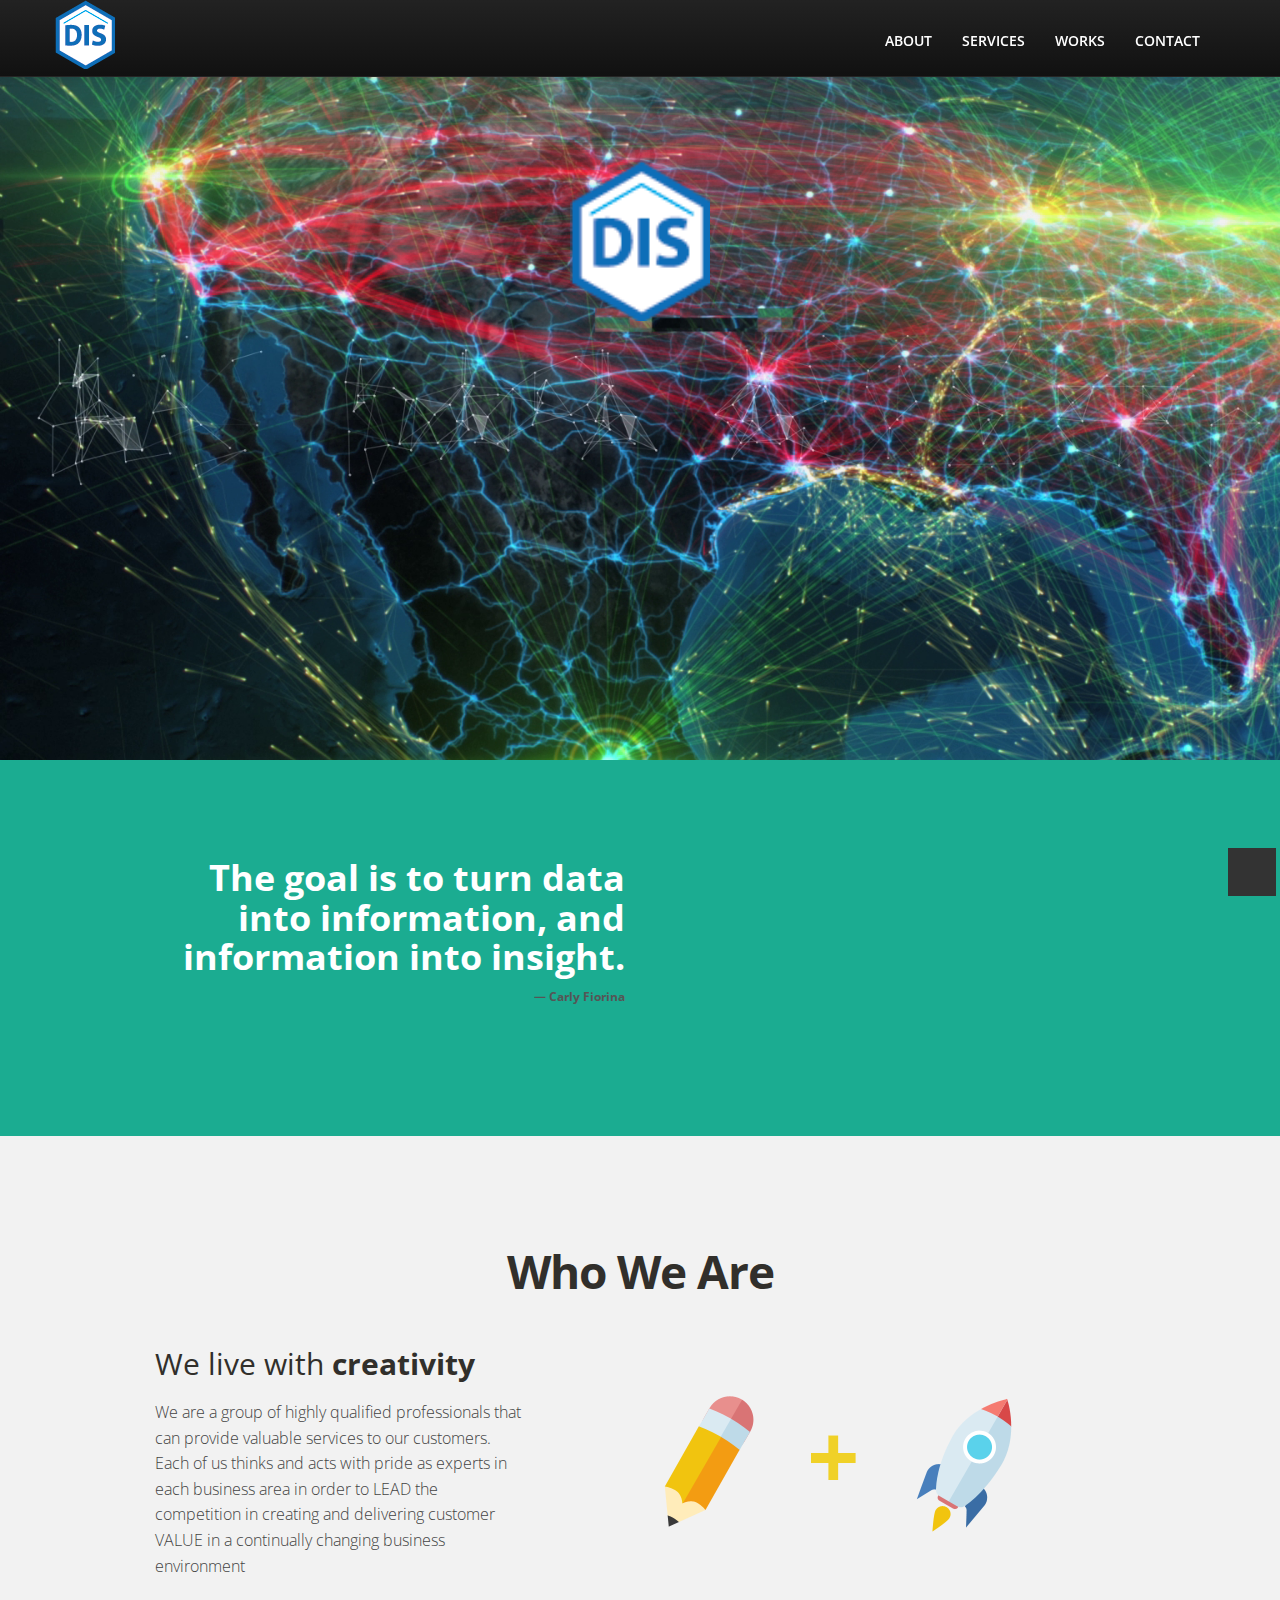
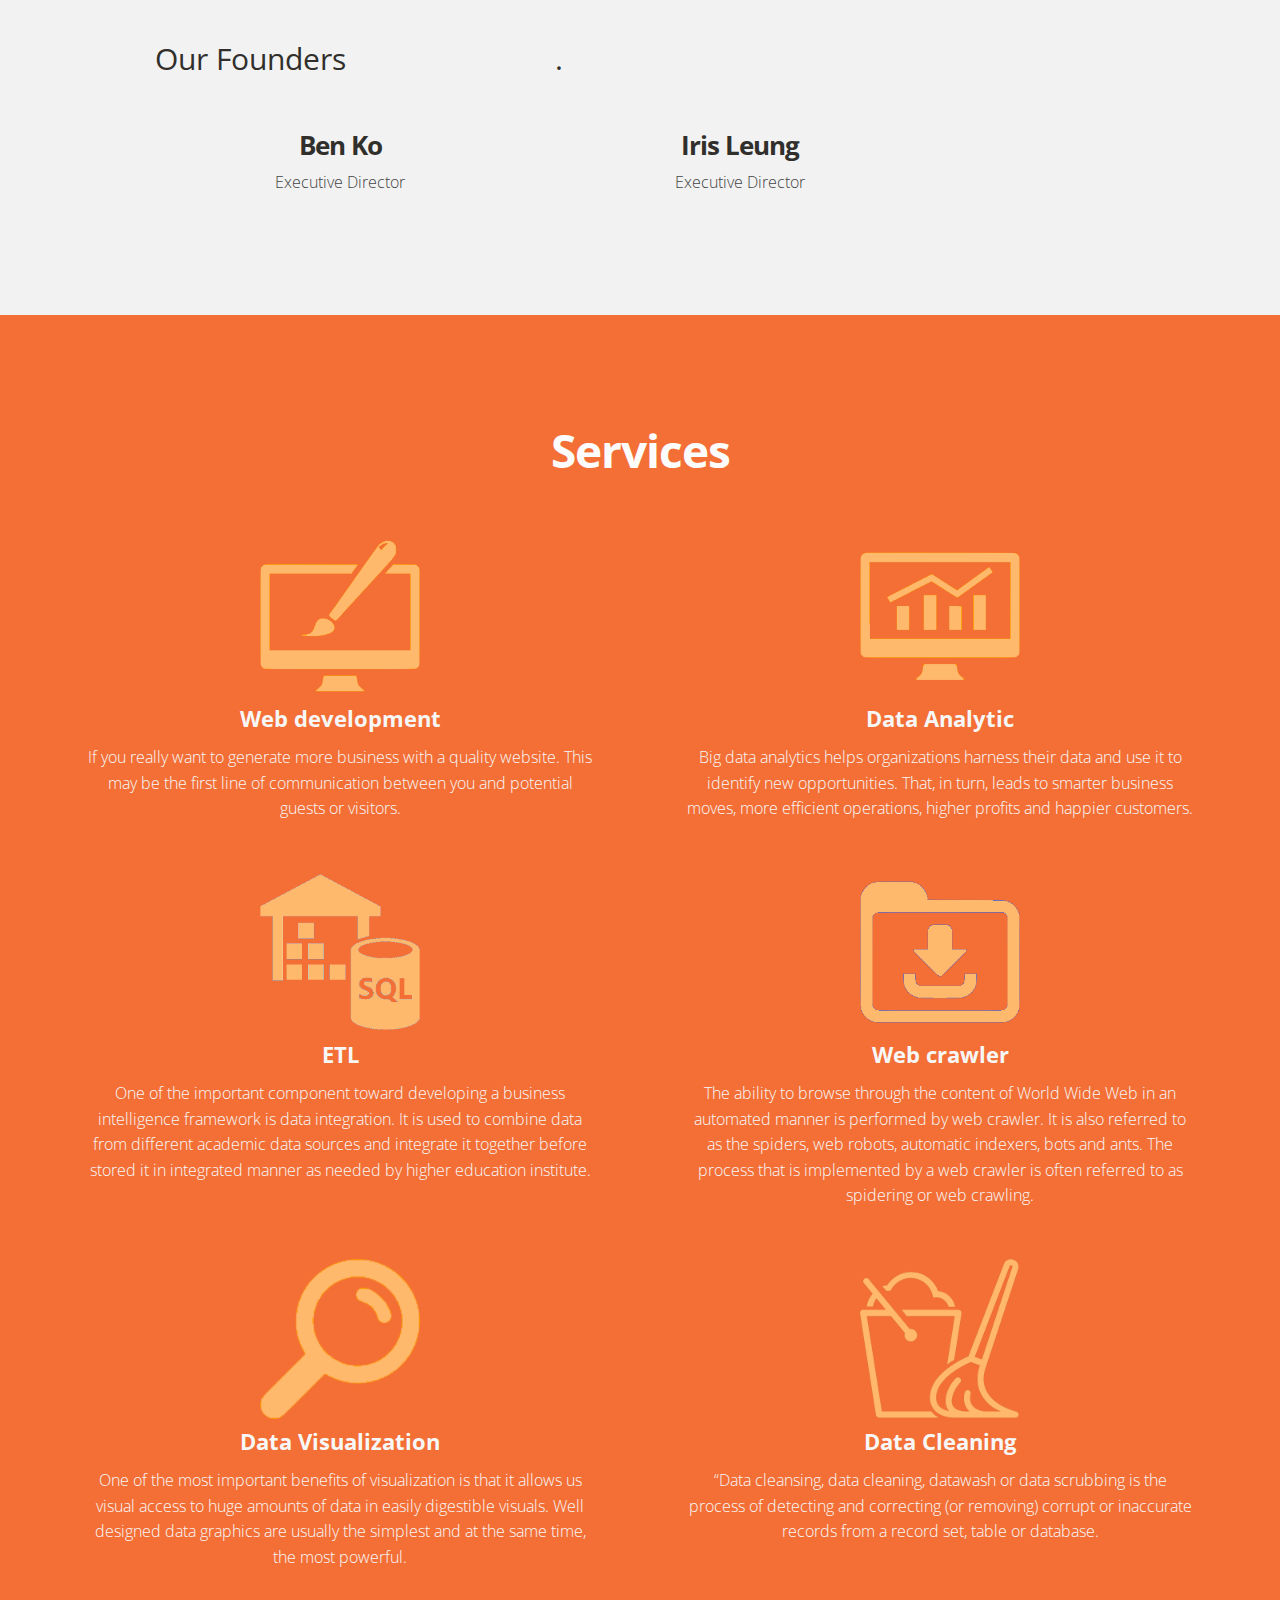
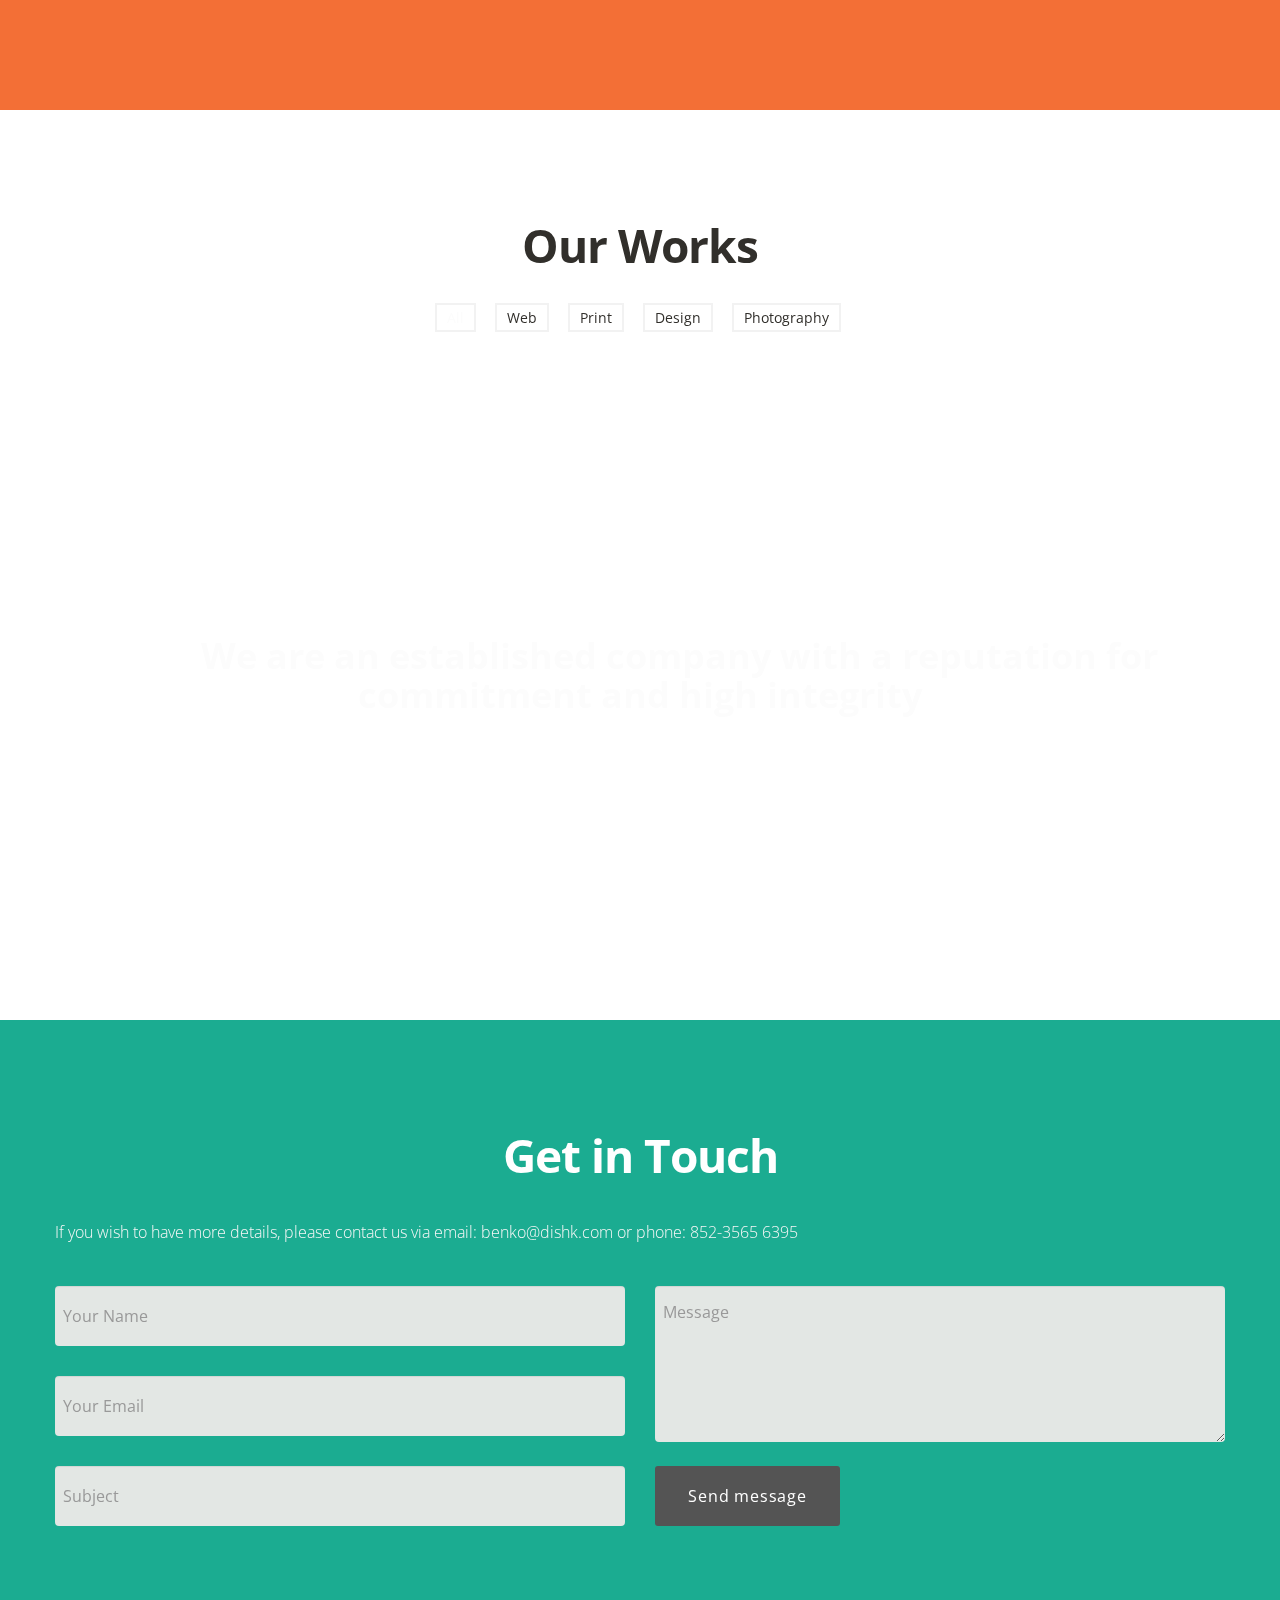
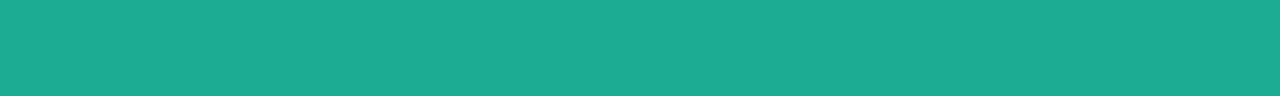
==== commit 2b9ee01e: "a" ====
--- a/bin/Debug/AppX/index.html
+++ b/bin/Debug/AppX/index.html
@@ -10,7 +10,7 @@
 	<link href="css/bootstrap-responsive.css" rel="stylesheet">
 	<link href="css/style.css" rel="stylesheet">
 	<link href="color/default.css" rel="stylesheet">
-	<link rel="shortcut icon" href="img/favicon.ico"> 
+	<link rel="shortcut icon" href="img/dishk_logo_light.png"> 
 </head>
 
 <body>
@@ -30,7 +30,6 @@
 							<li><a title="team" href="#about">About</a></li>
 							<li><a title="services" href="#services">Services</a></li>
 							<li><a title="works" href="#works">Works</a></li>
-							<li><a title="blog" href="#blog">Blog</a></li>
 							<li><a title="contact" href="#contact">Contact</a></li>
 						</ul>
 					</nav>
@@ -51,7 +50,7 @@
 							<ul class="slides">
 								<li>
 									<p class="home-slide-content">
-										<strong>creative</strong> and passion
+                                        We tailor <strong>solutions</strong>
 									</p>
 								</li> 
 								<li>
@@ -59,6 +58,11 @@
 										We loves <strong>data</strong>
 									</p>
 								</li>
+                                <li>
+                                    <p class="home-slide-content">
+                                        <strong>creative</strong> and passion
+                                    </p>
+                                </li>
 							</ul>
 						</div>
 						<!-- end slider -->
@@ -106,22 +110,22 @@
 
 			<div class="row">
 				<div class="span4 offset1 flyIn">
-                    <h2>We live with <strong>creativity</strong></h2>
+                    <h2>Our Founders </h2>
 					<div class="people">
 						<img class="team-thumb img-circle" src="img/team/img-1.jpg" alt="" />
 						<h3>Ben Ko</h3>
 						<p>
-							Founder
+							Executive Director 
 						</p>
 					</div>
 				</div>
 				<div class="span4 flyIn">
-                    <h2>We live with <strong>creativity</strong></h2>
+                    <h2>.</h2>
 					<div class="people">
 						<img class="team-thumb img-circle" src="img/team/img-2.jpg" alt="" />
 						<h3>Iris Leung</h3>
 						<p>
-							Founder
+                            Executive Director 
 						</p>
 					</div>
 				</div>
@@ -139,25 +143,16 @@
 			<div class="row">
 				<div class="span6 animated-fast flyIn">
 					<div class="service-box">
-						<img src="img/icons/laptop.png" alt="" />
+						<img src="img/website-design-256.png" width="160" height="160" alt="" />
 						<h2>Web development</h2>
 						<p>
                            If you really want to generate more business with a quality website. This may be the first line of communication between you and potential guests or visitors. 
                         </p>
 					</div>
 				</div>
-				<div class="span6 animated flyIn">
-					<div class="service-box">
-						<img src="img/icons/lab.png" alt="" />
-						<h2>Web crawler</h2>
-						<p>
-                            The ability to browse through the content of World Wide Web in an automated manner is performed by web crawler. It is also referred to as the spiders, web robots, automatic indexers, bots and ants. The process that is implemented by a web crawler is often referred to as spidering or web crawling. 
-						</p>
-					</div>
-				</div>
 				<div class="span6 animated-fast flyIn">
 					<div class="service-box">
-						<img src="img/icons/camera.png" alt="" />
+						<img src="img/analytics-256-2.png" width="160" height="160" alt="" />
 						<h2>Data Analytic</h2>
 						<p>
                             Big data analytics helps organizations harness their data and use it to identify new opportunities. That, in turn, leads to smarter business moves, more efficient operations, higher profits and happier customers.
@@ -166,7 +161,25 @@
 				</div>
                 <div class="span6 animated-fast flyIn">
                     <div class="service-box">
-                        <img src="img/visualise-01.png" width="160" height="160" alt="" />
+                        <img src="img/etl.png" width="160" height="160"  alt="" />
+                        <h2>ETL</h2>
+                        <p>
+                            One of the important component toward developing a business intelligence framework is data integration. It is used to combine data from different academic data sources and integrate it together before stored it in integrated manner as needed by higher education institute. 
+                        </p>
+                    </div>
+                </div>
+                <div class="span6 animated flyIn">
+                    <div class="service-box">
+                        <img src="img/download.png" width="160" height="160"  alt="" />
+                        <h2>Web crawler</h2>
+                        <p>
+                            The ability to browse through the content of World Wide Web in an automated manner is performed by web crawler. It is also referred to as the spiders, web robots, automatic indexers, bots and ants. The process that is implemented by a web crawler is often referred to as spidering or web crawling.
+                        </p>
+                    </div>
+                </div>
+                <div class="span6 animated-fast flyIn">
+                    <div class="service-box">
+                        <img src="img/zoom.png" width="160" height="160" alt="" />
                         <h2>Data Visualization</h2>
                         <p>
                             One of the most important beneﬁts of visualization is that it allows us visual access to huge amounts of data in easily digestible visuals. Well designed data graphics are usually the simplest and at the same time, the most powerful.
@@ -175,10 +188,10 @@
                 </div>
 				<div class="span6 animated-slow flyIn">
 					<div class="service-box">
-						<img src="img/icons/basket.png" alt="" />
+						<img src="img/imageedit_10_6743322394.png" width="160" height="160" alt="" />
 						<h2>Data Cleaning</h2>
 						<p>
-							Lorem Ipsum is simply dummy text of the printing and typesetting industry.
+                            “Data cleansing, data cleaning, datawash or data scrubbing is the process of detecting and correcting (or removing) corrupt or inaccurate records from a record set, table or database.
 						</p>
 					</div>
 				</div>
@@ -387,7 +400,7 @@
 			<div class="row">
 				<div class="span12 aligncenter flyLeft">
 					<blockquote class="large">
-						We are an established and trusted web agency with a reputation for commitment and high integrity
+						We are an established company with a reputation for commitment and high integrity
 					</blockquote>
 				</div>
 				<div class="span12 aligncenter flyRight">
@@ -398,94 +411,6 @@
 	</section>
 	<!-- end spacer section -->
 	<!-- section: blog -->
-	<section id="blog" class="section">
-		<div class="container">
-			<h4>Our Blog</h4>
-			<!-- Three columns -->
-			<div class="row">
-				<div class="span3">
-					<div class="home-post">
-						<div class="post-image">
-							<img class="max-img" src="img/blog/img1.jpg" alt="" />
-						</div>
-						<div class="post-meta">
-							<i class="icon-file icon-2x"></i>
-							<span class="date">June 19, 2013</span>
-							<span class="tags"><a href="#">Design</a>, <a href="#">Blog</a></span>
-						</div>
-						<div class="entry-content">
-							<h5><strong><a href="#">New design trends</a></strong></h5>
-							<p>
-								Lorem Ipsum is simply dummy text of the printing and typesetting industry. &hellip;
-							</p>
-							<a href="#" class="more">Read more</a>
-						</div>
-					</div>
-				</div>
-				<div class="span3">
-					<div class="home-post">
-						<div class="post-image">
-							<img class="max-img" src="img/blog/img2.jpg" alt="" />
-						</div>
-						<div class="post-meta">
-							<i class="icon-file icon-2x"></i>
-							<span class="date">June 19, 2013</span>
-							<span class="tags"><a href="#">Design</a>, <a href="#">News</a></span>
-						</div>
-						<div class="entry-content">
-							<h5><strong><a href="#">Retro is great</a></strong></h5>
-							<p>
-								Lorem Ipsum is simply dummy text of the printing and typesetting industry. &hellip;
-							</p>
-							<a href="#" class="more">Read more</a>
-						</div>
-					</div>
-				</div>
-				<div class="span3">
-					<div class="home-post">
-						<div class="post-image">
-							<img class="max-img" src="img/blog/img3.jpg" alt="" />
-						</div>
-						<div class="post-meta">
-							<i class="icon-file icon-2x"></i>
-							<span class="date">June 22, 2013</span>
-							<span class="tags"><a href="#">Design</a>, <a href="#">Tips</a></span>
-						</div>
-						<div class="entry-content">
-							<h5><strong><a href="#">Isometric mockup</a></strong></h5>
-							<p>
-								Lorem Ipsum is simply dummy text of the printing and typesetting industry. &hellip;
-							</p>
-							<a href="#" class="more">Read more</a>
-						</div>
-					</div>
-				</div>
-				<div class="span3">
-					<div class="home-post">
-						<div class="post-image">
-							<img class="max-img" src="img/blog/img4.jpg" alt="" />
-						</div>
-						<div class="post-meta">
-							<i class="icon-file icon-2x"></i>
-							<span class="date">June 27, 2013</span>
-							<span class="tags"><a href="#">News</a>, <a href="#">Tutorial</a></span>
-						</div>
-						<div class="entry-content">
-							<h5><strong><a href="#">Free icon set</a></strong></h5>
-							<p>
-								Lorem Ipsum is simply dummy text of the printing and typesetting industry. &hellip;
-							</p>
-							<a href="#" class="more">Read more</a>
-						</div>
-					</div>
-				</div>
-			</div>
-			<div class="blankdivider30"></div>
-			<div class="aligncenter">
-				<a href="#" class="btn btn-large btn-theme">More blog post</a>
-			</div>
-		</div>
-	</section>
 
 	<!-- end spacer section -->
 	<!-- section: contact -->
@@ -493,8 +418,7 @@
 		<div class="container">
 			<h4>Get in Touch</h4>
 			<p>
-				Reque facer nostro et ius, cu persius mnesarchum disputando eam, clita prompta et mel vidisse phaedrum pri et. Facilisis posidonium ex his. Mutat iudico vis in, mea aeque tamquam scripserit an, mea eu ignota viderer probatus. Lorem legere consetetur ei
-				eum. Sumo aeque assentior te eam, pri nominati posidonium consttuam
+				If you wish to have more details, please contact us via email: benko@dishk.com or phone: 852-3565 6395
 			</p>
 			<div class="blankdivider30">
 			</div>
@@ -534,7 +458,7 @@
 			</div>
 		</div>
 	</section>
-	<footer>
+	<footer style="display:none">
 		<div class="container">
 			<div class="row">
 				<div class="span6 offset3">
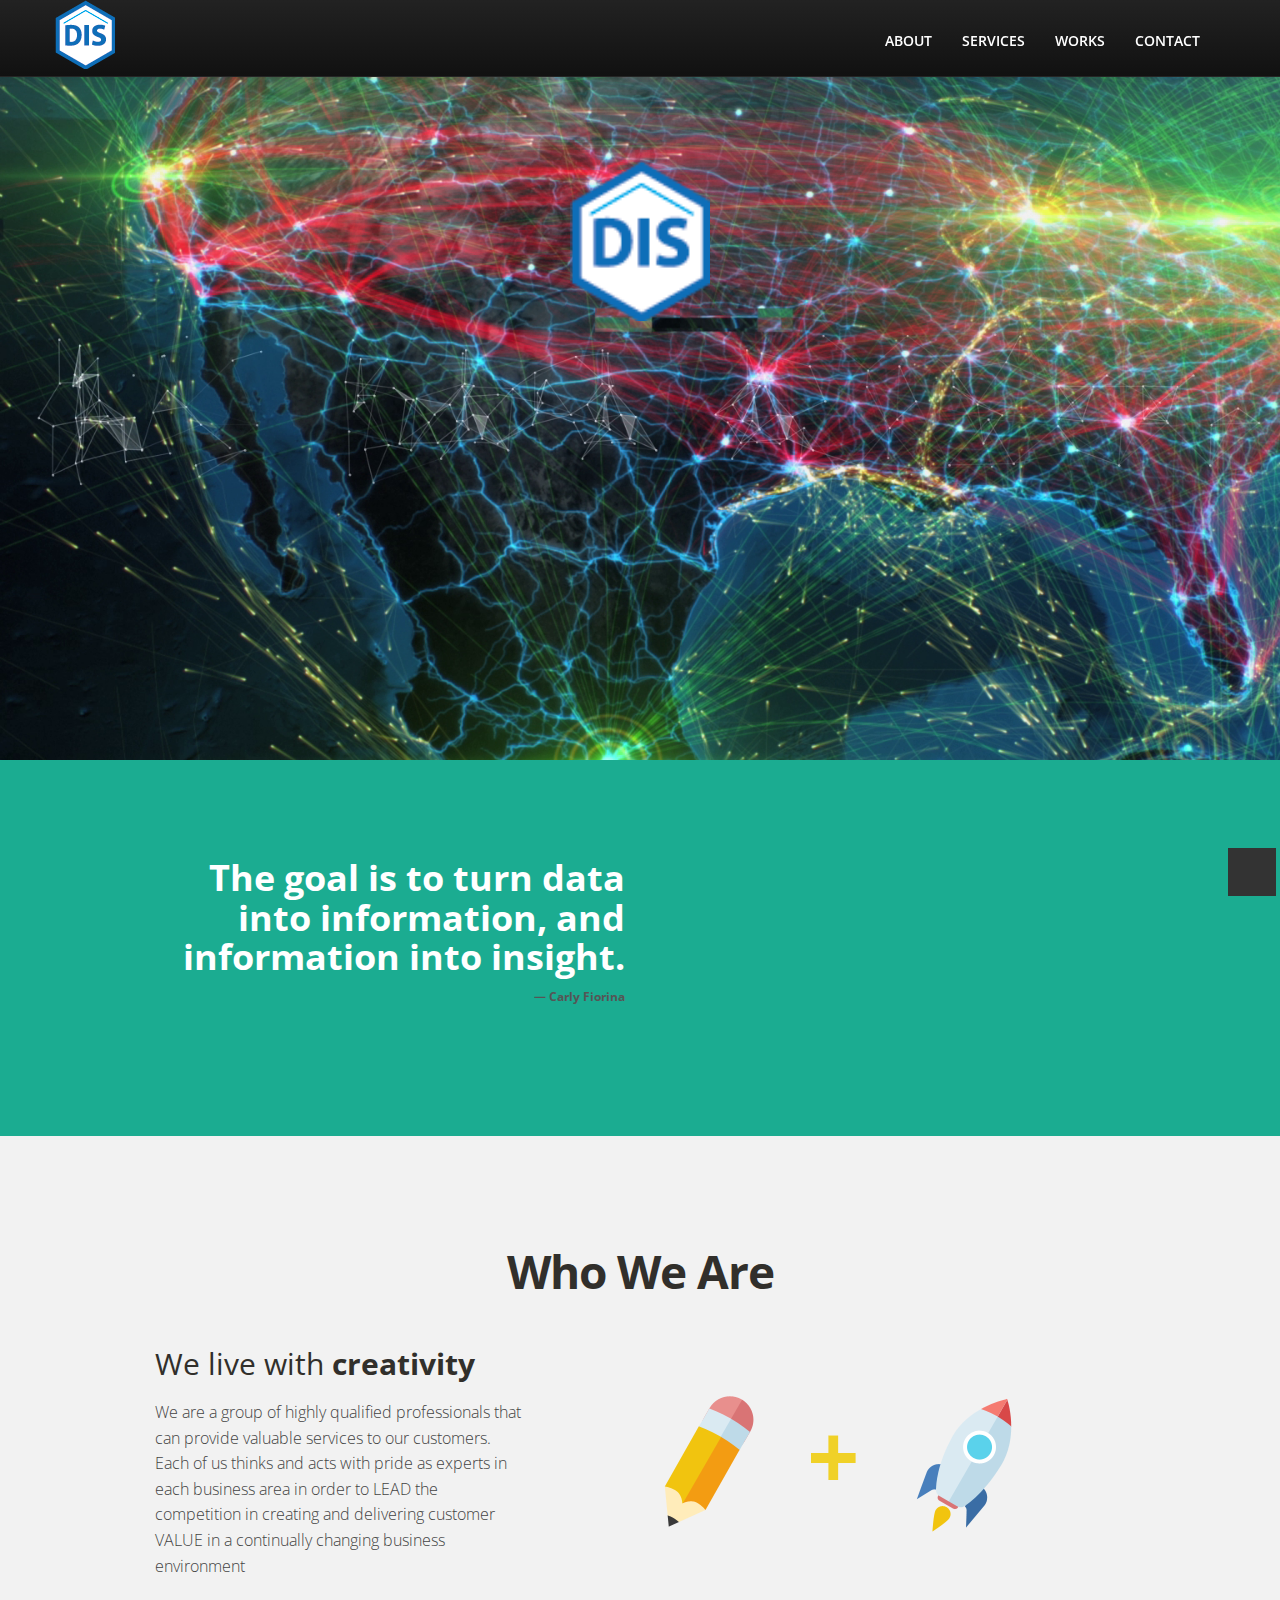
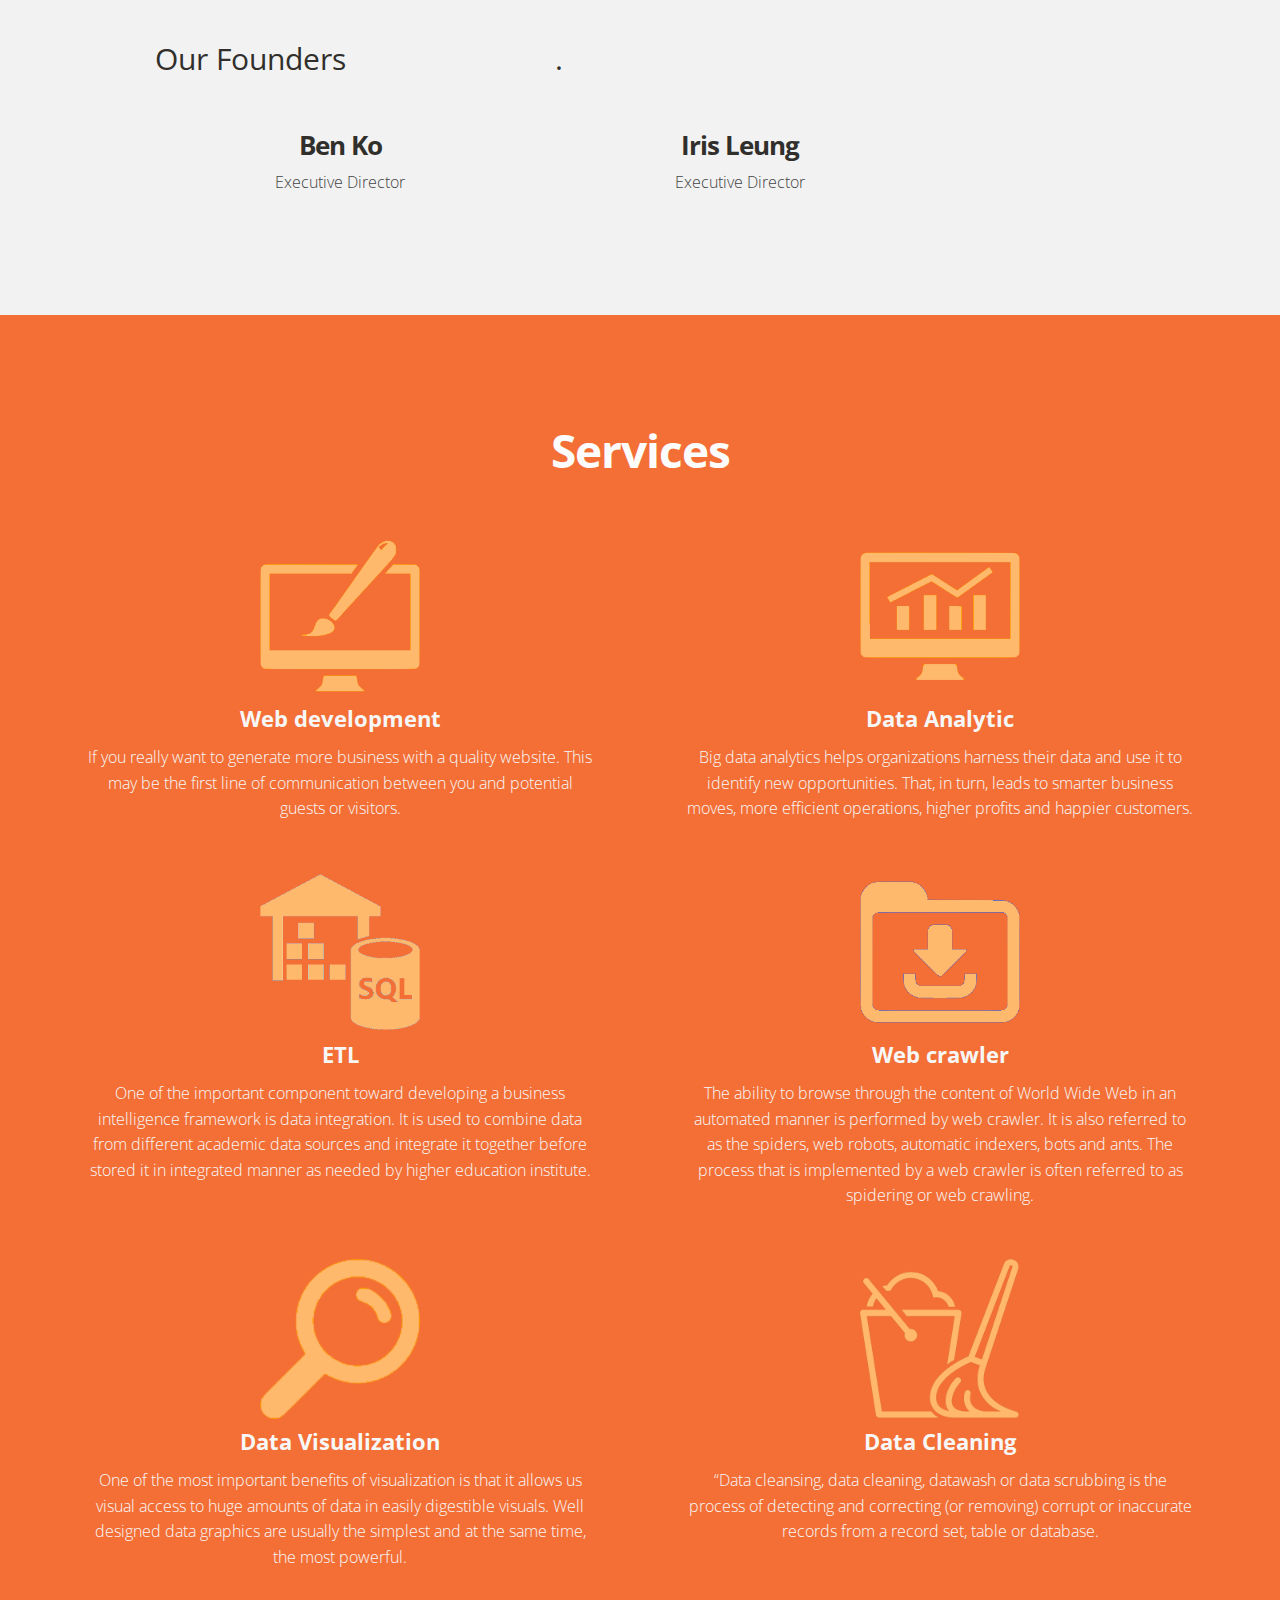
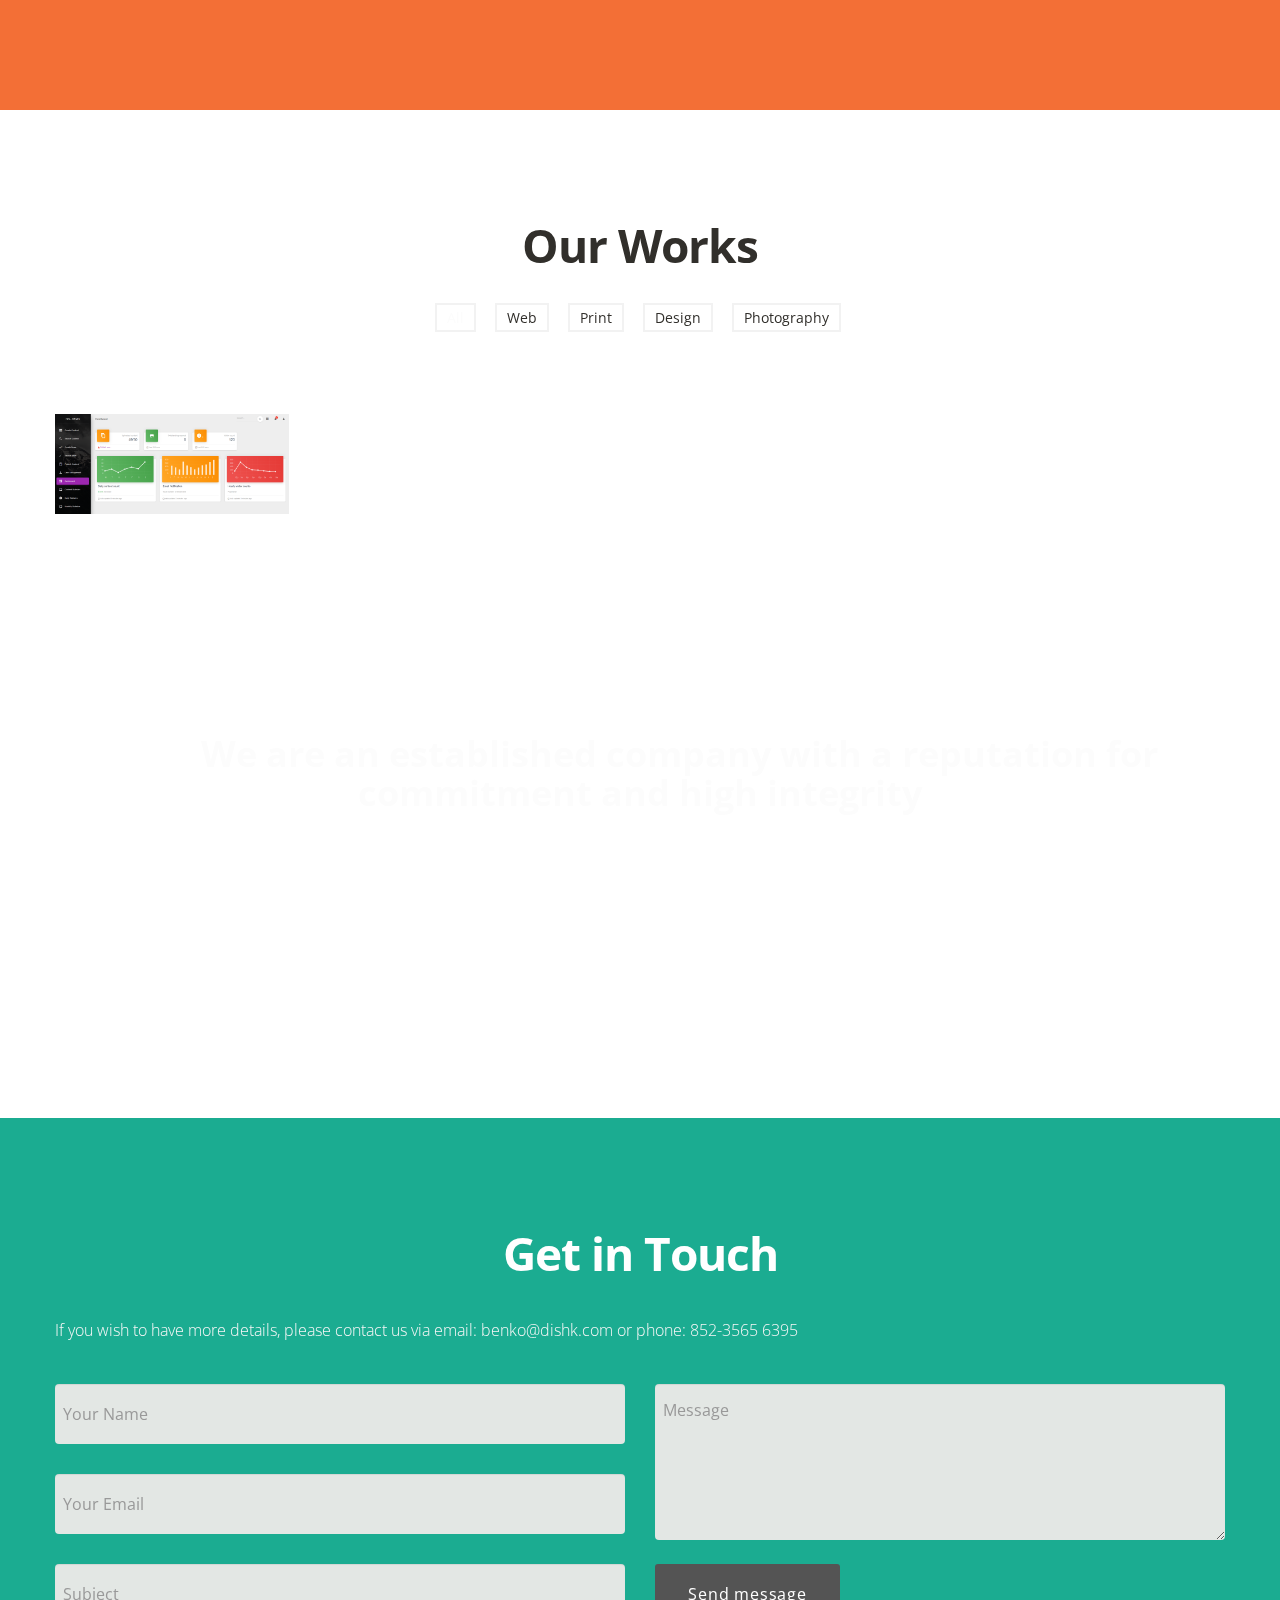
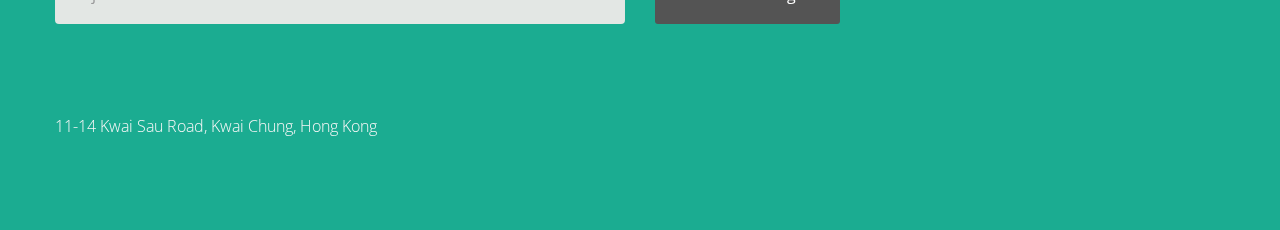
==== commit 7d362ed0: "a" ====
--- a/bin/Debug/AppX/index.html
+++ b/bin/Debug/AppX/index.html
@@ -257,8 +257,8 @@
 						<!-- portfolio item -->
 						<div class="portfolio-item grid print design web">
 							<div class="portfolio">
-								<a href="img/works/big.jpg" data-pretty="prettyPhoto[gallery1]" class="portfolio-image">
-						<img src="img/works/2.png" alt="" />
+								<a href="img/cms1.png" data-pretty="prettyPhoto[gallery1]" class="portfolio-image">
+						<img src="img/works/cms1.png" alt="" />
 						<div class="portfolio-overlay">
 							<div class="thumb-info">
 								<h5>Portfolio name</h5>
@@ -272,8 +272,8 @@
 						<!-- portfolio item -->
 						<div class="portfolio-item grid print design">
 							<div class="portfolio">
-								<a href="img/works/big.jpg" data-pretty="prettyPhoto[gallery1]" class="portfolio-image">
-						<img src="img/works/3.png" alt="" />
+								<a href="img/cms2.png" data-pretty="prettyPhoto[gallery1]" class="portfolio-image">
+						<img src="img/cms2.png" alt="" />
 						<div class="portfolio-overlay">
 							<div class="thumb-info">
 								<h5>Portfolio name</h5>
@@ -456,35 +456,14 @@
 				</div>
 				<!-- ./span12 -->
 			</div>
-		</div>
-	</section>
-	<footer style="display:none">
-		<div class="container">
-			<div class="row">
-				<div class="span6 offset3">
-					<ul class="social-networks">
-						<li><a href="#"><i class="icon-circled icon-bgdark icon-instagram icon-2x"></i></a></li>
-						<li><a href="#"><i class="icon-circled icon-bgdark icon-twitter icon-2x"></i></a></li>
-						<li><a href="#"><i class="icon-circled icon-bgdark icon-dribbble icon-2x"></i></a></li>
-						<li><a href="#"><i class="icon-circled icon-bgdark icon-pinterest icon-2x"></i></a></li>
-					</ul>
-					<p class="copyright">
-						&copy; Maxim Theme. All rights reserved.
-						<div class="credits">
-							<!--
-                All the links in the footer should remain intact.
-                You can delete the links only if you purchased the pro version.
-                Licensing information: https://bootstrapmade.com/license/
-                Purchase the pro version with working PHP/AJAX contact form: https://bootstrapmade.com/buy/?theme=Maxim
-              -->
-							Designed by <a href="https://bootstrapmade.com/">BootstrapMade</a>
-						</div>
-					</p>
-				</div>
-			</div>
-		</div>
-		<!-- ./container -->
-	</footer>
+            <p>
+                11-14 Kwai Sau Road, Kwai Chung, Hong Kong
+            </p>
+
+		</div>
+	</section> 
+
+
 	<a href="#" class="scrollup"><i class="icon-angle-up icon-square icon-bgdark icon-2x"></i></a>
 	<script src="js/jquery.js"></script>
 	<script src="js/jquery.scrollTo.js"></script>
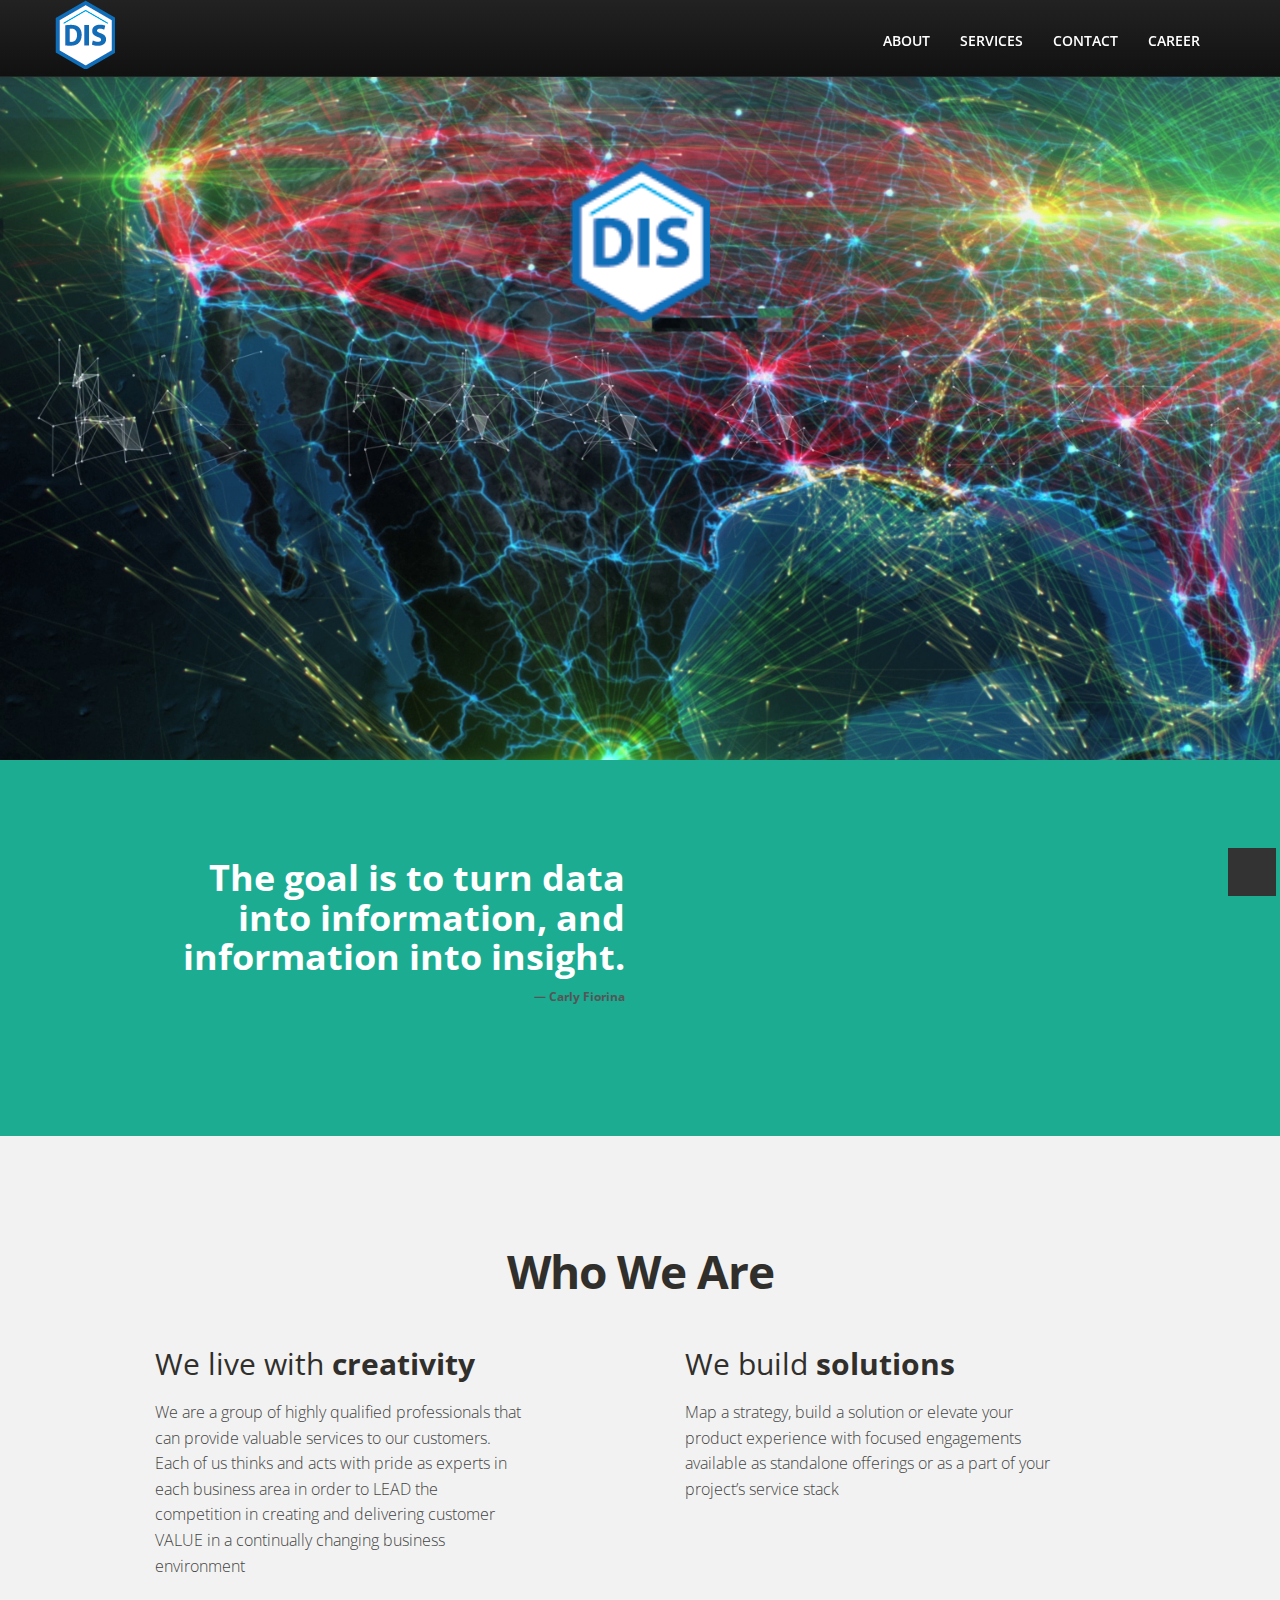
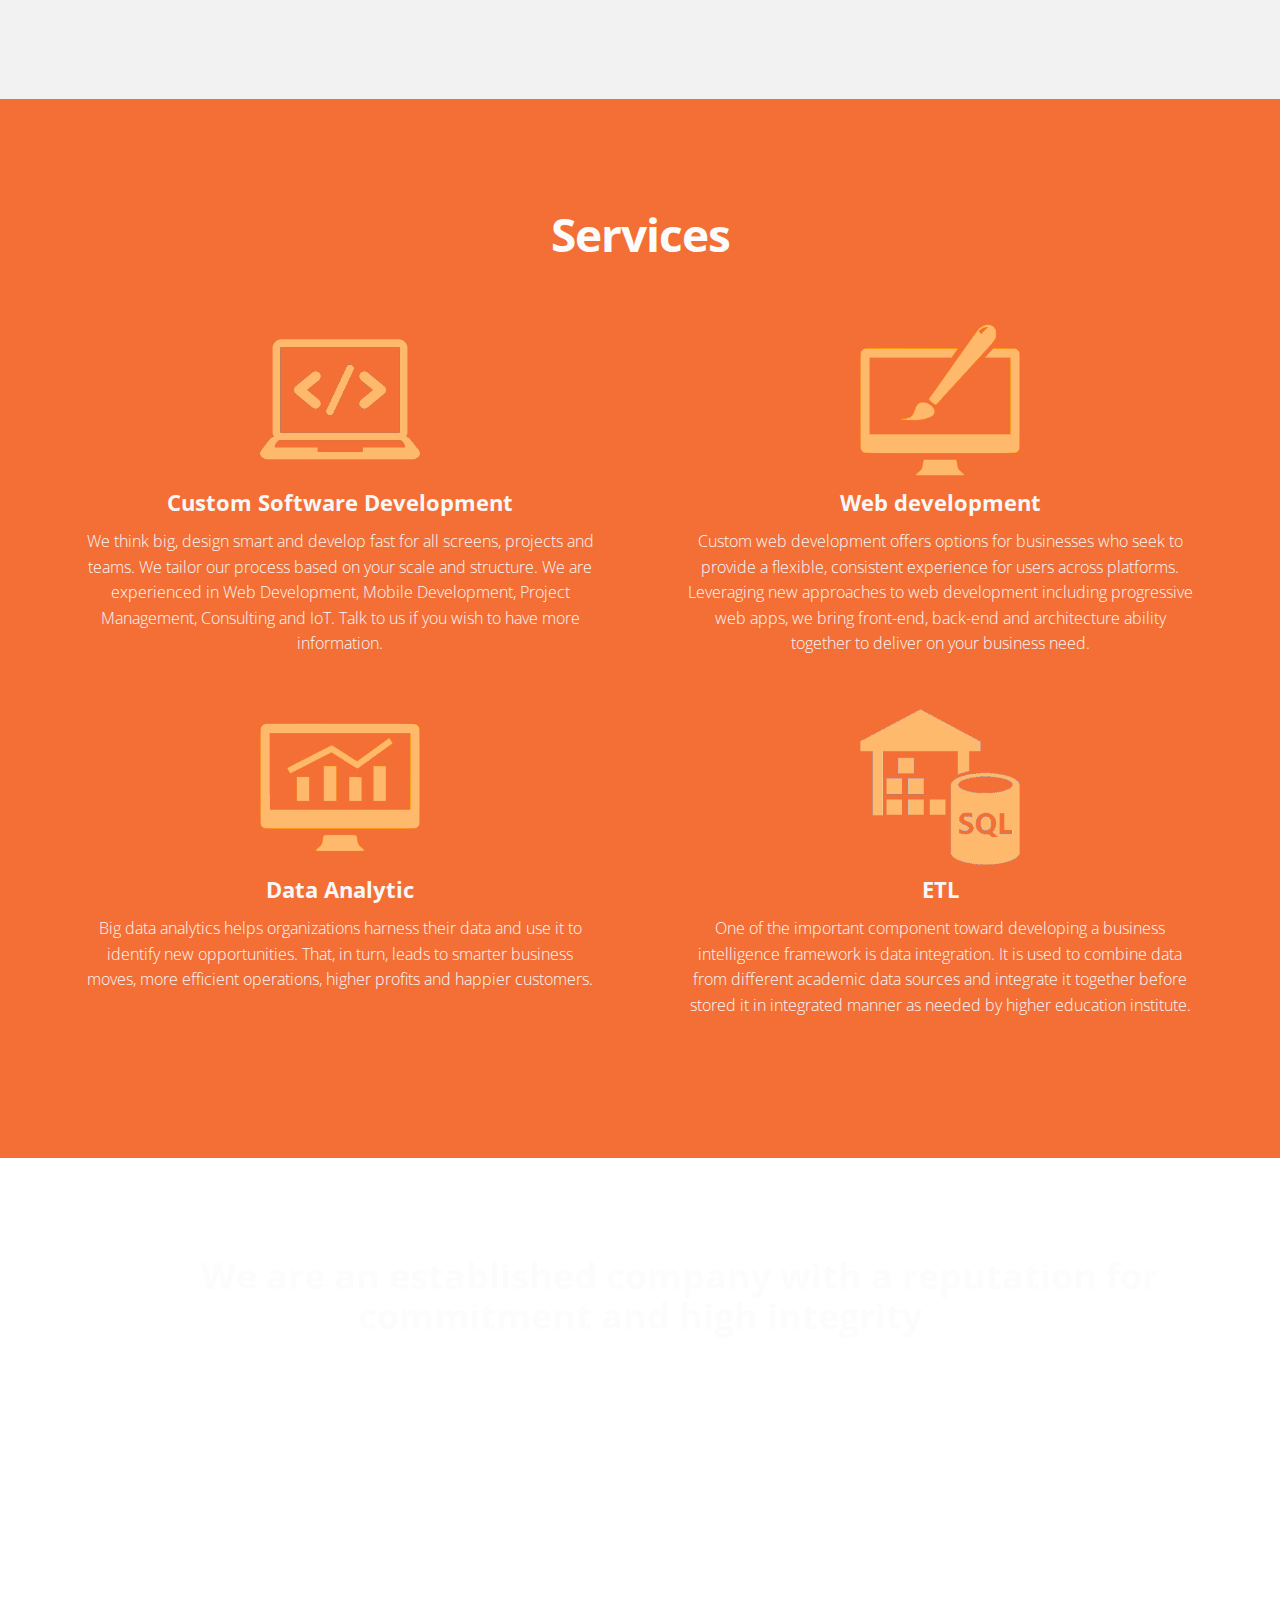
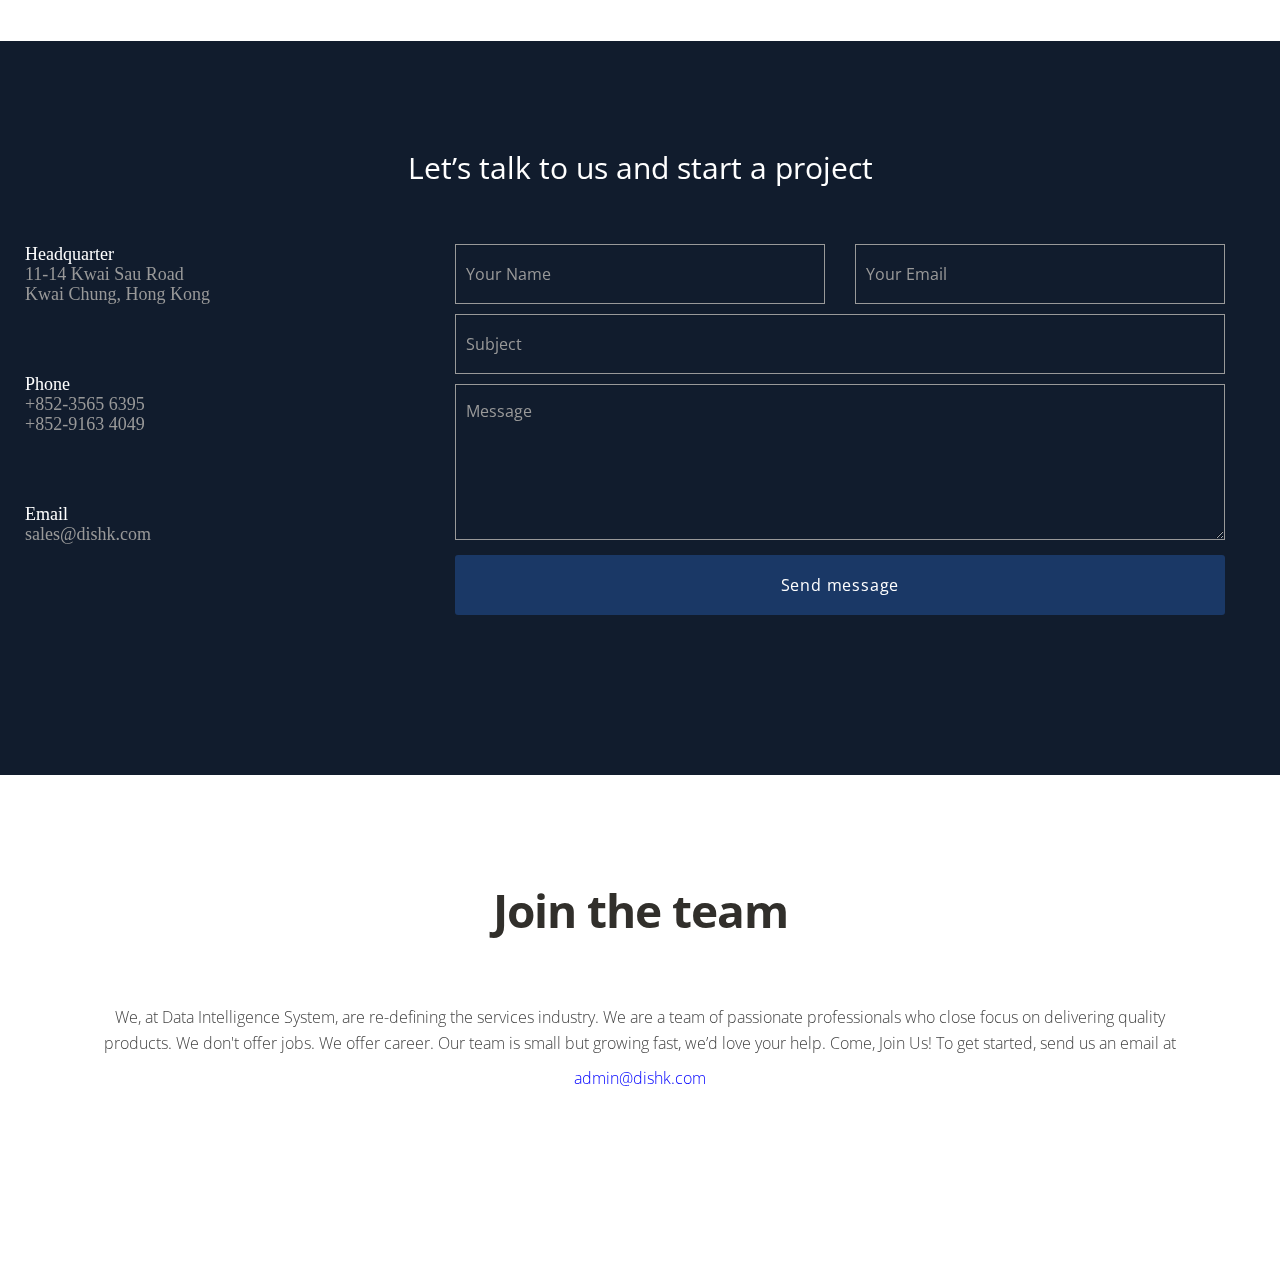
==== commit 2da8a537: "a" ====
--- a/bin/Debug/AppX/index.html
+++ b/bin/Debug/AppX/index.html
@@ -7,6 +7,9 @@
 	<meta name="viewport" content="width=device-width, initial-scale=1.0">
 	<meta name="description" content="">
 	<meta name="author" content="">
+    <meta name="description" content="Data Intelligence System, Artifical Intelligence, Software development vendor, Web development, App Development, DISHK, DIS, Software house, Data Analytic, AI">
+    <meta name="keywords" content="Data Intelligence System, Artifical Intelligence, Software development vendor, Web development, App Development, DISHK, DIS, Software house, Data Analytic, AI">
+
 	<link href="css/bootstrap-responsive.css" rel="stylesheet">
 	<link href="css/style.css" rel="stylesheet">
 	<link href="color/default.css" rel="stylesheet">
@@ -29,8 +32,9 @@
 						<ul id="menu-main" class="nav">
 							<li><a title="team" href="#about">About</a></li>
 							<li><a title="services" href="#services">Services</a></li>
-							<li><a title="works" href="#works">Works</a></li>
+<!--                            <li><a title="works" href="#works">Works</a></li> -->							
 							<li><a title="contact" href="#contact">Contact</a></li>
+                            <li><a title="services" href="#career">Career</a></li>
 						</ul>
 					</nav>
 				</div>
@@ -53,11 +57,16 @@
                                         We tailor <strong>solutions</strong>
 									</p>
 								</li> 
-								<li>
-									<p class="home-slide-content">
-										We loves <strong>data</strong>
-									</p>
-								</li>
+                                <li>
+                                    <p class="home-slide-content">
+                                        We loves <strong>software</strong>
+                                    </p>
+                                </li>
+                                <li>
+                                    <p class="home-slide-content">
+                                        We loves <strong>data</strong>
+                                    </p>
+                                </li>
                                 <li>
                                     <p class="home-slide-content">
                                         <strong>creative</strong> and passion
@@ -101,13 +110,18 @@
 					</div>
 				</div>
 				<div class="span6">
-					<div class="aligncenter">
-						<img src="img/icons/creativity.png" alt="" />
-					</div>
-				</div>
-			</div>
-
-
+                    <div class="span4 offset1">
+                        <div>
+                            <h2>We build <strong>solutions</strong></h2>
+                            <p>
+                                Map a strategy, build a solution or elevate your product experience with focused engagements available as standalone offerings or as a part of your project’s service stack
+                            </p>
+                        </div>
+                    </div>
+				</div>
+			</div>
+
+            <!--
 			<div class="row">
 				<div class="span4 offset1 flyIn">
                     <h2>Our Founders </h2>
@@ -131,26 +145,37 @@
 				</div>
  
 			</div>
+                -->
 		</div>
 		<!-- /.container -->
 	</section>
 	<!-- end section: team -->
 	<!-- section: services -->
+
 	<section id="services" class="section orange">
 		<div class="container">
 			<h4>Services</h4>
 			<!-- Four columns -->
-			<div class="row">
-				<div class="span6 animated-fast flyIn">
+			<div class="row" >
+                <div class="span6 animated-fast flyIn" onclick="location.href='software.html'" style="cursor: pointer">
+                    <div class="service-box">
+                        <img src="img/service_devl.png" width="160" height="160" alt="" />
+                        <h2>Custom Software Development</h2>
+                        <p>
+                            We think big, design smart and develop fast for all screens, projects and teams. We tailor our process based on your scale and structure. We are experienced in Web Development, Mobile Development, Project Management, Consulting and IoT. Talk to us if you wish to have more information.
+                        </p>
+                    </div>
+                </div>
+				<div class="span6 animated-fast flyIn" onclick="location.href='software.html'" style="cursor: pointer">
 					<div class="service-box">
 						<img src="img/website-design-256.png" width="160" height="160" alt="" />
 						<h2>Web development</h2>
 						<p>
-                           If you really want to generate more business with a quality website. This may be the first line of communication between you and potential guests or visitors. 
-                        </p>
-					</div>
-				</div>
-				<div class="span6 animated-fast flyIn">
+                            Custom web development offers options for businesses who seek to provide a flexible, consistent experience for users across platforms. Leveraging new approaches to web development including progressive web apps, we bring front-end, back-end and architecture ability together to deliver on your business need. 
+                        </p>
+					</div>
+				</div>
+				<div class="span6 animated-fast flyIn" onclick="location.href='software.html'" style="cursor: pointer">
 					<div class="service-box">
 						<img src="img/analytics-256-2.png" width="160" height="160" alt="" />
 						<h2>Data Analytic</h2>
@@ -159,7 +184,7 @@
 						</p>
 					</div>
 				</div>
-                <div class="span6 animated-fast flyIn">
+                <div class="span6 animated-fast flyIn" onclick="location.href='software.html'" style="cursor: pointer">
                     <div class="service-box">
                         <img src="img/etl.png" width="160" height="160"  alt="" />
                         <h2>ETL</h2>
@@ -168,21 +193,13 @@
                         </p>
                     </div>
                 </div>
+                <!--
                 <div class="span6 animated flyIn">
                     <div class="service-box">
                         <img src="img/download.png" width="160" height="160"  alt="" />
                         <h2>Web crawler</h2>
                         <p>
                             The ability to browse through the content of World Wide Web in an automated manner is performed by web crawler. It is also referred to as the spiders, web robots, automatic indexers, bots and ants. The process that is implemented by a web crawler is often referred to as spidering or web crawling.
-                        </p>
-                    </div>
-                </div>
-                <div class="span6 animated-fast flyIn">
-                    <div class="service-box">
-                        <img src="img/zoom.png" width="160" height="160" alt="" />
-                        <h2>Data Visualization</h2>
-                        <p>
-                            One of the most important beneﬁts of visualization is that it allows us visual access to huge amounts of data in easily digestible visuals. Well designed data graphics are usually the simplest and at the same time, the most powerful.
                         </p>
                     </div>
                 </div>
@@ -195,12 +212,13 @@
 						</p>
 					</div>
 				</div>
+                    -->
 			</div>
 		</div>
 	</section>
 	<!-- end section: services -->
 	<!-- section: works -->
-	<section id="works" class="section">
+	<section id="works" class="section" style="display:none">
 		<div class="container clearfix">
 			<h4>Our Works</h4>
 			<!-- portfolio filter -->
@@ -242,8 +260,8 @@
 						<!-- portfolio item -->
 						<div class="portfolio-item grid print photography">
 							<div class="portfolio">
-								<a href="img/works/big.jpg" data-pretty="prettyPhoto[gallery1]" class="portfolio-image">
-						<img src="img/works/1.png" alt="" />
+								<a href="img/cms1.png" data-pretty="prettyPhoto[gallery1]" class="portfolio-image">
+						<img src="img/cms1.png" alt="" />
 						<div class="portfolio-overlay">
 							<div class="thumb-info">
 								<h5>Portfolio name</h5>
@@ -414,54 +432,134 @@
 
 	<!-- end spacer section -->
 	<!-- section: contact -->
-	<section id="contact" class="section green">
+	<section id="contact" class="section blue">
 		<div class="container">
-			<h4>Get in Touch</h4>
-			<p>
-				If you wish to have more details, please contact us via email: benko@dishk.com or phone: 852-3565 6395
-			</p>
+			<h2 style="text-align:center">Let’s talk to us and start a project</h2>
+			 
 			<div class="blankdivider30">
 			</div>
 			<div class="row">
-				<div class="span12">
-					<div class="cform" id="contact-form">
-						<div id="sendmessage">Your message has been sent. Thank you!</div>
-						<div id="errormessage"></div>
-						<form action="" method="post" role="form" class="contactForm">
-							<div class="row">
-								<div class="span6">
-									<div class="field your-name form-group">
-										<input type="text" name="name" class="form-control" id="name" placeholder="Your Name" data-rule="minlen:4" data-msg="Please enter at least 4 chars" />
-										<div class="validation"></div>
-									</div>
-									<div class="field your-email form-group">
-										<input type="text" class="form-control" name="email" id="email" placeholder="Your Email" data-rule="email" data-msg="Please enter a valid email" />
-										<div class="validation"></div>
-									</div>
-									<div class="field subject form-group">
-										<input type="text" class="form-control" name="subject" id="subject" placeholder="Subject" data-rule="minlen:4" data-msg="Please enter at least 8 chars of subject" />
-										<div class="validation"></div>
-									</div>
-								</div>
-								<div class="span6">
-									<div class="field message form-group">
-										<textarea class="form-control" name="message" rows="5" data-rule="required" data-msg="Please write something for us" placeholder="Message"></textarea>
-										<div class="validation"></div>
-									</div>
-									<input type="submit" value="Send message" class="btn btn-theme pull-left">
-								</div>
-							</div>
-						</form>
-					</div>
-				</div>
-				<!-- ./span12 -->
-			</div>
-            <p>
-                11-14 Kwai Sau Road, Kwai Chung, Hong Kong
-            </p>
-
+                <div class="span4">
+                    <div class="row">
+                        <p>
+                            <div class="addresstitle">Headquarter</div>
+                        </p>
+                        <p>
+                            <div class="addressubtext">
+                                11-14 Kwai Sau Road 
+                            </div>
+                        </p>
+                        <p>
+                            <div class="addressubtext">
+                                Kwai Chung, Hong Kong
+                            </div>
+                        </p>
+
+                    </div>
+                    <div class="row">
+                    </div>
+                    <div class="row">
+                        <p>
+                            <div class="addresstitle">Phone</div>
+                        </p>
+                        <p>
+                            <div class="addressubtext">
+                                +852-3565 6395
+                            </div>
+                        </p>
+                        <p>
+                            <div class="addressubtext">
+                                +852-9163 4049
+                            </div>
+                        </p>
+
+                    </div>
+                    <div class="row">
+                    </div>
+                    <div class="row">
+                        <p>
+                            <div class="addresstitle">Email</div>
+                        </p>
+                        <p>
+                            <div class="addressubtext">
+                                sales@dishk.com
+                            </div>
+                        </p>
+
+                    </div>
+                </div>
+                <div class="span8">
+                    <div class="cform" id="contact-form"> 
+                        <div id="errormessage"></div>
+                        <form action="" method="post" role="form" class="contactForm">
+                            <div class="row">
+                                <div class="span4">
+                                    <div class="field your-name form-group">
+                                        <input type="text" name="name" class="form-control" id="name" placeholder="Your Name" data-rule="minlen:4" data-msg="Please enter at least 4 chars" />
+                                        <div class="validation"></div>
+                                    </div>
+                                </div>
+                                <div class="span4">
+                                    <div class="field your-email form-group">
+                                        <input type="text" class="form-control" name="email" id="email" placeholder="Your Email" data-rule="email" data-msg="Please enter a valid email" />
+                                        <div class="validation"></div>
+                                    </div>
+                                </div>
+                                <div class="span8">
+                                    <div class="field subject form-group">
+                                        <input type="text" class="form-control" name="subject" id="subject" placeholder="Subject" data-rule="minlen:4" data-msg="Please enter at least 8 chars of subject" />
+                                        <div class="validation"></div>
+                                    </div>
+                                </div>
+                                <div class="span8">
+                                    <div class="field message form-group">
+                                        <textarea class="form-control" name="message" rows="5" data-rule="required" data-msg="Please write something for us" placeholder="Message"></textarea>
+                                        <div class="validation"></div>
+                                    </div>
+                                </div>
+                                <div class="span8">
+                                    <input type="submit" value="Send message" class="btn btn-blue pull-left" style="width:100%">
+                                </div>
+                            </div>
+                        </form>
+                    </div>
+                </div>
+                    <!-- ./span12 -->
+                </div>
+             
 		</div>
 	</section> 
+
+
+    <section id="career" class="section ">
+        <div class="container">
+            <h4>Join the team</h4>
+            <!-- Four columns -->
+            <div class="row">
+                <div class="span12 animated-fast flyIn">
+                    <div class="service-box">
+                        <p>
+
+
+                            We, at Data Intelligence System, are re-defining the services industry. We are a team of passionate professionals who close focus on delivering quality products. We don't offer jobs. We offer career.
+                            Our team is small but growing fast, we’d love your help. Come, Join Us!
+
+                            To get started, send us an email at
+                            <a href="mailto:admin@dishk.com" style="margin-top:10px; display:inline-block; color:blue">
+                                    admin@dishk.com
+                                    <div class="hex-alt">
+                                        <i class="fa fa-envelope"></i>
+                                    </div>
+                            </a>
+
+
+                        </p>
+                    </div>
+                </div>
+            </div>
+        </div>
+    </section>
+
 
 
 	<a href="#" class="scrollup"><i class="icon-angle-up icon-square icon-bgdark icon-2x"></i></a>
@@ -477,7 +575,10 @@
 	<script src="js/animate.js"></script>
 	<script src="js/custom.js"></script>
 	<script src="contactform/contactform.js"></script>
-
+    <script>
+         
+
+    </script>
 </body>
 
 </html>
--- a/bin/Debug/AppX/css/style.css
+++ b/bin/Debug/AppX/css/style.css
@@ -273,6 +273,35 @@
 /* =========================================================
 04. Navigation
 ============================================================ */
+.scrolled {
+    background-color: #1b1b1b;
+    background-image: -moz-linear-gradient(top, #eeeeee, #ffffff) !important;
+    background-image: -webkit-gradient(linear, 0 0, 0 100%, from(#eeeeee), to(#ffffff)) !important;
+    background-image: -webkit-linear-gradient(top, #ffffff, #eeeeee) !important;
+    background-image: -o-linear-gradient(top, #ffffff, #eeeeee) !important;
+    background-image: linear-gradient(to bottom, #ffffff, #eeeeee) !important;
+    background-repeat: repeat-x;
+    border-color: #252525 !important;
+    border-width: 0 !important;
+    filter: progid:DXImageTransform.Microsoft.gradient(startColorstr='#ffffffff', endColorstr='#ffeeeeee', GradientType=0) !important;
+    -webkit-transition: background-image 5s ease-out;
+    -moz-transition: background-image 5s ease-out;
+    -o-transition: background-image 5s ease-out;
+    transition: background-image 5s ease-out;
+    box-shadow: rgba(158, 158, 158, 0.3) -21.2167px 21.2167px 30px 0px !important;
+    box-sizing: border-box !important;
+}
+
+
+.scrolled .nav > li > a {
+    color: black !important;
+}
+
+
+.scrolled .nav > li > a:hover {
+    color: rgb(132, 144, 255) !important;
+}
+
 
 .navbar-fixed-top .container {
 /* Uncomment to make nav expand full width */
@@ -377,6 +406,16 @@
     -o-background-size: cover;
     background-size: cover;
 }
+
+
+#header-wrapper.header-slider-software {
+    background: #444 url(../img/programming_dark.jpg) no-repeat center center fixed;
+    -webkit-background-size: cover;
+    -moz-background-size: cover;
+    -o-background-size: cover;
+    background-size: cover;
+}
+
 
 #main-flexslider ul.slides li p {
 	font-size: 72px;
@@ -468,12 +507,30 @@
 }
 
 
+.section.blue h4, .section.blue h2{
+    color: #fcfcfc;
+}
+
+.section.blue p {
+    color: #f7f7f7;
+}
+
+
 /* === section spacer === */
 
 section.spacer {
 	padding:90px 0 70px;
 	color:#fcfcfc;
 }
+
+.spacer.blue, .section.blue {
+    background: #111c2d;
+}
+
+    .spacer.green, .section.blue h4, .section.blue h2{
+        color: #fff;
+    }
+
 
 .spacer.green,.section.green {
 	background:#1bac91;
@@ -928,32 +985,42 @@
 	z-index: 999;
 }
 
-#contact-form input[type=text], .contactForm textarea {
-	background: rgba(227, 231, 228, 1);
-	font-family: 'Open Sans', sans serif;
-	border: 0;
-	font-size:16px;
-	text-align: left;
-	vertical-align: middle;
-}
+    #contact-form input[type=text], .contactForm textarea {
+        background-color: rgba(0, 0, 0, 0);
+        font-family: 'Open Sans', sans serif;
+        border: 0;
+        font-size: 16px;
+        border: 1px solid rgb(153, 153, 153);
+        color: #fff;
+        margin: 10px 0 15px;
+        padding: 0 10px;
+        width: 100%;
+        border-radius: 0;
+        -webkit-border-radius: 0;
+        -moz-border-radius: 0;
+    }
 
 .contactForm textarea {
 	height: 156px;
 }
 
-#contact-form input[type=text]:focus, .contactForm textarea:focus {
-	background: #fff;
-	color: #555;
-	box-shadow: none;
-	-moz-box-shadow: none;
-	-webkit-box-shadow: none;
-	transition: background 0.25 ease-in;
-	-moz-transition: background 0.25 ease-in;
-	-webkit-transition: background 0.25 ease-in;
-}
+    #contact-form input[type=text]:focus, .contactForm textarea:focus {
+        background-color: rgba(0, 0, 0, 0);
+        font-family: 'Open Sans', sans serif;
+        border: 0;
+        font-size: 16px;
+        border: 1px solid #fff;
+        color: #fff;
+        margin: 10px 0 15px;
+        padding: 0 10px;
+        width: 98%;
+        border-radius: 0;
+        -webkit-border-radius: 0;
+        -moz-border-radius: 0;
+    }
 #contact-form input[type=text] {
 	height: 60px;
-	margin-bottom:30px;
+	margin-bottom:0px;
 }
 #contact-form input[type=submit] {
 	color: #fff;
@@ -1705,4 +1772,64 @@
 	#contact-form input[type=submit] {
 		width: 100%;
 	}
-}+}
+
+
+
+/* === section services === */
+
+section#career h2 {
+    font-size: 22px;
+    margin-bottom: 15px;
+    margin-top: 10px;
+    text-align: center;
+}
+
+section#career p {
+    margin: 10px;
+}
+
+
+section#career .service-box {
+    text-align: center;
+    padding: 20px;
+    -webkit-transition: all 0.3s ease-in-out;
+    -moz-transition: all 0.3s ease-in-out;
+    -o-transition: all 0.3s ease-in-out;
+    -ms-transition: all 0.3s ease-in-out;
+    transition: all 0.3s ease-in-out;
+}
+
+section#career .span3:hover {
+    background: #e3e3e3;
+}
+
+section#career .service-box h2 {
+    color: #f7f7f7;
+    font-weight: 700;
+}
+
+section#career.section.orange .service-box:hover {
+    background: #f36518;
+}
+
+.addresstitle, .addressubtext, .addressubtext {
+    width: 100%;
+    color: #fff;
+    font-size: 18px;
+    font-family: 'Avenir Next LT Pro';
+    float: left;
+    font-style: normal;
+    font-size: 18px;
+}
+
+.addressubtext {
+    font-weight: 400;
+    color: #999;
+    font-size: 18px;
+}
+
+.btn-blue {
+    background-color:rgb(26, 56, 102)  ;
+
+}
